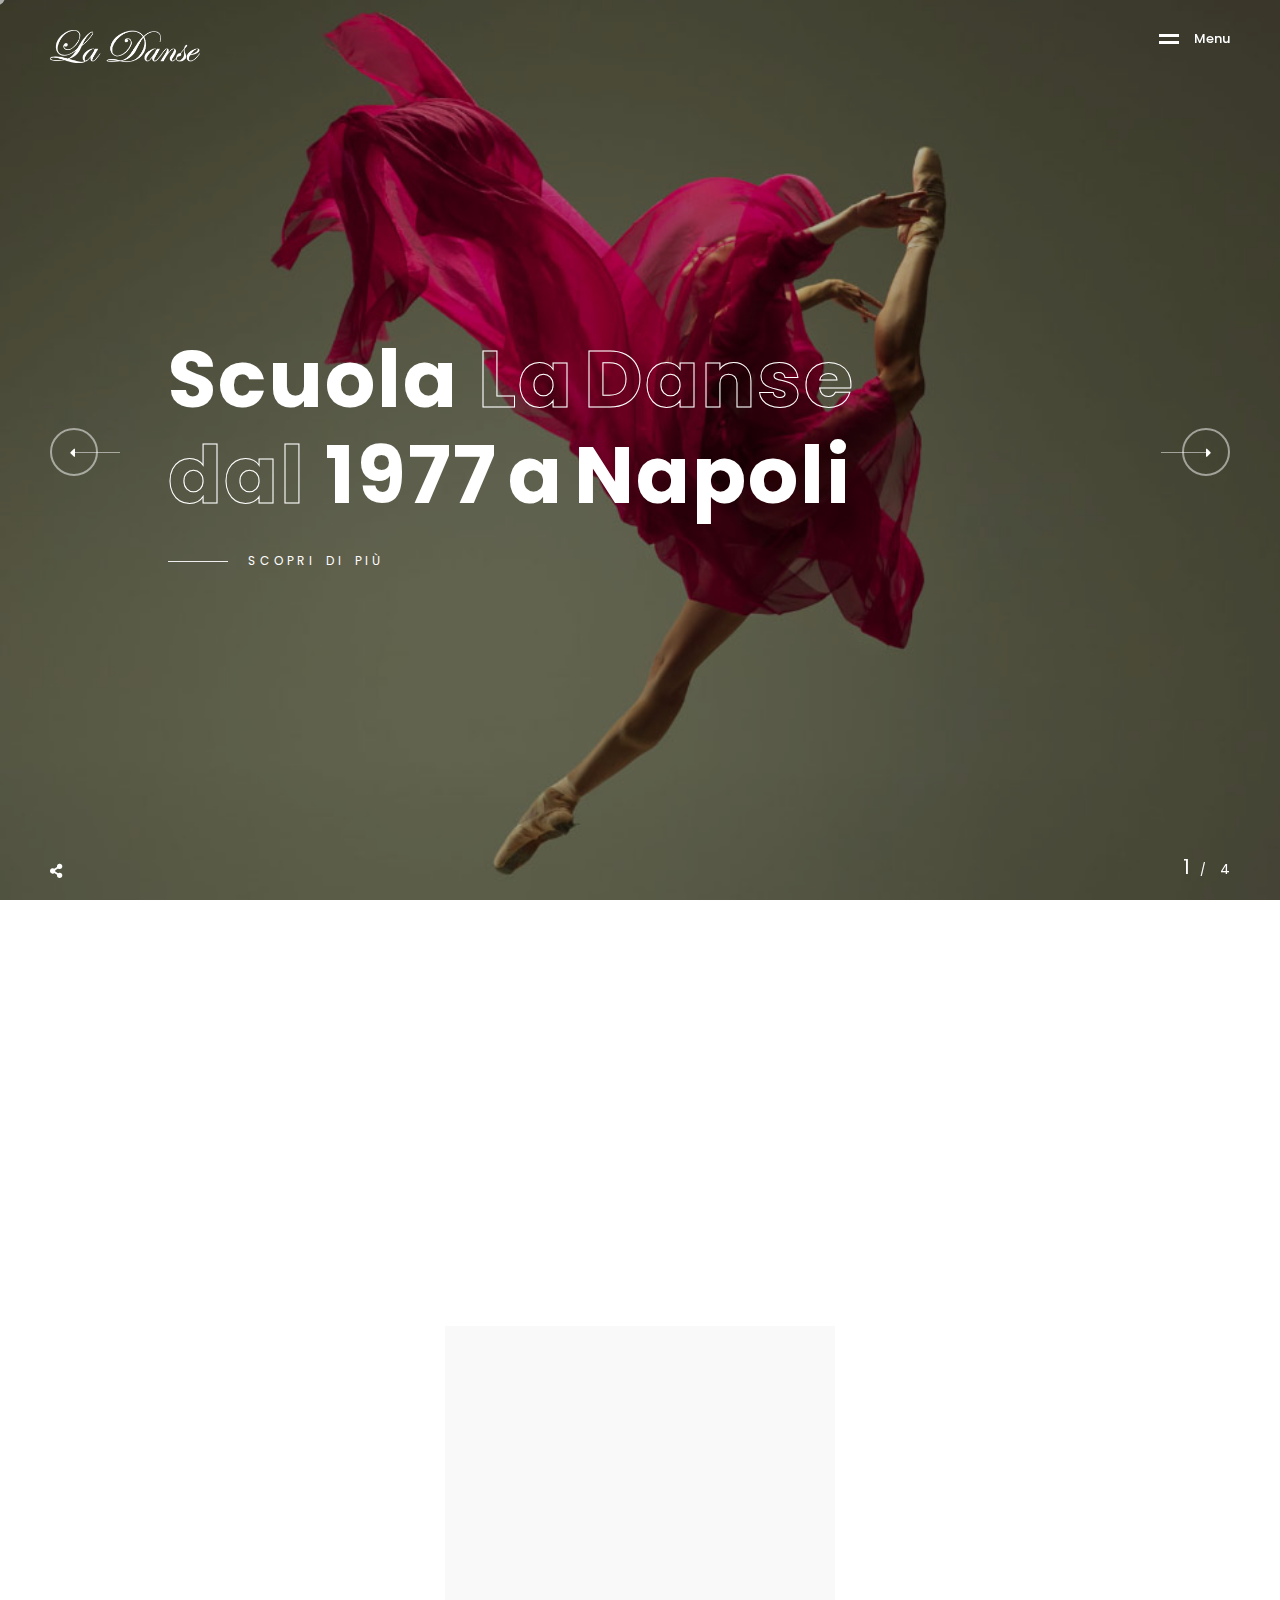
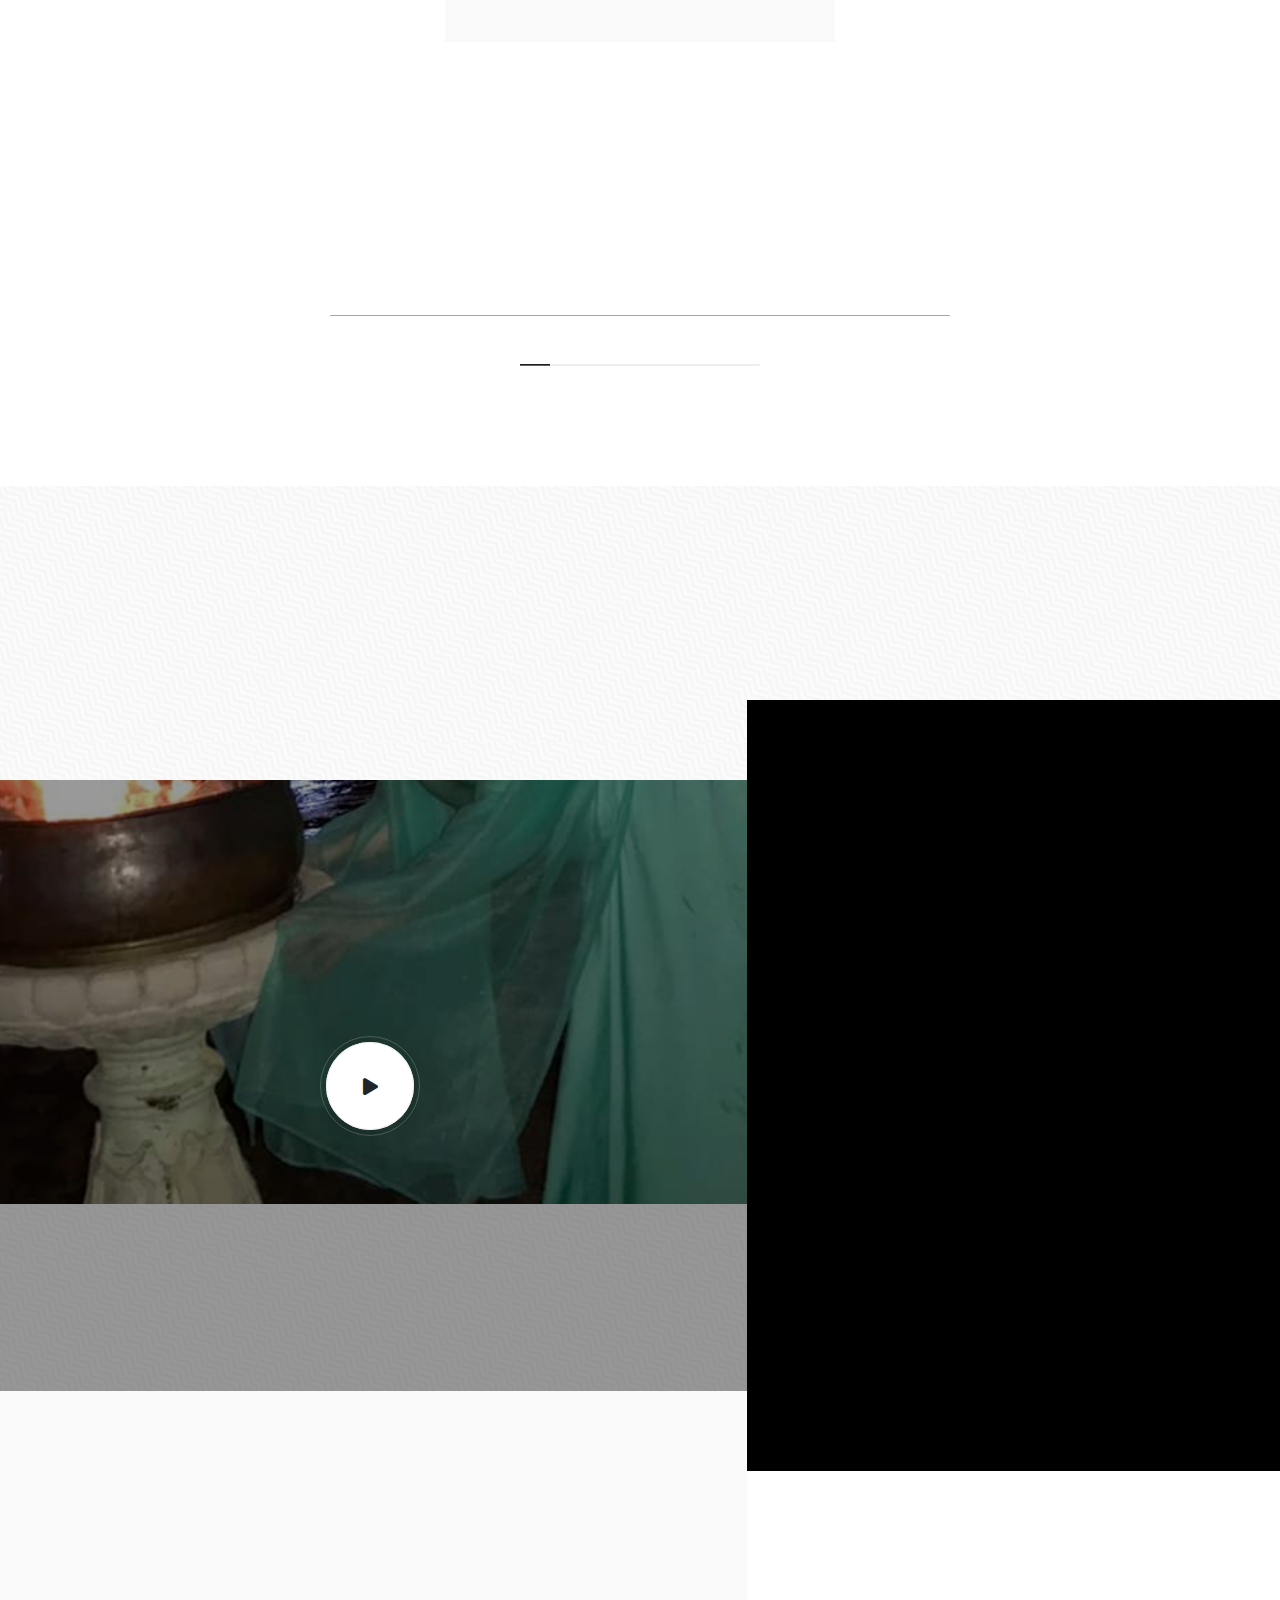
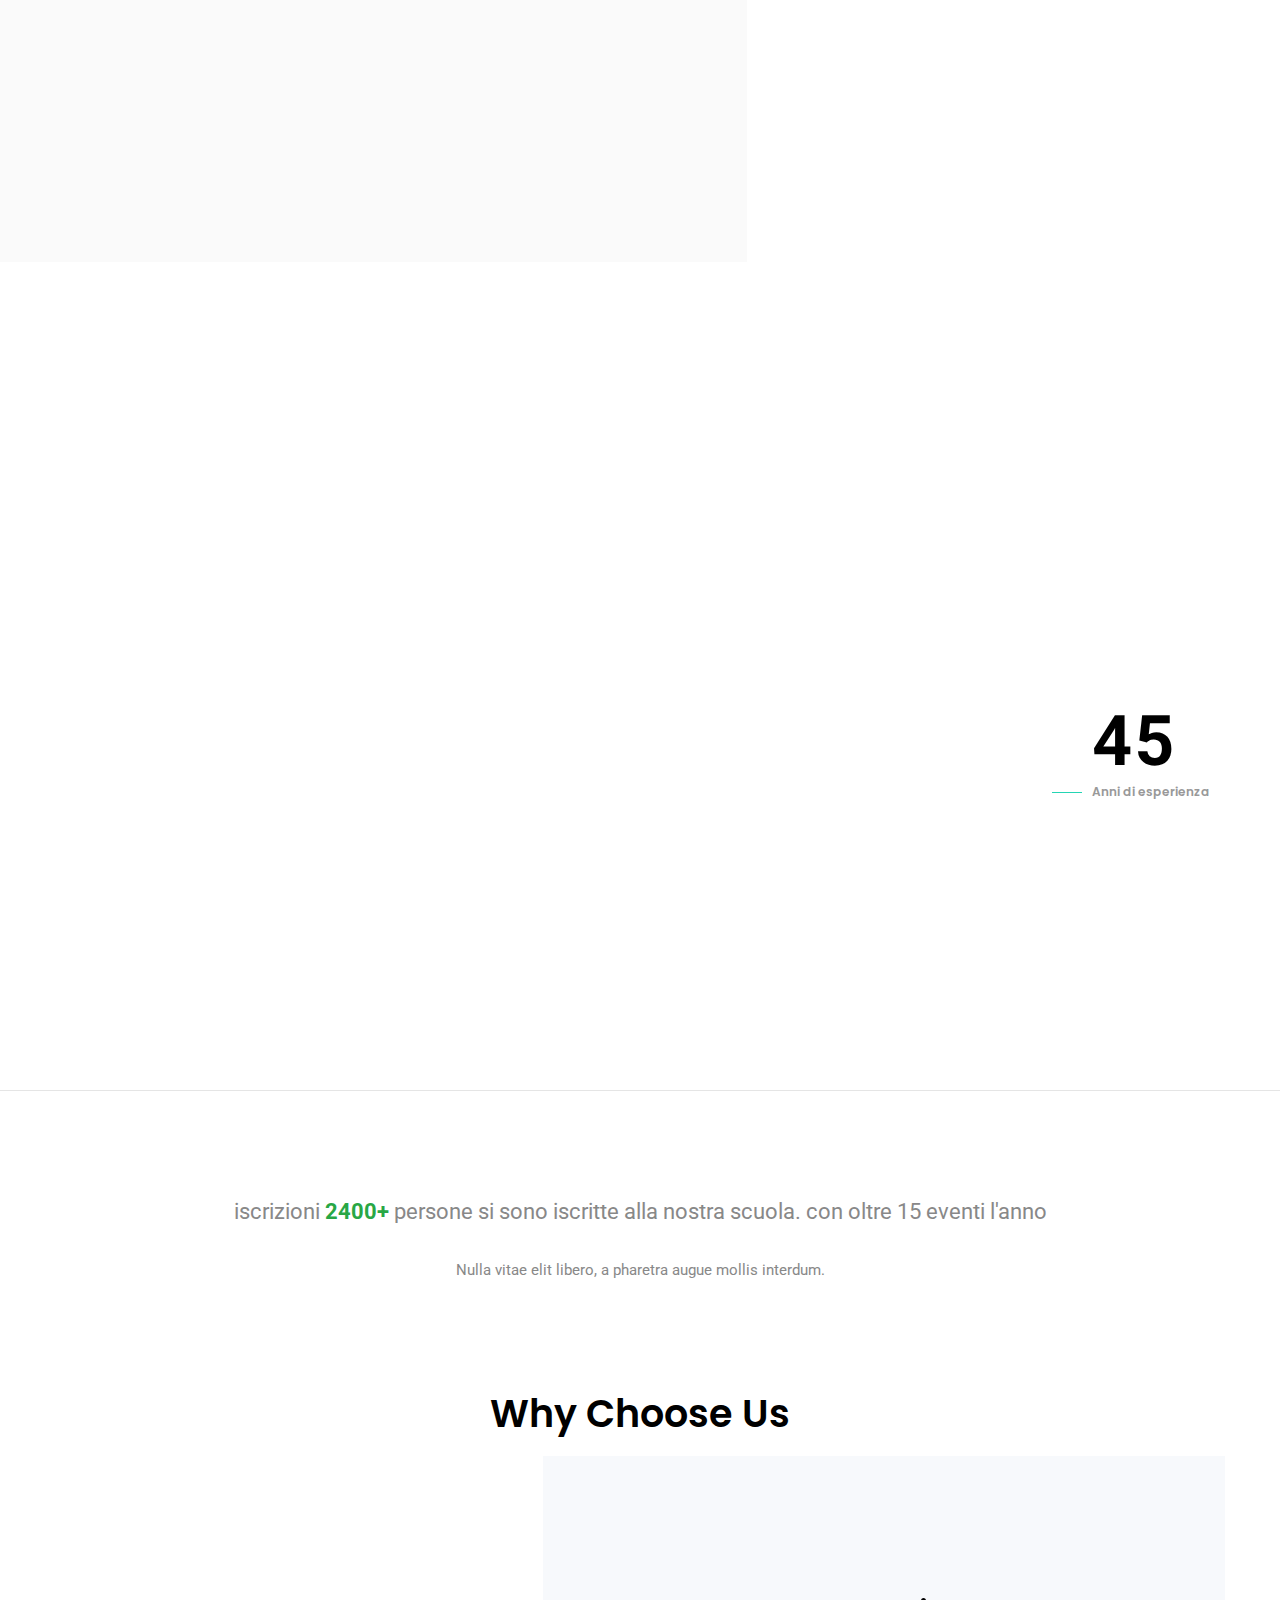
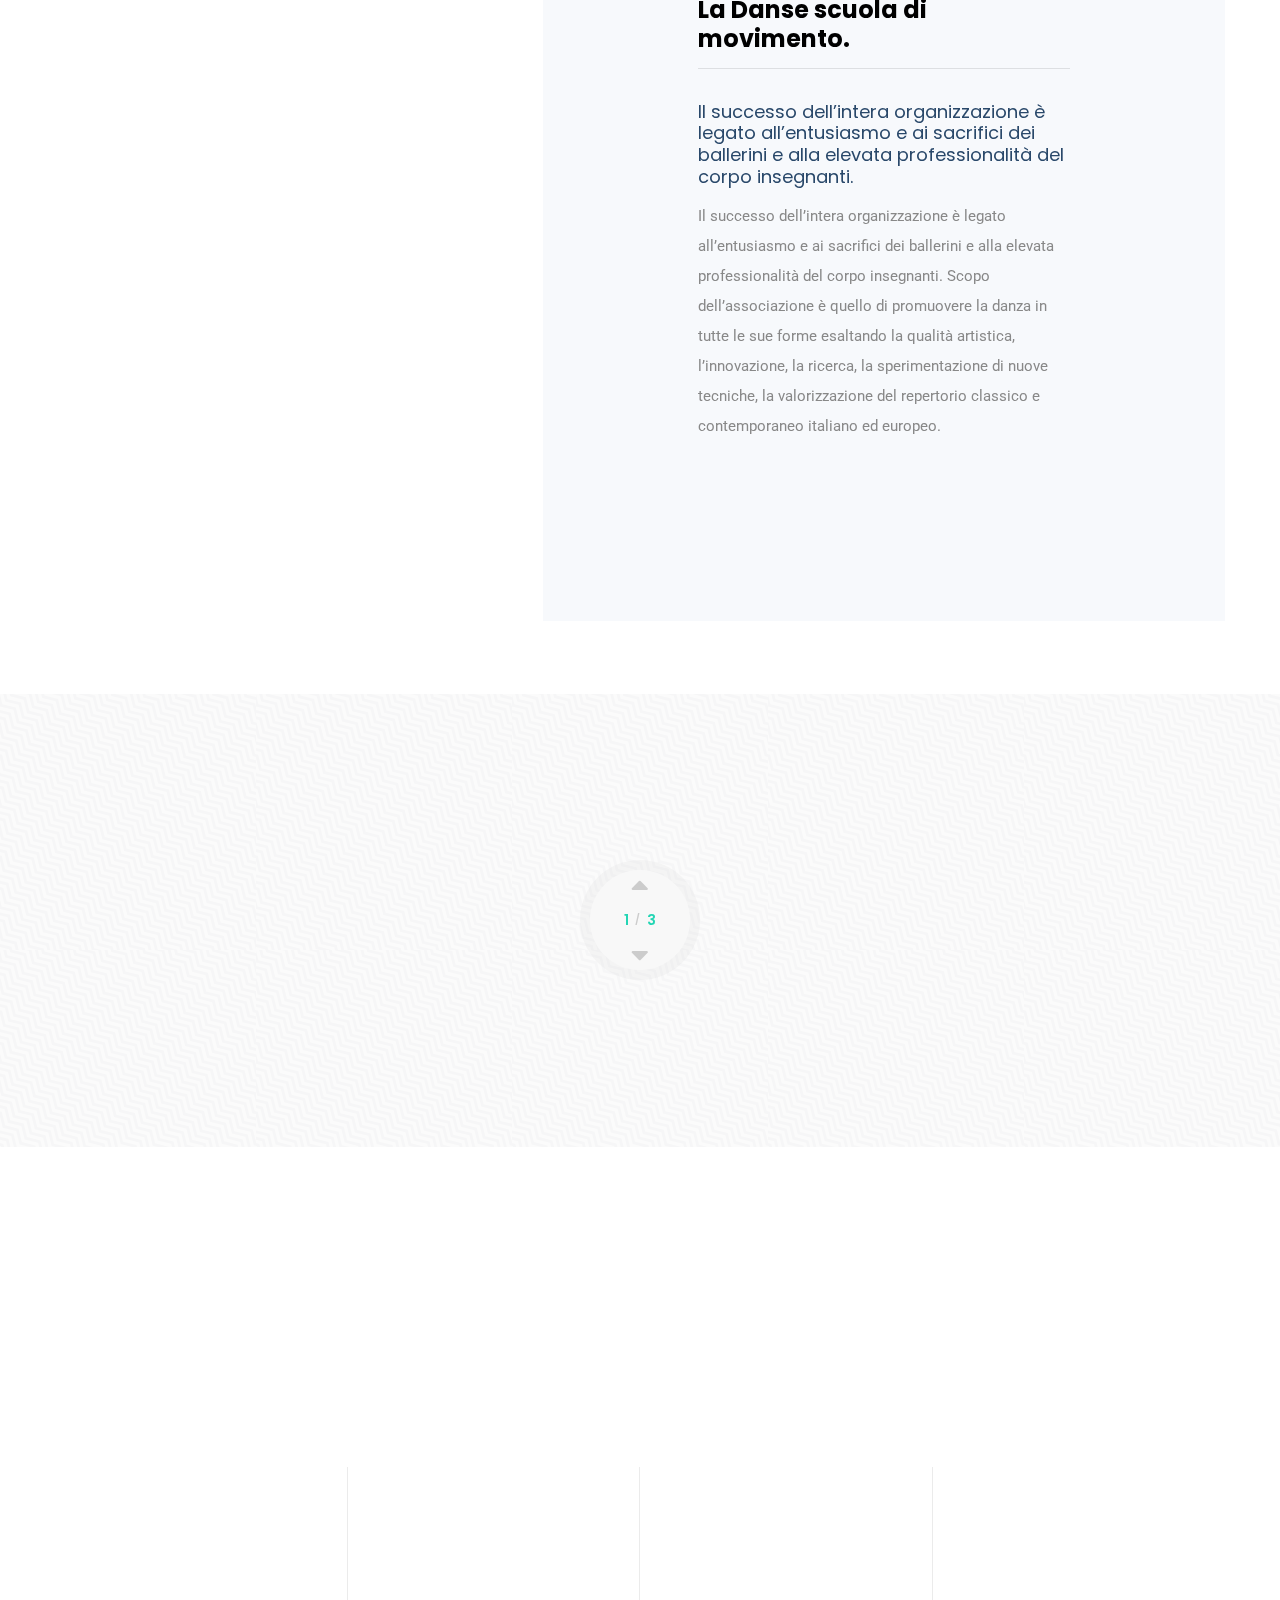
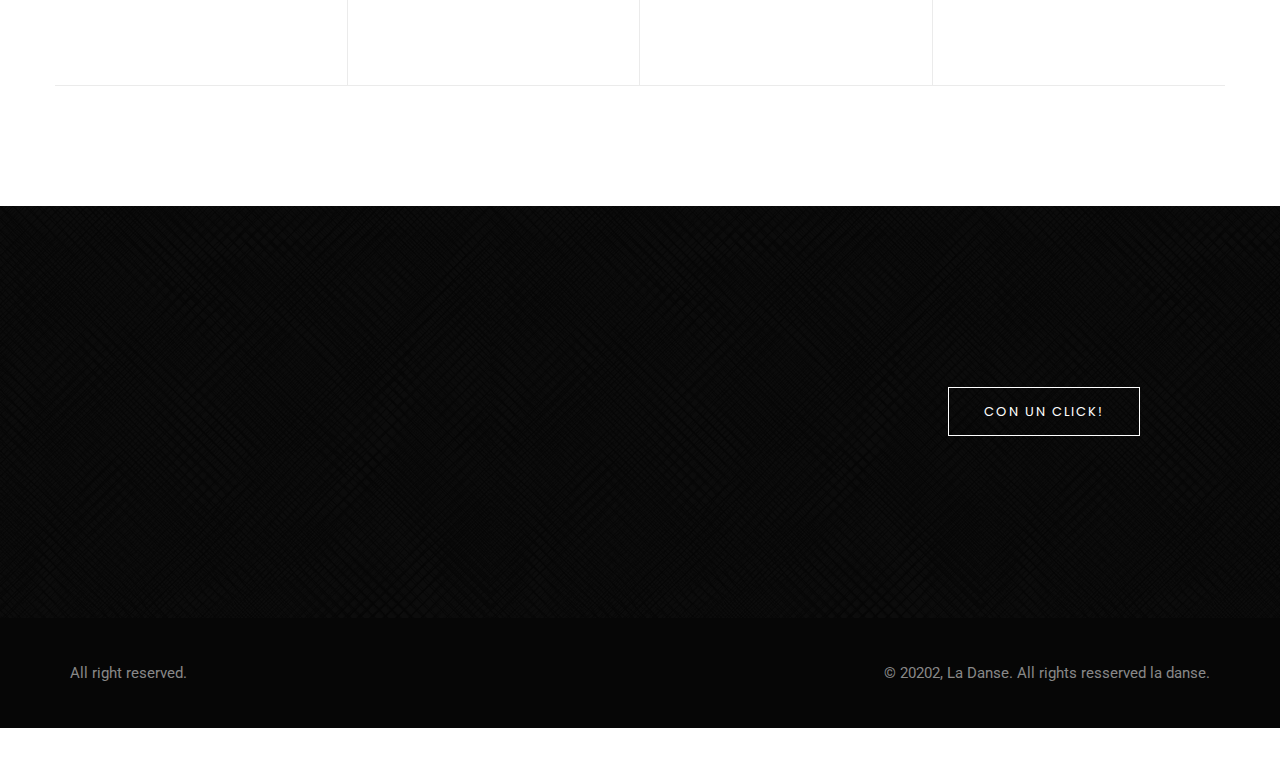
==== index.html @ c79a81b1 "Update index.html" ====
<!DOCTYPE html>
<html lang="zxx">

<head>

    <!-- Metas -->
    <meta charset="utf-8">
    <meta http-equiv="X-UA-Compatible" content="IE=edge" />
    <meta name="viewport" content="width=device-width, initial-scale=1, maximum-scale=1" />
    <meta name="keywords" content="HTML5 Template Kono onepage themeforest" />
    <meta name="description" content="Kono - Onepage Multi-Purpose HTML5 Template" />
    <meta name="author" content="" />

    <!-- Title  -->
    <title>Scuola La Danse istuito scolastico ed eventi dal 1977 a Napoli</title>

    <!-- Favicon -->
    <link rel="shortcut icon" href="img/favicon.ico" />

    <!-- Google Fonts -->
    <link href="https://fonts.googleapis.com/css?family=Roboto:300,400,600,700&display=swap" rel="stylesheet">
    <link href="https://fonts.googleapis.com/css?family=Ubuntu:400,500,700&display=swap" rel="stylesheet">
    <link href="https://fonts.googleapis.com/css?family=Poppins:200,300,400,500,600,700,800&display=swap"
        rel="stylesheet">
    <link href="https://fonts.googleapis.com/css?family=Roboto+Mono:400,700&display=swap" rel="stylesheet">
    <link rel="preconnect" href="https://fonts.googleapis.com">
<link rel="preconnect" href="https://fonts.gstatic.com" crossorigin>
<link href="https://fonts.googleapis.com/css2?family=Pinyon+Script&display=swap" rel="stylesheet">

    <!-- Plugins -->
    <link rel="stylesheet" href="css/plugins.css" />

    <!-- Core Style Css -->
    <link rel="stylesheet" href="css/style.css" />

  <!-- Vendor CSS Files -->
<link href="css/assets/vendor/swiper/swiper-bundle.min.css" rel="stylesheet">
<link href="css/assets/vendor/remixicon/remixicon.css" rel="stylesheet">
</head>

<body class="light">

    <!-- ==================== Start Loading ==================== -->

    <div id="preloader">
        <div class="loading-text">La Danse</div>
    </div>

    <!-- ==================== End Loading ==================== -->


    <!-- ==================== Start progress-scroll-button ==================== -->

    <div class="progress-wrap">
        <svg class="progress-circle svg-content" width="100%" height="100%" viewBox="-1 -1 102 102">
            <path d="M50,1 a49,49 0 0,1 0,98 a49,49 0 0,1 0,-98" />
        </svg>
    </div>

    <!-- ==================== End progress-scroll-button ==================== -->


    <!-- ==================== Start Navgition ==================== -->

    <div id="navi" class="topnav">
        <div class="container-fluid">
            <div class="logo">
                <a href="#0"><img src="img/@1xLadanse_LOGO.png" alt=""></a>
            </div>
            <div class="menu-icon">
                <span class="icon">
                    <i></i>
                    <i></i>
                </span>
                <span class="text" data-splitting>Menu</span>
            </div>
        </div>
    </div>

    <div class="hamenu">
        <div class="container">
            <div class="row">
                <div class="col-lg-9 col-md-8">
                    <div class="menu-links">
                        <ul class="main-menu">
                            <li>
                                <div class="o-hidden">
                                    <a href="about.html" class="link"><span class="nm">02.</span>chi siamo</a>
                                </div>
                            </li>
                            <li>
                                <div class="o-hidden">
                                    <span class="link dmenu"><span class="nm">03.</span>Corsi <i
                                            class="fas fa-angle-right"></i></span>
                                </div>
                                <div class="sub-menu">
                                    <ul>
                                        <li>
                                            <div class="o-hidden">
                                                <span class="sub-link back">Indietro <i
                                                        class="fas fa-long-arrow-alt-right"></i></span>
                                            </div>
                                        </li>
                                        <li>
                                            <div class="o-hidden">
                                                <a href="corso-di-danza-classica.html" class="sub-link"><span
                                                        class="nm">01.</span>Danza Classica</a>
                                            </div>
                                        </li>
                                        <li>
                                            <div class="o-hidden">
                                                <a href="corso-di-danza-moderna.html" class="sub-link"><span
                                                        class="nm">02.</span>Danza moderna</a>
                                            </div>
                                        </li>
                                        <li>
                                            <div class="o-hidden">
                                                <a href="corso-di-balli-caraibici.html" class="sub-link"><span
                                                        class="nm">03.</span>Balli Caraibici</a>
                                            </div>
                                        </li>
                                        <li>
                                            <div class="o-hidden">
                                                <a href="corso-di-Hip-Hop.html" class="sub-link"><span
                                                    class="nm">04.</span>Hip Hop</a>
                                            </div>
                                        </li>
                                        <li>
                                            <div class="o-hidden">
                                                <a href="corso-di-balli-di-gruppo.html" class="sub-link"><span
                                                class="nm">05</span>Balli di gruppo</a>
                                            </div>
                                        </li>
                                    </ul>
                                </div>
                            </li>
                            <li>
                                <div class="o-hidden">
                                    <a href="blog.html" class="link"><span class="nm">04.</span>Storie</a>
                                </div>
                            </li>
                            <li>
                                <div class="o-hidden">
                                    <a href="contact.html" class="link"><span class="nm">05.</span>Contatti</a>
                                </div>
                            </li>
                        </ul>
                    </div>
                </div>
                <div class="col-lg-3 col-md-4">
                    <div class="cont-info">
                        <div class="item">
                            <h6>Telefono :</h6>
                            <p> +0815520800 </p>
                        </div>
                        <div class="item">
                            <h6>Indirizzo :</h6>
                            <p>Via Toledo 55, 80134, Napoli (NA) ,
                                </p>
                        </div>
                        <div class="item">
                            <h6>Email :</h6>
                            <a href="mailto:cerasuolo55@libero.it">cerasuolo55@libero.it</a>
                        </div>
                    </div>
                </div>
            </div>
        </div>
    </div>

    <!-- ==================== End Navgition ==================== -->


    <!-- ==================== Start wrapper ==================== -->

    <div class="wrapper">



        <!-- ==================== Start Slider ==================== -->

        <section class="slider fixed-slider slide-controls">
            <div class="swiper-container parallax-slider">
                <div class="swiper-wrapper">
                    <div class="swiper-slide">
                        <div class="bg-img valign" data-background="img/corsi/01.jpg" data-overlay-dark="3">
                            <div class="container">
                                <div class="row">
                                    <div class="col-lg-10 offset-lg-1">
                                        <div class="caption">
                                            <h1 data-splitting><a href="project-details2.html">Scuola <span class="stroke">La Danse</span>
                                                    <br> <span class="stroke">dal</span> 1977 a Napoli</a>
                                            </h1>
                                            <a href="project-details2.html" class="dis" data-splitting>scopri di più</a>
                                        </div>
                                    </div>
                                </div>
                            </div>
                        </div>
                    </div>
                    <div class="swiper-slide">
                        <div class="bg-img valign" data-background="img/La_Danse_bg1.png" data-overlay-dark="3">
                            <div class="container">
                                <div class="row">
                                    <div class="col-lg-10 offset-lg-1">
                                        <div class="caption">
                                            <h1 data-splitting><a href="project-details2.html">scopri i nostri corsi<br> <span class="stroke">danza classica</span> e moderna</a>
                                            </h1>
                                            <a href="project-details2.html" class="dis" data-splitting>scopri di più</a>
                                        </div>
                                    </div>
                                </div>
                            </div>
                        </div>
                    </div>
                    <div class="swiper-slide">
                        <div class="bg-img valign" data-background="img/corsi/" data-overlay-dark="3">
                            <div class="container">
                                <div class="row">
                                    <div class="col-lg-10 offset-lg-1">
                                        <div class="caption">
                                            <h1 data-splitting><a href="project-details2.html">Classic <br> <span class="stroke"> &</span>
                                                    Hip Hop</a></h1>
                                            <a href="project-details2.html" class="dis" data-splitting>scopri di più</a>
                                        </div>
                                    </div>
                                </div>
                            </div>
                        </div>
                    </div>
                    <div class="swiper-slide">
                        <div class="bg-img valign" data-background="https://images.unsplash.com/photo-1555489400-d802b08e0982?ixlib=rb-1.2.1&ixid=MnwxMjA3fDB8MHxwaG90by1wYWdlfHx8fGVufDB8fHx8&auto=format&fit=crop&w=1470&q=80" data-overlay-dark="3">
                            <div class="container">
                                <div class="row">
                                    <div class="col-lg-10 offset-lg-1">
                                        <div class="caption">
                                            <h1 data-splitting><a href="project-details2.html">Passione è impegno <br> <span class="stroke">per oltre</span>
                                                    45 anni</a></h1>
                                            <a href="project-details2.html" class="dis" data-splitting>scopri di pù</a>
                                        </div>
                                    </div>
                                </div>
                            </div>
                        </div>
                    </div>
                </div>

                <div class="social">
                    <span class="icon"><i class="fas fa-share-alt"></i></span>
                    <a href="#0">Facebook</a>
                    <a href="#0">Instagramm</a>
                    
                </div>

                <!-- slider setting -->
                <div class="swiper-button-next swiper-nav-ctrl next-ctrl">
                    <i class="fas fa-caret-right"></i>
                </div>
                <div class="swiper-button-prev swiper-nav-ctrl prev-ctrl">
                    <i class="fas fa-caret-left"></i>
                </div>
                <div class="swiper-pagination"></div>
            </div>
        </section>

        <!-- ==================== Start Slider ==================== -->


        <div class="main-content">

            <!-- ==================== Start About ==================== -->

            <section class="about section-padding">
                <div class="container">
                    <div class="row mb-80">
                        <div class="col-lg-7">
                            <div class="intro md-mb30">
                                <h6 class="sub-title wow" data-splitting>Conosciamoci meglio</h6>
                                <h2 class="extra-title wow" data-splitting>Qui alcuni dei nostri corsi con più iscritti.</h2>
                            </div>
                        </div>
                        <div class="col-lg-5 valign">
                            <div class="full-width">
                                <p class="wow txt" data-splitting>Vieni a soprire alcuni dei nostri corsi dalla Danza classica, moderna, Hip Hop, balli latini americani...
                                    L’Associazione La Danse si avvale inoltre per la realizzazione delle sue attività
di personaggi celebri del settore della danza e la collaborazione con tali artisti ha
permesso nel corso degli anni di promuovere a 360 gradi l’arte della danza.
                                </p>
                                <a href="#0" class="kmore wow" data-splitting><span>Scopri di più</span></a>
                            </div>
                        </div>
                    </div>
                    <div class="row">
                        <div class="col-lg-4 draw-hover items">
                            <div class="item wow fadeIn" data-wow-delay=".3s">
                                <span class="icon">
                                    <script src="https://unpkg.com/@lottiefiles/lottie-player@latest/dist/lottie-player.js"></script>

                                    <lottie-player src="https://lottie.host/e4aa8539-ba1a-42d0-9907-76dc1ba2bff2/Ex4tOgFZbC.json" background="transparent" speed="1" style="width: 300px; height: 300px;" loop autoplay></lottie-player>
                                </span>
                                <h5>Corso danza classica</h5>
                                <p>Implementation and rollout of new network infrastructure,
                                    including consolidation.</p>
                                <a href="#0" class="more-stroke"><span></span></a>
                            </div>
                        </div>
                        <div class="col-lg-4 draw-hover items active">
                            <div class="item wow fadeIn" data-wow-delay=".3s">
                                <span class="icon">
                                    <script src="https://unpkg.com/@lottiefiles/lottie-player@latest/dist/lottie-player.js"></script>
<lottie-player src="https://assets3.lottiefiles.com/packages/lf20_q6dkrknj.json"  background="transparent"  speed="1"  style="width: 300px; height: 300px;"  loop  autoplay></lottie-player>
                                </span>
                                <h5>Corso contemporanea</h5>
                                <p>Implementation and rollout of new network infrastructure,
                                    including consolidation.</p>
                                <a href="#0" class="more-stroke"><span></span></a>
                            </div>
                        </div>
                        <div class="col-lg-4 draw-hover items">
                            <div class="item wow fadeIn" data-wow-delay=".3s">
                                <span class="icon">
                                    <script src="https://unpkg.com/@lottiefiles/lottie-player@latest/dist/lottie-player.js"></script>
                                    <lottie-player src="https://assets6.lottiefiles.com/packages/lf20_2okqjclz.json"  background="transparent"  speed="1"  style="width: 300px; height: 300px;"  loop autoplay></lottie-player>
                                </span>
                                <h5>Corso moderna</h5>
                                <p>Implementation and rollout of new network infrastructure,
                                    including consolidation.</p>
                                <a href="#0" class="more-stroke"><span></span></a>
                            </div>
                        </div>
                    </div>
                </div>
            </section>

            <!-- ==================== End About ==================== -->



            <!-- ==================== Start Works ==================== -->

            <section class="work-carousel metro section-padding pt-0">
                <div class="container">
                    <div class="row">
                        <div class="col-lg-12">
                            <div class="section-head">
                                <h6 class="wow" data-splitting>scopri i nostri corsi</h6>
                                <h3 class="wow" data-splitting>qui alcuni dei nostri corsi.</h3>
                            </div>
                        </div>
                    </div>
                </div>

                <div class="container-fluid">
                    <div class="row">
                        <div class="col-lg-12 no-padding">
                            <div class="swiper-container">
                                <div class="swiper-wrapper">
                                    <div class="swiper-slide">
                                        <div class="content">
                                            <div class="img">
                                                <span class="imgio">
                                                    <div class="wow cimgio" data-delay="300"></div><img
                                                        src="img/Corsi/01.jpg" alt="">
                                                </span>
                                            </div>
                                            <div class="cont">
                                                <h6><a href="project-details2.html">Danza Classica</a></h6>
                                                <h4><a href="project-details2.html">La danza è un particolare stile di danza teatrale.</a></h4>
                                            </div>
                                        </div>
                                    </div>
                                    <div class="swiper-slide">
                                        <div class="content">
                                            <div class="img">
                                                <span class="imgio">
                                                    <div class="wow cimgio" data-delay="500"></div><img
                                                        src="img/Corsi/02.jpg" alt="">
                                                </span>
                                            </div>
                                            <div class="cont">
                                                <h6><a href="project-details2.html">Reperorio</a></h6>
                                                <h4><a href="project-details2.html">Il complesso dei lavori teatrali.</a></h4>
                                            </div>
                                        </div>
                                    </div>
                                    <div class="swiper-slide">
                                        <div class="content">
                                            <div class="img">
                                                <span class="imgio">
                                                    <div class="wow cimgio" data-delay="700"></div><img
                                                        src="img/Corsi/04.png" alt="">
                                                </span>
                                            </div>
                                            <div class="cont">
                                                <h6><a href="project-details2.html">Passo a due</a></h6>
                                                <h4><a href="project-details2.html">viene eseguito da una ballerina e da un ballerino ed è composto da una parte danzata in coppia.</a></h4>
                                            </div>
                                        </div>
                                    </div>
                                    <div class="swiper-slide">
                                        <div class="content">
                                            <div class="img">
                                                <span class="imgio">
                                                    <div class="wow cimgio" data-delay="400"></div><img
                                                        src="img/Corsi/03.jpg" alt="">
                                                </span>
                                            </div>
                                            <div class="cont">
                                                <h6><a href="project-details2.html">Danza Caraibiche</a></h6>
                                                <h4><a href="project-details2.html">I principali balli rappresentanti di questo genere di danze sono tre: la salsa, la bachata e il merengue..</a></h4>
                                            </div>
                                        </div>
                                    </div>
                                    <div class="swiper-slide">
                                        <div class="content">
                                            <div class="img">
                                                <span class="imgio">
                                                    <div class="wow cimgio" data-delay="200"></div><img
                                                        src="img/Corsi/05.png" alt="">
                                                </span>
                                            </div>
                                            <div class="cont">
                                                <h6><a href="project-details2.html">Danza Contemporanea</a></h6>
                                                <h4><a href="project-details2.html">La danza contemporanea a favore di nuove espressioni.</a></h4>
                                            </div>
                                        </div>
                                    </div>
                                    <div class="swiper-slide">
                                        <div class="content">
                                            <div class="img">
                                                <span class="imgio">
                                                    <div class="wow cimgio" data-delay="500"></div><img
                                                        src="img/Corsi/06.png" alt="">
                                                </span>
                                            </div>
                                            <div class="cont">
                                                <h6><a href="project-details2.html">Danza Moderna</a></h6>
                                                <h4><a href="project-details2.html">portarono ad un nuovo modo di concepire la danza di scena.</a></h4>
                                            </div>
                                        </div>
                                    </div>
                                    <div class="swiper-slide">
                                        <div class="content">
                                            <div class="img">
                                                <span class="imgio">
                                                    <div class="wow cimgio" data-delay="300"></div><img
                                                        src="img/Corsi/07.png" alt="">
                                                </span>
                                            </div>
                                            <div class="cont">
                                                <h6><a href="project-details2.html">Hip Hop</a></h6>
                                                <h4><a href="project-details2.html">Disciplina da caratteristiche culturali.</a></h4>
                                            </div>
                                        </div>
                                    </div>
                                    <div class="swiper-slide">
                                        <div class="content">
                                            <div class="img">
                                                <span class="imgio">
                                                    <div class="wow cimgio" data-delay="200"></div><img
                                                        src="img/Corsi/05.png" alt="">
                                                </span>
                                            </div>
                                            <div class="cont">
                                                <h6><a href="project-details2.html">Danza Aerea</a></h6>
                                                <h4><a href="project-details2.html">comunemente detto anche danza degli dei.</a></h4>
                                            </div>
                                        </div>
                                    </div>
                                </div>

                                <!-- slider setting -->
                                <div class="swiper-button-next swiper-nav-ctrl next-ctrl">
                                    <i class="ion-ios-arrow-right"></i>
                                </div>
                                <div class="swiper-button-prev swiper-nav-ctrl prev-ctrl">
                                    <i class="ion-ios-arrow-left"></i>
                                </div>
                                <div class="swiper-pagination"></div>
                            </div>
                        </div>
                    </div>
                </div>
            </section>

            <!-- ==================== End Works ==================== -->



            <!-- ==================== Start Process ==================== -->

            <section class="process section-padding pb-0 bg-pattern bg-img no-cover" data-background="img/pattern.svg">
                <div class="container">
                    <div class="row">
                        <div class="col-lg-12">
                            <div class="section-head">
                                <h6 class="wow" data-splitting>I nostri eventi</h6>
                                <h3 class="wow" data-splitting>Passione è impengo per i nostri eventi</h3>
                            </div>
                        </div>
                    </div>
                </div>
                <div class="bg-box">
                    <div class="background bg-img parallaxie" data-background="img/Events/Eventi.png" data-overlay-dark="4">

                        <a class="vid valign" href="https://www.youtube.com/watch?v=KjeJbJTDhrw">
                            <div class="vid-butn">
                                <span class="icon">
                                    <i class="fas fa-play"></i>
                                </span>
                            </div>
                        </a>

                    </div>
                    <div class="container-fluid on-top">
                        <div class="row">
                            <div class="col-lg-5 offset-lg-7 content">
                                <h4 class="wow" data-splitting>Noi crediamo che i nostri eventi aiutino a contribuire la crescita dei nostri allievi.
                                </h4>
                                <ul>
                                    <li class="wow fadeInUp" data-wow-delay=".3s">
                                        <span class="numb nmb-font">01</span>
                                        <div class="cont">
                                            <h5>Creazione di un idea</h5>
                                            <p>Implementation and rollout of new network
                                                infrastructure, including
                                                consolidation.</p>
                                        </div>
                                    </li>
                                    <li class="wow fadeInUp" data-wow-delay=".3s">
                                        <span class="numb nmb-font">02</span>
                                        <div class="cont">
                                            <h5>Coreografia</h5>
                                            <p>Implementation and rollout of new network
                                                infrastructure, including
                                                consolidation.</p>
                                        </div>
                                    </li>
                                    <li class="wow fadeInUp" data-wow-delay=".3s">
                                        <span class="numb nmb-font">03</span>
                                        <div class="cont">
                                            <h5>ballo</h5>
                                            <p>Implementation and rollout of new network
                                                infrastructure, including
                                                consolidation.</p>
                                        </div>
                                    </li>
                                    <li>
                                        <li class="wow fadeInUp" data-wow-delay=".3s">
                                            <span class="numb nmb-font">04</span>
                                            <div class="cont">
                                                <h5>Verifica</h5>
                                                <p>
                                                    Implementation and rollout of new network
                                                    infrastructure, including
                                                    consolidation. 
                                                </p>
                                            </div>
                                        </li>
                                    </li>
                                </ul>
                            </div>
                        </div>
                    </div>
                </div>
            </section>

            <!-- ==================== End Process ==================== -->



            <!-- ==================== Start Testimonials ==================== -->

            <section class="testimonials section-padding">
                <div class="container">

                    <div class="title">
                        <h5 class="wow" data-splitting>Testimonials</h5>
                    </div>

                    <div class="row">
                        <div class="col-lg-3 offset-lg-1 positive-r">
                            <div class="slider-for wow fadeInUp" data-wow-delay=".3s">
                                <div class="info">
                                    <div class="author">
                                        <img src="img/clients/1.jpg" alt="">
                                    </div>
                                    <h6>Alex Martin <span>Customer</span> </h6>
                                </div>
                                <div class="info">
                                    <div class="author">
                                        <img src="img/clients/2.jpg" alt="">
                                    </div>
                                    <h6>Alex Martin <span>Customer</span> </h6>
                                </div>
                                <div class="info">
                                    <div class="author">
                                        <img src="img/clients/3.jpg" alt="">
                                    </div>
                                    <h6>Alex Martin <span>Customer</span> </h6>
                                </div>
                            </div>
                            <div class="navs wow fadeIn" data-wow-delay=".3s">
                                <span class="next">
                                    <i class="ion-ios-arrow-right"></i>
                                </span>
                                <span class="prev">
                                    <i class="ion-ios-arrow-left"></i>
                                </span>
                            </div>
                        </div>

                        <div class="col-lg-8 quote-text">
                            <div class="slider-nav wow fadeInUp" data-wow-delay=".3s">
                                <div class="item">
                                    <div class="cont">
                                        <p>" Nulla metus ullamcorper vel tincidunt sed euismod nibh Quisque volutpat
                                            condimentum velit class aptent taciti sociosqu ad litora torquent per
                                            conubia
                                            nostra. "
                                        </p>
                                    </div>
                                </div>
                                <div class="item">
                                    <div class="cont">
                                        <p>" Nulla metus ullamcorper vel tincidunt sed euismod nibh Quisque volutpat
                                            condimentum velit class aptent taciti sociosqu ad litora torquent per
                                            conubia
                                            nostra. "
                                        </p>
                                    </div>
                                </div>
                                <div class="item">
                                    <div class="cont">
                                        <p>" Nulla metus ullamcorper vel tincidunt sed euismod nibh Quisque volutpat
                                            condimentum velit class aptent taciti sociosqu ad litora torquent per
                                            conubia
                                            nostra. "
                                        </p>
                                    </div>
                                </div>
                            </div>
                            <span class="quote-icon wow fadeInUp" data-wow-delay=".5s"><img src="img/icons/quote.svg"
                                    alt=""></span>
                        </div>
                    </div>
                </div>
            </section>

            <!-- ==================== End Testimonials ==================== -->



            <!-- ==================== Start About agency ==================== -->

            <section class="agency section-padding">
                <div class="container">
                    <div class="row">
                        <div class="col-lg-6">
                            <div class="content">
                                <h6 class="sub-title wow" data-splitting>Scuola la danse</h6>
                                <h4 class="wow" data-splitting>Scuola la Danse <br> dal 1977 a Napoli.</h4>
                                <p class="wow txt" data-splitting>L’Associazione culturale “LA DANSE” con sede in Napoli alla Via Toledo 55
                                    opera da 45 anni nel settore della danza occupandosi della formazione di danzatori e
                                    insegnanti, al fine di promuovere e diffondere la cultura della danza. Nel perseguire i
                                    suoi obbiettivi LA DANSE si avvale di docenti estremamente qualificati che
                                    partecipano a numerosi corsi di aggiornamento in Italia e all’estero.</p>
                                <ul>
                                    <li class="wow fadeInUp" data-wow-delay=".2s">We provide free initial
                                        consultation and
                                        support.</li>
                                    <li class="wow fadeInUp" data-wow-delay=".4s">We work with some of the most
                                        successful
                                        businesses.</li>
                                    <li class="wow fadeInUp" data-wow-delay=".6s">We have the professional designers
                                        team.
                                    </li>
                                </ul>
                                <a href="about.html" class="btn-curve mt-40 wow fadeInUp" data-wow-delay=".8s"><span>About
                                        Us</span></a><br>
                            </div>
                        </div>
                        <div class="col-lg-6">
                            <div class="img">
                                <div class="imgone wow fadeInDown" data-wow-delay=".8s">
                                    <img class="thumparallax-down" src="img/Scuola/S01.png" alt="">
                                </div>
                                <div class="imgtwo wow fadeInUp" data-wow-delay=".6s">
                                    <img class="thumparallax" src="img/Scuola/S02.png" alt="">
                                </div>
                                <span class="icon wow fadeIn" data-wow-delay=".5s">
                                    <svg version="1.1" class="svg-icon" xmlns="http://www.w3.org/2000/svg"
                                        xmlns:xlink="http://www.w3.org/1999/xlink" x="0px" y="0px" viewBox="0 0 590 300"
                                        enable-background="new 0 0 590 300" xml:space="preserve">
                                        <g>
                                            <g>
                                                <path fill="none" stroke="#999" stroke-width="6" d="M333.295,37.38c-32.999-16.674-72.75-10.299-98.912,15.864c-30.408,30.407-33.451,78.891-7.079,112.779
			c0.933,1.197,2.326,1.824,3.734,1.824c1.015,0,2.037-0.325,2.9-0.998c2.061-1.604,2.431-4.573,0.828-6.634
			c-23.449-30.13-20.739-73.244,6.303-100.286c23.268-23.269,58.616-28.939,87.962-14.111c2.33,1.179,5.174,0.243,6.352-2.088
			C336.561,41.401,335.627,38.558,333.295,37.38z" />
                                            </g>
                                        </g>
                                        <g>
                                            <g>
                                                <path fill="none" stroke="#999" stroke-width="6" d="M371.047,75.14c-1.178-2.33-4.02-3.265-6.352-2.089c-2.33,1.177-3.266,4.02-2.089,6.352
			c14.817,29.341,9.144,64.686-14.118,87.947c-27.043,27.041-70.155,29.751-100.285,6.303c-2.062-1.603-5.031-1.232-6.635,0.828
			c-1.604,2.061-1.232,5.031,0.828,6.635c15.436,12.013,33.899,17.921,52.304,17.921c22,0,43.917-8.444,60.474-25.001
			C381.332,147.879,387.711,108.136,371.047,75.14z" />
                                            </g>
                                        </g>
                                        <g>
                                            <g>
                                                <path fill="none" stroke="#999" stroke-width="6" d="M358.832,57.134c-1.171-1.326-2.401-2.634-3.657-3.89c-1.255-1.255-2.563-2.486-3.89-3.657
			c-1.956-1.73-4.944-1.544-6.672,0.412c-1.73,1.956-1.547,4.944,0.41,6.673c1.18,1.043,2.346,2.14,3.465,3.258
			c1.119,1.119,2.215,2.285,3.259,3.465c0.935,1.057,2.236,1.597,3.544,1.597c1.113,0,2.23-0.391,3.129-1.186
			C360.377,62.078,360.562,59.09,358.832,57.134z" />
                                            </g>
                                        </g>
                                        <g>
                                            <g>
                                                <path fill="none" stroke="#999" stroke-width="6" d="M406.367,122.115c3.152-5.172,3.152-11.596-0.001-16.767l-6.22-10.199c-0.819-1.344-1.137-2.94-0.892-4.494l1.854-11.779
			c0.945-6.003-1.521-11.952-6.436-15.527l-9.639-7.011c-1.274-0.928-2.18-2.28-2.551-3.812l-2.808-11.601
			c-1.425-5.893-5.972-10.438-11.864-11.865l-11.602-2.808c-1.531-0.371-2.885-1.277-3.812-2.551l-7.013-9.642
			c-3.574-4.914-9.523-7.381-15.525-6.436l-11.783,1.854c-1.553,0.244-3.15-0.072-4.493-0.891l-10.201-6.222
			c-5.171-3.153-11.596-3.153-16.767,0l-10.2,6.22c-1.343,0.82-2.938,1.135-4.494,0.891l-11.78-1.854
			c-6.001-0.945-11.951,1.521-15.525,6.435l-7.011,9.639c-0.928,1.274-2.281,2.181-3.813,2.551l-11.601,2.807
			c-5.892,1.425-10.438,5.972-11.865,11.864l-2.808,11.602c-0.371,1.532-1.276,2.886-2.551,3.812l-9.642,7.013
			c-4.914,3.574-7.379,9.522-6.435,15.525l1.854,11.784c0.245,1.555-0.072,3.151-0.891,4.494l-6.221,10.202
			c-3.152,5.172-3.152,11.596,0,16.767l6.22,10.2c0.819,1.344,1.136,2.94,0.891,4.494l-1.854,11.78
			c-0.945,6.002,1.521,11.952,6.435,15.526l9.639,7.012c1.274,0.926,2.18,2.28,2.551,3.813l2.807,11.601
			c1.425,5.893,5.971,10.438,11.864,11.864l4.844,1.173l-32.786,73.134c-0.697,1.555-0.504,3.362,0.506,4.734
			c1.009,1.373,2.677,2.096,4.369,1.893l26.38-3.153l15.197,21.792c0.89,1.273,2.341,2.023,3.876,2.023
			c0.147,0,0.296-0.008,0.444-0.021c1.695-0.159,3.175-1.219,3.872-2.772l33.483-74.694l4.243,2.586
			c2.585,1.577,5.484,2.365,8.383,2.365c2.899,0,5.798-0.789,8.384-2.365l4.396-2.68l33.526,74.788
			c0.696,1.555,2.175,2.613,3.871,2.772c0.148,0.015,0.297,0.021,0.443,0.021c1.536,0,2.988-0.749,3.877-2.023l15.197-21.791
			l26.38,3.154c1.69,0.2,3.36-0.521,4.369-1.894s1.203-3.181,0.506-4.735l-32.803-73.174l4.662-1.128
			c5.892-1.425,10.438-5.972,11.864-11.863l2.809-11.602c0.371-1.532,1.276-2.886,2.551-3.812l9.643-7.014
			c4.913-3.573,7.379-9.521,6.435-15.524l-1.854-11.784c-0.245-1.555,0.071-3.151,0.891-4.494L406.367,122.115z M243.677,285.72
			l-12.043-17.271c-0.999-1.432-2.706-2.198-4.439-1.989l-20.906,2.499l29.871-66.635c0.546,0.402,1.036,0.883,1.439,1.439
			l7.013,9.641c0.666,0.916,1.415,1.746,2.231,2.486l-15.723,35.072c-1.067,2.383-0.002,5.18,2.38,6.248
			c0.628,0.281,1.285,0.414,1.931,0.414c1.806,0,3.531-1.04,4.317-2.795l15.667-34.947c1.542,0.211,3.129,0.208,4.722-0.043
			l11.783-1.854c0.706-0.111,1.419-0.102,2.113,0.014L243.677,285.72z M383.906,268.958L363,266.459
			c-1.735-0.207-3.441,0.559-4.439,1.99l-12.043,17.271l-30.369-67.746c0.637-0.087,1.287-0.087,1.93,0.015l11.779,1.854
			c1.657,0.261,3.309,0.252,4.909,0.014l15.679,34.977c0.787,1.754,2.511,2.795,4.316,2.795c0.646,0,1.303-0.133,1.931-0.415
			c2.383-1.067,3.448-3.866,2.38-6.248l-15.781-35.206c0.761-0.707,1.465-1.488,2.092-2.352l7.012-9.639
			c0.441-0.607,0.982-1.129,1.591-1.551L383.906,268.958z M398.294,117.192l-6.222,10.202c-1.982,3.254-2.75,7.121-2.158,10.886
			l1.854,11.783c0.391,2.478-0.629,4.933-2.656,6.41l-9.643,7.012c-3.086,2.246-5.281,5.525-6.178,9.235l-2.809,11.602
			c-0.589,2.433-2.465,4.309-4.897,4.897l-11.602,2.808c-3.71,0.897-6.99,3.093-9.235,6.179l-7.012,9.64
			c-1.476,2.029-3.931,3.046-6.41,2.656l-11.779-1.854c-3.766-0.592-7.633,0.174-10.887,2.159l-10.199,6.22
			c-2.135,1.301-4.789,1.301-6.922,0l-10.202-6.221c-2.537-1.547-5.446-2.354-8.389-2.354c-0.832,0-1.668,0.064-2.497,0.195
			l-11.784,1.854c-2.479,0.391-4.934-0.629-6.409-2.656l-7.013-9.642c-2.245-3.087-5.524-5.281-9.234-6.179l-11.602-2.809
			c-2.432-0.588-4.309-2.465-4.897-4.897l-2.808-11.601c-0.897-3.711-3.092-6.991-6.179-9.236l-9.639-7.012
			c-2.028-1.476-3.046-3.932-2.656-6.41l1.854-11.779c0.592-3.766-0.174-7.632-2.159-10.887l-6.22-10.201
			c-1.301-2.135-1.301-4.787,0-6.921l6.221-10.202c1.984-3.254,2.751-7.12,2.159-10.886L198.231,77.4
			c-0.39-2.478,0.628-4.934,2.657-6.409l9.642-7.013c3.086-2.245,5.281-5.525,6.179-9.234l2.808-11.602
			c0.589-2.432,2.465-4.309,4.898-4.898l11.602-2.807c3.71-0.898,6.99-3.093,9.235-6.179l7.012-9.64
			c1.475-2.028,3.93-3.047,6.409-2.656l11.78,1.854c3.767,0.594,7.633-0.174,10.888-2.158l10.199-6.22
			c2.135-1.301,4.788-1.301,6.92,0l10.203,6.22c3.254,1.985,7.121,2.752,10.886,2.159l11.784-1.854
			c2.477-0.389,4.934,0.629,6.408,2.657l7.014,9.642c2.245,3.086,5.524,5.281,9.234,6.179l11.602,2.808
			c2.432,0.589,4.309,2.465,4.897,4.898l2.808,11.601c0.897,3.71,3.092,6.991,6.179,9.236l9.64,7.011
			c2.028,1.475,3.047,3.932,2.656,6.41l-1.854,11.779c-0.593,3.766,0.175,7.632,2.159,10.887l6.22,10.2
			C399.596,112.405,399.596,115.058,398.294,117.192z" />
                                            </g>
                                        </g>
                                        <g>
                                            <g>
                                                <path fill="none" stroke="#75DAB4" stroke-width="6" d="M350.322,99.022c-1.042-3.208-3.77-5.447-7.119-5.844l-28.447-3.373l-11.999-26.013c-1.413-3.062-4.386-4.964-7.758-4.964
			s-6.345,1.902-7.758,4.964l-11.999,26.014l-28.448,3.373c-3.349,0.397-6.077,2.637-7.119,5.844
			c-1.042,3.206-0.151,6.621,2.324,8.91l21.032,19.45l-5.583,28.098c-0.657,3.309,0.63,6.595,3.358,8.576
			c1.505,1.094,3.252,1.647,5.01,1.647c1.429,0,2.865-0.366,4.184-1.104l24.998-13.991l24.998,13.991
			c2.943,1.648,6.465,1.439,9.193-0.542c2.729-1.982,4.016-5.269,3.358-8.577l-5.583-28.097l21.032-19.45
			C350.474,105.644,351.364,102.229,350.322,99.022z M318.604,122.238c-1.207,1.116-1.748,2.78-1.428,4.393l5.713,28.752
			l-25.581-14.318c-0.718-0.401-1.513-0.603-2.309-0.603s-1.591,0.2-2.309,0.603l-25.581,14.318l5.713-28.752
			c0.321-1.613-0.22-3.276-1.427-4.393l-21.523-19.904l29.113-3.452c1.632-0.193,3.047-1.222,3.736-2.714l12.278-26.62l12.278,26.62
			c0.689,1.492,2.104,2.521,3.736,2.714l29.112,3.452L318.604,122.238z" />
                                            </g>
                                        </g>
                                    </svg>
                                </span>
                                <div class="exp">
                                    <h2 class="nmb-font">45</h2>
                                    <h6>Anni di esperienza</h6>
                                </div>
                            </div>
                        </div>
                    </div>
                </div>
            </section>
<hr>
            
            <!-- ==================== End About a/icons/1314213/android_apps_store_play_brand_google_logo_icongency ==================== -->

            <!-- ==================== Start Blog ==================== -->
            <div class="py-5">
                <div class="container text-center py-5">
                    <p class="mb-4" style="font-size: 1.6rem;">
                    iscrizioni
                    <span class="text-success">
                        <strong>2400+</strong>
                    </span>
                    persone si sono iscritte alla nostra scuola.
                    con oltre 15 eventi l'anno
                    <div class="basket">
                        <div class="row">
                            <div class="col col-lg 4">
                                <div class="bd-example">
                                    <div id="carouselExampleCaptions" class="carousel slide" data-ride="carousel">
                                      <ol class="carousel-indicators">
                                        <li data-target="#carouselExampleCaptions" data-slide-to="0" class="active"></li>
                                        <li data-target="#carouselExampleCaptions" data-slide-to="1"></li>
                                        <li data-target="#carouselExampleCaptions" data-slide-to="2"></li>
                                      </ol>
                                      <div class="carousel-inner">
                                        <div class="carousel-item active">
                                          <p>Nulla vitae elit libero, a pharetra augue mollis interdum.</p>
                                          <div class="carousel-caption d-none d-md-block">
                                            <h5>First slide label</h5>
                                            <p>Nulla vitae elit libero, a pharetra augue mollis interdum.</p>
                                          </div>
                                        </div>
                                        <div class="carousel-item">
                                            <p>Nulla vitae elit libero, a pharetra augue mollis interdum.</p>
                                          <div class="carousel-caption d-none d-md-block">
                                            <h5>Second slide label</h5>
                                            <p>Lorem ipsum dolor sit amet, consectetur adipiscing elit.</p>
                                          </div>
                                        </div>
                                        <div class="carousel-item">
                                          <p>Nulla vitae elit libero, a pharetra augue mollis interdum.</p>
                                          <div class="carousel-caption d-none d-md-block">
                                            <h5>Third slide label</h5>
                                            <p>Praesent commodo cursus magna, vel scelerisque nisl consectetur.</p>
                                          </div>
                                        </div>
                                      </div>
                                      <a class="carousel-control-prev" href="#carouselExampleCaptions" role="button" data-slide="prev">
                                        <span class="carousel-control-prev-icon" aria-hidden="true"></span>
                                        <span class="sr-only">Previous</span>
                                      </a>
                                      <a class="carousel-control-next" href="#carouselExampleCaptions" role="button" data-slide="next">
                                        <span class="carousel-control-next-icon" aria-hidden="true"></span>
                                        <span class="sr-only">Next</span>
                                      </a>
                                    </div>
                                  </div>
                             </div>
                        </div>
                    <div class="container">
                        <div class="row">
                          <div class="col-sm">
                          </div>
                          <div class="col-sm">
                            <script src="https://unpkg.com/@lottiefiles/lottie-player@latest/dist/lottie-player.js"></script>
                            <lottie-player src="https://assets5.lottiefiles.com/private_files/lf30_fah4ouxp.json" mode="bounce" background="transparent"  speed="1"  style="width: px; height: 300px;"  loop  autoplay></lottie-player>
                          </div>
                          <div class="col-sm">
                          </div>
                        </div>
                      </div>
                               </div>
                </div>
                <section id="why-us" class="why-us">
                    <div class="container" data-aos="fade-up">
              
                      <div class="section-header">
                        <h2>Why Choose Us</h2>
              
                      </div>
              
                      <div class="row g-0" data-aos="fade-up" data-aos-delay="200">
              
                        <div class="col-xl-5 img-bg" style="background-image: url('https://images.unsplash.com/photo-1518834107812-67b0b7c58434?ixlib=rb-1.2.1&ixid=MnwxMjA3fDB8MHxwaG90by1wYWdlfHx8fGVufDB8fHx8&auto=format&fit=crop&w=435&q=80')"></div>
                        <div class="col-xl-7 slides  position-relative">
              
                          <div class="slides-1 swiper">
                            <div class="swiper-wrapper">
              
                              <div class="swiper-slide">
                                <div class="item">
                                  <h3 class="mb-3">La Danse scuola di movimento.</h3>
                                  <hr>
                                  <br>
                                  <h4 class="mb-3">Il successo dell’intera organizzazione è legato all’entusiasmo e ai sacrifici dei
                                    ballerini e alla elevata professionalità del corpo insegnanti.</h4>
                                  <p>Il successo dell’intera organizzazione è legato all’entusiasmo e ai sacrifici dei
                                    ballerini e alla elevata professionalità del corpo insegnanti. Scopo dell’associazione è
                                    quello di promuovere la danza in tutte le sue forme esaltando la qualità artistica,
                                    l’innovazione, la ricerca, la sperimentazione di nuove tecniche, la valorizzazione del
                                    repertorio classico e contemporaneo italiano ed europeo.</p>
                                </div>
                              </div><!-- End slide item -->
              
                              <div class="swiper-slide">
                                <div class="item">
                                  <h3 class="mb-3">Unde perspiciatis ut repellat dolorem</h3>
                                  <h4 class="mb-3">Amet cumque nam sed voluptas doloribus iusto. Dolorem eos aliquam quis.</h4>
                                  <p>Dolorem quia fuga consectetur voluptatem. Earum consequatur nulla maxime necessitatibus cum accusamus. Voluptatem dolorem ut numquam dolorum delectus autem veritatis facilis. Et ea ut repellat ea. Facere est dolores fugiat dolor.</p>
                                </div>
                              </div><!-- End slide item -->
              
                              <div class="swiper-slide">
                                <div class="item">
                                  <h3 class="mb-3">Aliquid non alias minus</h3>
                                  <h4 class="mb-3">Necessitatibus voluptatibus explicabo dolores a vitae voluptatum.</h4>
                                  <p>Neque voluptates aut. Soluta aut perspiciatis porro deserunt. Voluptate ut itaque velit. Aut consectetur voluptatem aspernatur sequi sit laborum. Voluptas enim dolorum fugiat aut.</p>
                                </div>
                              </div><!-- End slide item -->
              
                              <div class="swiper-slide">
                                <div class="item">
                                  <h3 class="mb-3">Necessitatibus suscipit non voluptatem quibusdam</h3>
                                  <h4 class="mb-3">Tempora quos est ut quia adipisci ut voluptas. Deleniti laborum soluta nihil est. Eum similique neque autem ut.</h4>
                                  <p>Ut rerum et autem vel. Et rerum molestiae aut sit vel incidunt sit at voluptatem. Saepe dolorem et sed voluptate impedit. Ad et qui sint at qui animi animi rerum.</p>
                                </div>
                              </div>
                              
                              <!-- End slide item -->
              
                            </div>
                            <div class="swiper-pagination"></div>
                          </div>
                          <!-- <div class="swiper-button-prev"></div>
                          <div class="swiper-button-next"></div> -->
                        </div>
              
                      </div>
              
                    </div>
                    <br>
                    <br>
                    <br>
                      <br>
                  </section>
            <section class="blog">
                <div class="stories bg-img no-cover bg-pattern" data-background="img/pattern.svg">
                    <div class="container-fluid">
                        <div class="row">
                            <div class="col-lg-6 no-padding">
                                <div class="swiper-container swiper-img">
                                    <div class="swiper-wrapper">
                                        <div class="swiper-slide">
                                            <div class="item wow fadeIn" data-wow-delay=".3s">
                                                <div class="img">
                                                    <img class="thumparallax" src="img/blog/1.jpg" alt="">
                                                </div>
                                            </div>
                                        </div>
                                        <div class="swiper-slide">
                                            <div class="item wow fadeIn" data-wow-delay=".3s">
                                                <div class="img">
                                                    <img class="thumparallax" src="img/blog/2.jpg" alt="">
                                                </div>
                                            </div>
                                        </div>
                                        <div class="swiper-slide">
                                            <div class="item wow fadeIn" data-wow-delay=".3s">
                                                <div class="img">
                                                    <img class="thumparallax" src="img/blog/3.jpg" alt="">
                                                </div>
                                            </div>
                                        </div>
                                    </div>
                                </div>
                            </div>
                            <div class="col-lg-6 no-padding valign">
                                <div class="swiper-container swiper-content">
                                    <div class="swiper-wrapper">
                                        <div class="swiper-slide">
                                            <div class="item wow fadeIn" data-wow-delay=".6s">
                                                <div class="content">
                                                    <div class="tags">
                                                        <a href="#0">Trending</a>
                                                    </div>
                                                    <div class="info">
                                                        <a href="#0">
                                                            <i class="far fa-clock"></i>
                                                            06 Aug 2019
                                                        </a>
                                                        <a href="#0">
                                                            by Alex Morgan
                                                        </a>
                                                    </div>
                                                    <div class="title">
                                                        <h4><a href="#0">Create The Lifestyle You
                                                                Really Desire This World</a>
                                                        </h4>
                                                    </div>
                                                    <div class="text">
                                                        <p>Success is no accident. It is hard work, perseverance,
                                                            learning,
                                                            studying, sacrifice and most of all, love of what you
                                                            are doing.
                                                        </p>
                                                    </div>
                                                    <div class="more">
                                                        <a href="blog-details.html">Leggi altro</a>
                                                    </div>
                                                </div>
                                            </div>
                                        </div>
                                        <div class="swiper-slide">
                                            <div class="item wow fadeIn" data-wow-delay=".6s">
                                                <div class="content">
                                                    <div class="tags">
                                                        <a href="#0">Tendenze</a>
                                                    </div>
                                                    <div class="info">
                                                        <a href="#0">
                                                            <i class="far fa-clock"></i>
                                                            06 Aug 20201
                                                        </a>
                                                        <a href="#0">
                                                            by Cerasuolo
                                                        </a>
                                                    </div>
                                                    <div class="title">
                                                        <h4><a href="#0">List of The Best Investment
                                                                Projects</a></h4>
                                                    </div>
                                                    <div class="text">
                                                        <p>Success is no accident. It is hard work, perseverance,
                                                            learning,
                                                            studying, sacrifice and most of all, love of what you
                                                            are doing.
                                                        </p>
                                                    </div>
                                                    <div class="more">
                                                        <a href="blog-details.html">Leggi altro</a>
                                                    </div>
                                                </div>
                                            </div>
                                        </div>
                                        <div class="swiper-slide">
                                            <div class="item wow fadeIn" data-wow-delay=".6s">
                                                <div class="content">
                                                    <div class="tags">
                                                        <a href="#0">Tendenze</a>
                                                    </div>
                                                    <div class="info">
                                                        <a href="#0">
                                                            <i class="far fa-clock"></i>
                                                            06 Aug 2019
                                                        </a>
                                                        <a href="#0">
                                                            by Cerasuolo
                                                        </a>
                                                    </div>
                                                    <div class="title">
                                                        <h4><a href="#0">World Best Business Website
                                                                Company</a></h4>
                                                    </div>
                                                    <div class="text">
                                                        <p>Success is no accident. It is hard work, perseverance,
                                                            learning,
                                                            studying, sacrifice and most of all, love of what you
                                                            are doing.
                                                        </p>
                                                    </div>
                                                    <div class="more">
                                                        <a href="blog-details.html">Leggi altro</a>
                                                    </div>
                                                </div>
                                            </div>
                                        </div>
                                    </div>
                                </div>
                            </div>
                        </div>
                        <!-- slider setting -->
                        <div class="controls">
                            <div class="swiper-button-next swiper-nav-ctrl next-ctrl">
                                <i class="fas fa-caret-up"></i>
                            </div>
                            <div class="swiper-button-prev swiper-nav-ctrl prev-ctrl">
                                <i class="fas fa-caret-down"></i>
                            </div>
                            <div class="swiper-pagination"></div>
                        </div>
                    </div>
                </div>
            </section>
            <br>
            <br>

            <!-- ==================== End Blog ==================== -->



            <!-- ==================== Start clients Brands ==================== -->

            <section class="clients section-padding">
                <div class="container">
                    <div class="row">
                        <div class="col-lg-8">
                            <div class="intro mb-80">
                                <h6 class="sub-title wow" data-splitting>I NOSTRI SPONSOR</h6>
                                <h2 class="extra-title wow" data-splitting>I nostri trusted sponsor.
                                </h2>
                            </div>
                        </div>
                    </div>
                    <div class="row bord">
                        <div class="col-md-3 col-6 brands">
                            <div class="item wow fadeIn" data-wow-delay=".3s">
                                <div class="img">
                                    <img src="img/Events/Brands/B05.png" alt="">
                                </div>
                                <a href="#0" class="link" data-splitting>www.#.com</a>
                            </div>
                        </div>
                        <div class="col-md-3 col-6 brands">
                            <div class="item wow fadeIn" data-wow-delay=".6s">
                                <div class="img">
                                    <img src="img/Events/Brands/B05.png" alt="">
                                </div>
                                <a href="#0" class="link" data-splitting>www.#.com</a>
                            </div>
                        </div>
                        <div class="col-md-3 col-6 brands">
                            <div class="item wow fadeIn" data-wow-delay=".8s">
                                <div class="img">
                                    <img src="img/Events/Brands/B05.png" alt="">
                                </div>
                                <a href="#0" class="link" data-splitting>www.#.com</a>
                            </div>
                        </div>
                        <div class="col-md-3 col-6 brands">
                            <div class="item wow fadeIn" data-wow-delay=".3s">
                                <div class="img">
                                    <img src="img/Events/Brands/B05.png" alt="">
                                </div>
                                <a href="#0" class="link" data-splitting>www.#.com</a>
                            </div>
                        </div>
                    </div>
                </div>
            </section>

            <!-- ==================== End clients Brands ==================== -->




            <!-- ==================== Start call-to-action ==================== -->

            <section class="call-action section-padding" data-overlay-dark="0">
                <div class="container">
                    <div class="row">
                        <div class="col-md-8 col-lg-9">
                            <div class="content sm-mb30">
                                <h6 class="wow" data-splitting>Let’s Talk</h6>
                                <h2 class="wow" data-splitting>chi siamo <b>progetti</b>.</h2>
                                <p class="wow txt" data-splitting>Get creative solutions. Everyone is a potential
                                    creator.
                                </p>
                            </div>
                        </div>

                        <div class="col-md-4 col-lg-3 valign">
                            <a href="contact.html" class="btn-curve btn-lit"><span>Con un click!</span></a>
                        </div>

                    </div>
                </div>
            </section>

            <!-- ==================== End call-to-action ==================== -->



            <!-- ==================== Start footer-sm ==================== -->

            <footer class="footer-sm">
                <div class="container">
                    <div class="row">
                        <div class="col-lg-6 col-md-4">
                            <div class="left">
                                <p>All right reserved.</p>
                            </div>
                        </div>
                        <div class="col-lg-6 col-md-8">
                            <div class="right">
                                <p>© 20202, La Danse. All rights resserved la danse.</p>
                            </div>
                        </div>
                    </div>
                </div>
            </footer>

            <!-- ==================== End footer-sm ==================== -->

        </div>

    </div>

    <!-- ==================== End wrapper ==================== -->



    <!-- ==================== Start cursor ==================== -->

    <div class="cursor"></div>
    <div class="cursor2"></div>

    <!-- ==================== End cursor ==================== -->




    <!-- jQuery -->
    <script src="js/jquery-3.0.0.min.js"></script>
    <script src="js/jquery-migrate-3.0.0.min.js"></script>

    <!-- plugins -->
    <script src="js/plugins.js"></script>

    <!-- custom scripts -->
    <script src="js/scripts.js"></script>


</body>

</html>
---- css/plugins.css ----
/*-----------------------------------------------------------------------------------

	Theme Name: Wavo
	Theme URI: http://
	Description: The Multi-Purpose Template
	Author: ui-themez
	Author URI: http://themeforest.net/user/ui-themez
	Version: 1.0

-----------------------------------------------------------------------------------*/

/* ----------------------------------------------------------------
			[ All Css Plugins & Helper Classes File ]
-----------------------------------------------------------------*/

/* == bootstrap == */
@import url("plugins/bootstrap.min.css");

/* == animate css == */
@import url("plugins/animate.css");

/* == ionicons icon font == */
@import url("plugins/ionicons.min.css");

/* == fontawesome icon font == */
@import url("plugins/fontawesome-all.min.css");

/* == justifiedGallery.min == */
@import url("plugins/justifiedGallery.min.css");

/* == YouTubePopUp == */
@import url("plugins/YouTubePopUp.css");

/* == slick carousel == */
@import url("plugins/slick.css");
@import url("plugins/slick-theme.css");

/* == helper classes == */
@import url("plugins/helper.css");

/* == swiper.min font == */
@import url("plugins/swiper.min.css");
---- css/style.css ----
/*-----------------------------------------------------------------------------------

 Theme Name: Wavo
 Theme URI: http://
 Description: The Multi-Purpose Onepage Template
 Author: ui-themez
 Author URI: http://themeforest.net/user/ui-themez
 Version: 1.0

 Main Color   : #24d5b4
 main Font    : Poppins , Roboto

-----------------------------------------------------------------------------------*/
/* ----------------------------------------------------------------

== Table Of Content

	01 Basics
	02 Helper Classes
	03 Preloader
	04 Buttons
	05 Cursor
	06 progress wrap
	07 Text Animation & Images
    08 Menu & Navbar
	09 Slider
	10 About
	11 Work
	12 Process
	13 Testimonials
	14 Agency
    15 min-area
    16 Brands
	17 Team
	18 Blog
	19 Contact
	20 call-action
    21 Fotter
    22 Dark-Theme
	23 Responsive


---------------------------------------------------------------- */
/* ====================== [ 01 Start Basics ] ====================== */
* {
  margin: 0;
  padding: 0;
  -webkit-box-sizing: border-box;
  box-sizing: border-box;
  outline: none;
  list-style: none;
  word-wrap: break-word; }

html, body {
  color: #000;
  line-height: 1.3;
  font-weight: 400;
  font-size: 14px;
  font-family: 'Poppins', sans-serif;
  overflow-x: hidden; }

  @font-face {
    font-family:'Paladise Bonus' ;
    src: url(fonts/Paladise Script.ttf);
  }

.main-content {
  background: #fff;
  position: relative;
  margin-top: 100vh;
  z-index: 3; }

p {
  font-family: 'Roboto', sans-serif;
  font-size: 15px;
  font-weight: 400;
  color: #888;
  line-height: 2;
  margin: 0; }

img {
  width: 100%;
  height: auto; }

span, a, a:hover {
  display: inline-block;
  text-decoration: none;
  color: inherit; }

 
/* ====================== [ End Basics ] ====================== */
/* ====================== [ 02 Start Helper Classes ] ====================== */
.section-padding {
  padding: 120px 0; }

.ubuntu {
  font-family: 'Ubuntu', sans-serif; }

.nmb-font {
  font-family: 'Roboto Mono', monospace;
  font-weight: 700; }

.sub-title {
  color: #212529;
  font-family: 'Ubuntu', sans-serif;
  font-size: 13px;
  font-weight: 500;
  letter-spacing: 3px;
  text-transform: uppercase;
  margin-bottom: 15px;
  padding-left: 70px;
  position: relative; }
  .sub-title:after {
    content: '';
    width: 60px;
    height: 1px;
    background: #212529;
    position: absolute;
    left: 0;
    bottom: 45%; }

.extra-title {
  font-weight: 800;
  font-size: 38px;
  line-height: 1.4; }

.extra-text {
  font-size: 20px;
  color: #1e1e1e; }

.kmore {
  font-size: 12px;
  font-weight: 700;
  letter-spacing: 2px;
  text-transform: uppercase;
  margin-top: 30px;
  padding-left: 70px;
  position: relative; }
  .kmore:after {
    content: '';
    width: 60px;
    height: 1px;
    background: #777;
    position: absolute;
    left: 0;
    bottom: 45%; }

.section-head {
  margin-bottom: 80px; }
  .section-head h6 {
    font-size: 13px;
    font-family: 'Ubuntu', sans-serif;
    font-weight: 500;
    letter-spacing: 3px;
    text-transform: uppercase;
    color: #212529;
    margin-bottom: 10px; }
  .section-head h3 {
    font-weight: 700;
    line-height: 1.5; }

.bg-gray {
  background: #fafafa; }

.bg-pattern {
  position: relative;
  background-size: 20% !important;
  z-index: 2; }
  .bg-pattern:after {
    content: "";
    position: absolute;
    top: 0;
    left: 0;
    width: 100%;
    height: 100%;
    background: #fafafa;
    opacity: .8;
    z-index: -1; }

.o-hidden {
  overflow: hidden; }

.position-re {
  position: relative; }

.full-width {
  width: 100% !important; }

.bg-img {
  background-size: cover;
  background-repeat: no-repeat; }

.no-cover {
  background-repeat: repeat;
  background-size: auto; }

.bg-fixed {
  background-attachment: fixed; }

.on-top {
  position: relative;
  z-index: 7; }

.valign {
  display: -webkit-box;
  display: -ms-flexbox;
  display: flex;
  -webkit-box-align: center;
  -ms-flex-align: center;
  align-items: center; }

  .section-hero{
    display: block;
    margin-left: 50px;
    background-color: #000;

  }

  .why-us {
    padding-bottom: 0;
  }
  
  .why-us .img-bg {
    min-height: 500px;
    background-size: cover;
  }
  
  .why-us .slides {
    background-color: #f7f9fc;
  }
  
  .why-us h3 {
    font-size: 24px;
    font-weight: 700;
    color: var(--color-secondary);
  }
  
  .why-us h4 {
    font-size: 18px;
    font-weight: 400;
    color: #29486a;
    font-family: var(--font-secondary);
  }
  
  .why-us .swiper {
    margin: 140px 140px 120px 140px;
    overflow: hidden;
  }
  
  .why-us .swiper-button-prev:after,
  .why-us .swiper-button-next:after {
    font-size: 24px;
    color: var(--color-secondary);
  }
  
  .why-us .swiper-button-prev {
    left: 80px;
  }
  
  .why-us .swiper-button-next {
    right: 80px;
  }
  
  .why-us .swiper-pagination {
    margin-top: 30px;
    position: relative;
    padding-bottom: 30px;
  }
  
  .why-us .swiper-pagination .swiper-pagination-bullet {
    background-color: var(--color-secondary);
  }
  
  .why-us .swiper-pagination .swiper-pagination-bullet-active {
    background-color: var(--color-primary);
  }
  
  @media (max-width: 1200px) {
    .why-us .swiper {
      margin: 60px 60px 40px 60px;
    }
  
    .why-us .swiper-button-prev,
    .why-us .swiper-button-next {
      display: none;
    }
  }
  
  @media (max-width: 575px) {
    .why-us .swiper {
      margin: 40px 40px 20px 40px;
    }
  }
  
  .page-about .why-us {
    padding: 0 0 80px 0;
  }

  .section-header {
    text-align: center;
    padding-bottom: 20px;
    padding-top: 20px;
    z-index: -1;
  }

  .why-us .slides {
    background-color: #f7f9fc;
  }

  .lottie{
    display: block;
    align-items: center;
  }

  .basket{
    border-color: #000;
    display: block;
    margin: auto;
    height: 74px;
    weight: 100%;
  }

  .container-lottie{
    position: absolute;
    left: 0px;
    top: 0px;
    z-index: 1;
  }
.col-sm{

  z-index: -1;
}

.progress-bar{
  background-color: rgb(0, 0, 0);
  height: 2px;
}

.hero{
  background-color: rgb(29, 29, 29);
  width: 100%;
  height: 550px;
  position;
  display: block;
}

/* ====================== [ End Helper Classes ] ====================== */
/* ====================== [ 03 Start Preloader ] ====================== */
.pace {
  pointer-events: none;
  -webkit-user-select: none;
  -moz-user-select: none;
  -ms-user-select: none;
  user-select: none;
  z-index: 99999999999999;
  position: fixed;
  margin: auto;
  top: 0;
  left: 0;
  right: 0;
  bottom: 0;
  width: 400px;
  border: 0px;
  height: 1px;
  overflow: hidden;
  background: #ccc;
  -webkit-transition: all 1s;
  -o-transition: all 1s;
  transition: all 1s; }
  .pace .pace-progress {
    -webkit-transform: translate3d(0, 0, 0);
    transform: translate3d(0, 0, 0);
    max-width: 400px;
    position: fixed;
    z-index: 99999999999999;
    display: block;
    position: absolute;
    top: 0;
    right: 100%;
    height: 100%;
    width: 100%;
    background: #212529; }

.pace.pace-inactive {
  width: 100vw;
  opacity: 0; }
  .pace.pace-inactive .pace-progress {
    max-width: 100vw; }

#preloader {
  width: 100%;
  height: 100vh;
  overflow: hidden;
  position: fixed;
  z-index: 9999999; }
  #preloader:after, #preloader:before {
    content: '';
    position: fixed;
    left: 0;
    height: 50vh;
    width: 100%;
    background: #f1f1f1;
    -webkit-transition-timing-function: cubic-bezier(0.19, 1, 0.22, 1);
    -o-transition-timing-function: cubic-bezier(0.19, 1, 0.22, 1);
    transition-timing-function: cubic-bezier(0.19, 1, 0.22, 1); }
  #preloader:before {
    top: 0; }
  #preloader:after {
    bottom: 0; }
  #preloader.isdone {
    visibility: hidden;
    -webkit-transition-delay: 1.5s;
    -o-transition-delay: 1.5s;
    transition-delay: 1.5s; }
    #preloader.isdone:after, #preloader.isdone:before {
      height: 0;
      -webkit-transition: all 0.7s cubic-bezier(1, 0, 0.55, 1);
      -o-transition: all 0.7s cubic-bezier(1, 0, 0.55, 1);
      transition: all 0.7s cubic-bezier(1, 0, 0.55, 1);
      -webkit-transition-delay: 1s;
      -o-transition-delay: 1s;
      transition-delay: 1s; }

.loading-text {
  font-family: 'Ubuntu', sans-serif;
  font-weight: 500;
  text-transform: uppercase;
  letter-spacing: 10px;
  position: absolute;
  top: 45%;
  left: 50%;
  -webkit-transform: translate(-50%, -50%);
  -ms-transform: translate(-50%, -50%);
  transform: translate(-50%, -50%); }
  .loading-text.isdone {
    top: 40%;
    opacity: 0;
    -webkit-transition: all 0.8s cubic-bezier(0.19, 1, 0.22, 1);
    -o-transition: all 0.8s cubic-bezier(0.19, 1, 0.22, 1);
    transition: all 0.8s cubic-bezier(0.19, 1, 0.22, 1);
    -webkit-transition-delay: .5s;
    -o-transition-delay: .5s;
    transition-delay: .5s; }


/* ====================== [ End Preloader ] ====================== */
/* ====================== [ 04 Start Button Style ] ====================== */
.btn-curve {
  background: transparent;
  padding: 14px 35px;
  border: 1px solid #1e1e1e;
  border-radius: 0;
  position: relative;
  overflow: hidden;
  cursor: pointer; }
  .btn-curve:hover:after {
    bottom: -10px;
    border-radius: 0; }
  .btn-curve:hover span {
    color: #fff; }
  .btn-curve:after {
    content: '';
    position: absolute;
    top: -10px;
    left: -10px;
    right: -10px;
    bottom: 100%;
    background: #1e1e1e;
    border-radius: 0 0 100% 100%/0 0 100% 100%;
    -webkit-transition: all 0.6s cubic-bezier(1, 0, 0.55, 1);
    -o-transition: all 0.6s cubic-bezier(1, 0, 0.55, 1);
    transition: all 0.6s cubic-bezier(1, 0, 0.55, 1); }
  .btn-curve span {
    font-size: 13px;
    text-transform: uppercase;
    letter-spacing: 2px;
    position: relative;
    z-index: 2;
    -webkit-transition: all .8s;
    -o-transition: all .8s;
    transition: all .8s; }
  .btn-curve.btn-lit {
    border-color: #fff;
    color: #fff; }
    .btn-curve.btn-lit:hover span {
      color: #1e1e1e; }
    .btn-curve.btn-lit:after {
      background: #fff; }
  .btn-curve.btn-blc {
    background: #1e1e1e; }
    .btn-curve.btn-blc:after {
      background: #fff; }
    .btn-curve.btn-blc span {
      color: #fff; }
    .btn-curve.btn-blc:hover span {
      color: #1e1e1e; }
  .btn-curve.btn-lg {
    padding: 14px 40px; }
    .btn-curve.btn-lg span {
      font-size: 14px; }
  .btn-curve.btn-wit {
    background: #fff;
    border-color: #fff; }
    .btn-curve.btn-wit:after {
      background: #090909; }
    .btn-curve.btn-wit span {
      color: #1e1e1e; }
    .btn-curve.btn-wit:hover span {
      color: #fff; }
  .btn-curve.btn-radius {
    border-radius: 30px; }

/* ====================== [ End Button Style ] ====================== */
/* ====================== [ 05 Start Cursor Style ] ====================== */
.cursor {
  width: 15px;
  height: 15px;
  background-color: #ccc;
  border-radius: 50%;
  position: absolute;
  top: -5px;
  left: -5px;
  -webkit-transition: none;
  -o-transition: none;
  transition: none;
  Pointer-events: none;
  z-index: 9999999999;
  opacity: .8; }

.cursor2 {
  display: none; }

/* ====================== [ End Cursor Style ] ====================== */
/* ====================== [ 06 Start progress-wrap ] ====================== */
.progress-wrap {
  position: fixed;
  bottom: 30px;
  right: 30px;
  height: 44px;
  width: 44px;
  cursor: pointer;
  display: block;
  border-radius: 50px;
  -webkit-box-shadow: inset 0 0 0 2px rgba(130, 130, 130, 0.2);
  box-shadow: inset 0 0 0 2px rgba(130, 130, 130, 0.2);
  z-index: 100;
  opacity: 0;
  visibility: hidden;
  -webkit-transform: translateY(20px);
  -ms-transform: translateY(20px);
  transform: translateY(20px);
  -webkit-transition: all 400ms linear;
  -o-transition: all 400ms linear;
  transition: all 400ms linear; }

.progress-wrap.active-progress {
  opacity: 1;
  visibility: visible;
  -webkit-transform: translateY(0);
  -ms-transform: translateY(0);
  transform: translateY(0); }

.progress-wrap::after {
  position: absolute;
  font-family: 'Font Awesome 5 Free';
  content: '\f077';
  text-align: center;
  line-height: 44px;
  font-size: 13px;
  font-weight: 900;
  color: #6c6d6d;
  left: 0;
  top: 0;
  height: 44px;
  width: 44px;
  cursor: pointer;
  display: block;
  z-index: 1;
  -webkit-transition: all 400ms linear;
  -o-transition: all 400ms linear;
  transition: all 400ms linear; }

.progress-wrap svg path {
  fill: none; }

.progress-wrap svg.progress-circle path {
  stroke: #6c6d6d;
  stroke-width: 4;
  -webkit-box-sizing: border-box;
  box-sizing: border-box;
  -webkit-transition: all 400ms linear;
  -o-transition: all 400ms linear;
  transition: all 400ms linear; }

.progress-wrap {
  -webkit-box-shadow: inset 0 0 0 2px rgba(130, 130, 130, 0.2);
  box-shadow: inset 0 0 0 2px rgba(130, 130, 130, 0.2); }

.progress-wrap::after {
  color: #6c6d6d; }

.progress-wrap svg.progress-circle path {
  stroke: #6c6d6d; }

/* ====================== [ End progress-wrap ] ====================== */
/* ====================== [ 07 Start Text Animation & Images ] ====================== */
.splitting.animated .char {
  -webkit-animation: fadeInUp 0.4s cubic-bezier(0.3, 0, 0.7, 1) both;
  animation: fadeInUp 0.4s cubic-bezier(0.3, 0, 0.7, 1) both;
  -webkit-animation-delay: calc(30ms * var(--char-index));
  animation-delay: calc(30ms * var(--char-index)); }

.splitting .whitespace {
  width: 10px; }

@-webkit-keyframes fadeInUp {
  0% {
    opacity: 0;
    -webkit-transform: translateY(20px);
    transform: translateY(20px); }
  100% {
    opacity: 1;
    -webkit-transform: translateY(0);
    transform: translateY(0); } }

@keyframes fadeInUp {
  0% {
    opacity: 0;
    -webkit-transform: translateY(20px);
    transform: translateY(20px); }
  100% {
    opacity: 1;
    -webkit-transform: translateY(0);
    transform: translateY(0); } }

.splitting.txt.animated .char {
  -webkit-animation: fadeIn 0.3s cubic-bezier(0.3, 0, 0.7, 1) both;
  animation: fadeIn 0.3s cubic-bezier(0.3, 0, 0.7, 1) both;
  -webkit-animation-delay: calc(10ms * var(--char-index));
  animation-delay: calc(10ms * var(--char-index)); }

.splitting.txt .whitespace {
  width: 5px; }

@-webkit-keyframes fadeIn {
  0% {
    opacity: 0; }
  100% {
    opacity: 1; } }

@keyframes fadeIn {
  0% {
    opacity: 0; }
  100% {
    opacity: 1; } }

.imgio {
  position: relative; }

.imgio .cimgio {
  position: absolute;
  height: 100%;
  width: 100%;
  bottom: 0;
  right: 0;
  background: #fff;
  visibility: visible !important;
  -webkit-transition: all .5s linear;
  -o-transition: all .5s linear;
  transition: all .5s linear;
  -webkit-transition-delay: .2s;
  -o-transition-delay: .2s;
  transition-delay: .2s; }

.imgio .animated {
  height: 0; }

.cimgio[data-delay="100"] {
  -webkit-transition-delay: .1s;
  -o-transition-delay: .1s;
  transition-delay: .1s; }

.cimgio[data-delay="200"] {
  -webkit-transition-delay: .2s;
  -o-transition-delay: .2s;
  transition-delay: .2s; }

.cimgio[data-delay="300"] {
  -webkit-transition-delay: .3s;
  -o-transition-delay: .3s;
  transition-delay: .3s; }

.cimgio[data-delay="400"] {
  -webkit-transition-delay: .4s;
  -o-transition-delay: .4s;
  transition-delay: .4s; }

.cimgio[data-delay="500"] {
  -webkit-transition-delay: .5s;
  -o-transition-delay: .5s;
  transition-delay: .5s; }

.cimgio[data-delay="600"] {
  -webkit-transition-delay: .6s;
  -o-transition-delay: .6s;
  transition-delay: .6s; }

.cimgio[data-delay="700"] {
  -webkit-transition-delay: .7s;
  -o-transition-delay: .7s;
  transition-delay: .7s; }

.cimgio[data-delay="800"] {
  -webkit-transition-delay: .8s;
  -o-transition-delay: .8s;
  transition-delay: .8s; }

.cimgio[data-delay="900"] {
  -webkit-transition-delay: .9s;
  -o-transition-delay: .9s;
  transition-delay: .9s; }

.cimgio[data-delay="1s"] {
  -webkit-transition-delay: 1s;
  -o-transition-delay: 1s;
  transition-delay: 1s; }

/* ====================== [ End Text Animation & Images ] ====================== */
/* ====================== [ 08 Start Menu & Navbar ] ====================== */
.topnav {
  position: fixed;
  top: 0;
  left: 0;
  width: 100%;
  z-index: 999999;
  padding: 30px 0;
  color: #fff;
  -webkit-transition: all .7s;
  -o-transition: all .7s;
  transition: all .7s; }
  .topnav .container,
  .topnav .container-fluid {
    display: -webkit-box;
    display: -ms-flexbox;
    display: flex; }
  .topnav .container-fluid {
    padding: 0 50px; }
  .topnav .logo {
    width: 150px; }
  .topnav .menu-icon {
    margin-left: auto;
    cursor: pointer; }
    .topnav .menu-icon:hover .text .char {
      -webkit-animation: fadeInUp 0.3s cubic-bezier(0.3, 0, 0.7, 1) both;
      animation: fadeInUp 0.3s cubic-bezier(0.3, 0, 0.7, 1) both;
      -webkit-animation-delay: calc(30ms * var(--char-index));
      animation-delay: calc(30ms * var(--char-index)); }
    .topnav .menu-icon .text {
      font-size: 13px;
      font-weight: 500;
      padding-left: 15px;
      display: table-cell;
      vertical-align: middle;
      position: relative; }
      .topnav .menu-icon .text:after {
        content: 'close';
        position: absolute;
        top: 0;
        left: 0;
        right: 0;
        bottom: 0;
        padding-left: 15px;
        opacity: 0;
        -webkit-transition: all .4s;
        -o-transition: all .4s;
        transition: all .4s;
        -webkit-transition-delay: .4s;
        -o-transition-delay: .4s;
        transition-delay: .4s; }
      .topnav .menu-icon .text .word {
        -webkit-transition: all .4s;
        -o-transition: all .4s;
        transition: all .4s;
        -webkit-transition-delay: .6s;
        -o-transition-delay: .6s;
        transition-delay: .6s; }
      .topnav .menu-icon .text.open .word {
        opacity: 0;
        -webkit-transition-delay: .4s;
        -o-transition-delay: .4s;
        transition-delay: .4s; }
      .topnav .menu-icon .text.open:after {
        opacity: 1;
        -webkit-transition-delay: .6s;
        -o-transition-delay: .6s;
        transition-delay: .6s; }
    .topnav .menu-icon .icon {
      display: table-cell; }
      .topnav .menu-icon .icon i {
        display: block;
        width: 20px;
        height: 3px;
        background: #fff;
        margin: 4px 0; }
  .topnav.dark .menu-icon {
    color: #000; }
    .topnav.dark .menu-icon .icon i {
      background: #000; }
  .topnav.dark.navlit .menu-icon {
    color: #fff; }
    .topnav.dark.navlit .menu-icon .icon i {
      background: #fff; }

.nav-scroll {
  background: #111; }

.hamenu {
  position: fixed;
  top: 0;
  left: -100%;
  width: 100%;
  height: 100vh;
  background: #0a0a0a;
  padding: 120px 30px 30px;
  overflow: hidden;
  z-index: 9999;
  -webkit-transition: all 0.5s cubic-bezier(1, 0, 0.55, 1);
  -o-transition: all 0.5s cubic-bezier(1, 0, 0.55, 1);
  transition: all 0.5s cubic-bezier(1, 0, 0.55, 1); }
  .hamenu.open .menu-links .main-menu > li .link {
    -webkit-transform: translateY(0);
    -ms-transform: translateY(0);
    transform: translateY(0);
    -webkit-transition-delay: 1s;
    -o-transition-delay: 1s;
    transition-delay: 1s; }
  .hamenu.open .cont-info:after {
    height: 100vh;
    -webkit-transition-delay: 1s;
    -o-transition-delay: 1s;
    transition-delay: 1s; }
  .hamenu.open .cont-info .item {
    -webkit-transform: translateY(0);
    -ms-transform: translateY(0);
    transform: translateY(0);
    opacity: 1;
    -webkit-transition-delay: 1s;
    -o-transition-delay: 1s;
    transition-delay: 1s; }
  .hamenu .menu-links {
    color: #fff;
    margin-top: 30px; }
    .hamenu .menu-links .o-hidden {
      display: inline-block; }
    .hamenu .menu-links .main-menu {
      position: relative;
      z-index: 2; }
      .hamenu .menu-links .main-menu.gosub > li {
        opacity: 0;
        visibility: hidden;
        -webkit-transition-delay: .2s !important;
        -o-transition-delay: .2s !important;
        transition-delay: .2s !important; }
        .hamenu .menu-links .main-menu.gosub > li .link {
          -webkit-transform: translateY(45px) !important;
          -ms-transform: translateY(45px) !important;
          transform: translateY(45px) !important;
          opacity: 0 !important;
          visibility: hidden !important;
          -webkit-transition-delay: .2s !important;
          -o-transition-delay: .2s !important;
          transition-delay: .2s !important; }
      .hamenu .menu-links .main-menu.gosub .sub-menu.sub-open {
        z-index: 3 !important;
        opacity: 1 !important;
        visibility: visible !important; }
      .hamenu .menu-links .main-menu > li {
        font-size: 30px;
        font-weight: 600;
        padding: 10px;
        width: -webkit-max-content;
        width: -moz-max-content;
        width: max-content;
        opacity: 1;
        visibility: visible;
        -webkit-transition: all .5s;
        -o-transition: all .5s;
        transition: all .5s; }
        .hamenu .menu-links .main-menu > li span.nm {
          opacity: .8;
          font-size: 11px;
          margin-right: 10px; }
        .hamenu .menu-links .main-menu > li .link {
          -webkit-transform: translateY(45px);
          -ms-transform: translateY(45px);
          transform: translateY(45px);
          -webkit-transition: all .7s;
          -o-transition: all .7s;
          transition: all .7s;
          cursor: pointer; }
          .hamenu .menu-links .main-menu > li .link i {
            font-size: 15px;
            margin-left: 5px; }
      .hamenu .menu-links .main-menu .sub-menu {
        position: absolute;
        top: 0;
        left: 0;
        opacity: 0;
        visibility: hidden;
        z-index: -1;
        -webkit-transition-delay: .2s;
        -o-transition-delay: .2s;
        transition-delay: .2s; }
        .hamenu .menu-links .main-menu .sub-menu.sub-open {
          z-index: 3; }
          .hamenu .menu-links .main-menu .sub-menu.sub-open li .sub-link {
            -webkit-transform: translateY(0px);
            -ms-transform: translateY(0px);
            transform: translateY(0px);
            -webkit-transition-delay: 1s;
            -o-transition-delay: 1s;
            transition-delay: 1s; }
        .hamenu .menu-links .main-menu .sub-menu li {
          color: #eee;
          font-size: 20px;
          font-weight: 400;
          letter-spacing: 1px;
          padding: 8px 10px;
          width: -webkit-max-content;
          width: -moz-max-content;
          width: max-content; }
          .hamenu .menu-links .main-menu .sub-menu li:hover {
            color: #fff; }
          .hamenu .menu-links .main-menu .sub-menu li .sub-link {
            -webkit-transform: translateY(45px);
            -ms-transform: translateY(45px);
            transform: translateY(45px);
            -webkit-transition: all .7s;
            -o-transition: all .7s;
            transition: all .7s; }
            .hamenu .menu-links .main-menu .sub-menu li .sub-link.back {
              color: #fff;
              font-size: 20px;
              font-weight: 600;
              cursor: pointer; }
              .hamenu .menu-links .main-menu .sub-menu li .sub-link.back i {
                margin-left: 10px; }
            .hamenu .menu-links .main-menu .sub-menu li .sub-link em {
              font-size: 13px;
              font-weight: 300;
              margin-left: 10px; }
  .hamenu .cont-info {
    color: #fff;
    margin-top: 50px;
    position: relative; }
    .hamenu .cont-info:after {
      content: '';
      width: 1px;
      height: 0;
      background: rgba(255, 255, 255, 0.1);
      position: absolute;
      left: -40px;
      top: -170px;
      -webkit-transition: all .7s;
      -o-transition: all .7s;
      transition: all .7s; }
    .hamenu .cont-info .item {
      margin-bottom: 30px;
      -webkit-transform: translateY(-30px);
      -ms-transform: translateY(-30px);
      transform: translateY(-30px);
      opacity: 0;
      -webkit-transition: all .7s;
      -o-transition: all .7s;
      transition: all .7s; }
      .hamenu .cont-info .item:last-of-type {
        margin-bottom: 0; }
      .hamenu .cont-info .item h6 {
        font-size: 14px;
        font-weight: 600;
        text-transform: uppercase;
        margin-bottom: 10px; }

/* ====================== [ End Menu & Navbar ] ====================== */
/* ====================== [ 09 Start Slider ] ====================== */
.slider.fixed-slider {
  position: fixed;
  top: 0;
  left: 0;
  right: 0; }

.slider .parallax-slider {
  position: relative; }
  .slider .parallax-slider .swiper-slide {
    position: relative;
    overflow: hidden;
    width: 100%;
    min-height: 100vh;
    padding-bottom: 50px; }
    .slider .parallax-slider .swiper-slide .bg-img {
      position: absolute;
      top: 0;
      right: 0;
      bottom: 0;
      left: 0;
      background-size: cover; }
  .slider .parallax-slider .swiper-slide-active .caption h1 {
    -webkit-transition: all 0s;
    -o-transition: all 0s;
    transition: all 0s; }
    .slider .parallax-slider .swiper-slide-active .caption h1 .char {
      -webkit-animation: fadeInUp 0.5s cubic-bezier(0.3, 0, 0.7, 1) both;
      animation: fadeInUp 0.5s cubic-bezier(0.3, 0, 0.7, 1) both;
      -webkit-animation-delay: calc(60ms * var(--char-index));
      animation-delay: calc(60ms * var(--char-index)); }
  .slider .parallax-slider .swiper-slide-active .caption h1, .slider .parallax-slider .swiper-slide-active .caption .dis {
    opacity: 1;
    visibility: visible;
    -webkit-transform: translateY(0px);
    -ms-transform: translateY(0px);
    transform: translateY(0px); }
  .slider .parallax-slider .swiper-slide-active .caption .dis {
    -webkit-transition-delay: .8s;
    -o-transition-delay: .8s;
    transition-delay: .8s; }
  .slider .parallax-slider .swiper-slide-active .caption.clasc .btn-curve, .slider .parallax-slider .swiper-slide-active .caption.clasc p {
    opacity: 1;
    visibility: visible;
    -webkit-transform: translateY(0px);
    -ms-transform: translateY(0px);
    transform: translateY(0px); }
  .slider .parallax-slider .caption h1 {
    font-size: 80px;
    font-weight: 700;
    letter-spacing: 2px;
    color: #fff;
    opacity: 0;
    visibility: hidden;
    -webkit-transition: opacity .5s,
 visibility .5s;
    -o-transition: opacity .5s,
 visibility .5s;
    transition: opacity .5s,
 visibility .5s; }
    .slider .parallax-slider .caption h1 .stroke {
      -webkit-text-stroke-width: 1px;
      -webkit-text-stroke-color: #fff;
      color: transparent; }
      .slider .parallax-slider .caption h1 .stroke span {
        -webkit-text-stroke-width: 1px;
        -webkit-text-stroke-color: #fff;
        color: transparent; }
  .slider .parallax-slider .caption .dis {
    margin-top: 30px;
    color: #fff;
    font-size: 12px;
    letter-spacing: 4px;
    text-transform: uppercase;
    -webkit-transition: all .7s;
    -o-transition: all .7s;
    transition: all .7s;
    position: relative;
    padding-left: 80px;
    opacity: 0;
    visibility: hidden;
    -webkit-transform: translateY(20px);
    -ms-transform: translateY(20px);
    transform: translateY(20px);
    -webkit-transition-delay: .2s;
    -o-transition-delay: .2s;
    transition-delay: .2s; }
    .slider .parallax-slider .caption .dis:after {
      content: '';
      width: 60px;
      height: 1px;
      background: #eee;
      position: absolute;
      left: 0;
      top: 50%; }
    .slider .parallax-slider .caption .dis:hover .char {
      -webkit-animation: fadeIn 0.4s cubic-bezier(0.3, 0, 0.7, 1) both;
      animation: fadeIn 0.4s cubic-bezier(0.3, 0, 0.7, 1) both;
      -webkit-animation-delay: calc(30ms * var(--char-index));
      animation-delay: calc(30ms * var(--char-index)); }
  .slider .parallax-slider .caption.clasc h1 {
    font-size: 55px;
    font-weight: 600; }
  .slider .parallax-slider .caption.clasc p {
    color: #eee;
    margin-top: 20px;
    opacity: 0;
    visibility: hidden;
    -webkit-transform: translateY(20px);
    -ms-transform: translateY(20px);
    transform: translateY(20px);
    -webkit-transition: all .7s;
    -o-transition: all .7s;
    transition: all .7s;
    -webkit-transition-delay: .4s;
    -o-transition-delay: .4s;
    transition-delay: .4s; }
  .slider .parallax-slider .caption.clasc .btn-curve {
    opacity: 0;
    visibility: hidden;
    -webkit-transform: translateY(20px);
    -ms-transform: translateY(20px);
    transform: translateY(20px);
    -webkit-transition: all .7s;
    -o-transition: all .7s;
    transition: all .7s;
    -webkit-transition-delay: .7s;
    -o-transition-delay: .7s;
    transition-delay: .7s; }
  .slider .parallax-slider .social {
    position: absolute;
    left: 50px;
    bottom: 20px;
    z-index: 6; }
    .slider .parallax-slider .social.active a {
      -webkit-transform: translateY(0);
      -ms-transform: translateY(0);
      transform: translateY(0);
      opacity: 1;
      visibility: visible; }
    .slider .parallax-slider .social .icon {
      color: #fff;
      margin-right: 10px;
      cursor: pointer; }
    .slider .parallax-slider .social a {
      color: #fff;
      font-size: 11px;
      margin-right: 7px;
      -webkit-transform: translateY(10px);
      -ms-transform: translateY(10px);
      transform: translateY(10px);
      opacity: 0;
      visibility: hidden;
      -webkit-transition: all .3s;
      -o-transition: all .3s;
      transition: all .3s; }

.center-slider {
  text-align: center; }
  .center-slider .parallax-slider .caption h1 {
    font-size: 85px;
    font-weight: 800;
    letter-spacing: 4px; }

.slide-full .swiper-slide {
  position: relative;
  overflow: hidden;
  width: 100%;
  min-height: 100vh;
  padding-bottom: 50px; }
  .slide-full .swiper-slide .bg-img {
    position: absolute;
    top: 0;
    right: 0;
    bottom: 0;
    left: 0;
    background-size: cover; }

.slide-full .capt {
  width: 100%;
  text-align: center;
  position: relative;
  z-index: 3; }
  .slide-full .capt h1 {
    font-size: 5vw;
    font-weight: 600;
    color: #fff;
    opacity: 0;
    visibility: hidden;
    -webkit-transition: opacity .5s,
 visibility .5s;
    -o-transition: opacity .5s,
 visibility .5s;
    transition: opacity .5s,
 visibility .5s; }
    .slide-full .capt h1 .stroke {
      -webkit-text-stroke-width: 1px;
      -webkit-text-stroke-color: #fff;
      color: transparent; }
      .slide-full .capt h1 .stroke span {
        -webkit-text-stroke-width: 1px;
        -webkit-text-stroke-color: #fff;
        color: transparent; }
  .slide-full .capt .dis {
    margin-top: 30px;
    color: #fff;
    font-size: 12px;
    letter-spacing: 4px;
    text-transform: uppercase;
    -webkit-transition: all .7s;
    -o-transition: all .7s;
    transition: all .7s;
    position: relative;
    padding-left: 80px;
    opacity: 0;
    visibility: hidden;
    -webkit-transform: translateY(20px);
    -ms-transform: translateY(20px);
    transform: translateY(20px); }
    .slide-full .capt .dis:after {
      content: '';
      width: 60px;
      height: 1px;
      background: #eee;
      position: absolute;
      left: 0;
      top: 50%; }
    .slide-full .capt .dis:hover .char {
      -webkit-animation: fadeIn 0.4s cubic-bezier(0.3, 0, 0.7, 1) both;
      animation: fadeIn 0.4s cubic-bezier(0.3, 0, 0.7, 1) both;
      -webkit-animation-delay: calc(30ms * var(--char-index));
      animation-delay: calc(30ms * var(--char-index)); }

.slide-full .social {
  position: absolute;
  left: 50px;
  bottom: 20px;
  z-index: 6; }
  .slide-full .social.active a {
    -webkit-transform: translateY(0);
    -ms-transform: translateY(0);
    transform: translateY(0);
    opacity: 1;
    visibility: visible; }
  .slide-full .social .icon {
    color: #fff;
    margin-right: 10px;
    cursor: pointer; }
  .slide-full .social a {
    color: #fff;
    font-size: 11px;
    margin-right: 7px;
    -webkit-transform: translateY(10px);
    -ms-transform: translateY(10px);
    transform: translateY(10px);
    opacity: 0;
    visibility: hidden;
    -webkit-transition: all .3s;
    -o-transition: all .3s;
    transition: all .3s; }

.slide-full .swiper-slide-active .capt h1 {
  -webkit-transition: all 0s;
  -o-transition: all 0s;
  transition: all 0s; }
  .slide-full .swiper-slide-active .capt h1 .char {
    -webkit-animation: fadeInUp 0.5s cubic-bezier(0.3, 0, 0.7, 1) both;
    animation: fadeInUp 0.5s cubic-bezier(0.3, 0, 0.7, 1) both;
    -webkit-animation-delay: calc(60ms * var(--char-index));
    animation-delay: calc(60ms * var(--char-index)); }

.slide-full .swiper-slide-active .capt h1, .slide-full .swiper-slide-active .capt .dis {
  opacity: 1 !important;
  visibility: visible !important;
  -webkit-transform: translateY(0px) !important;
  -ms-transform: translateY(0px) !important;
  transform: translateY(0px) !important; }

.slide-full .swiper-slide-active .capt .dis {
  -webkit-transition-delay: .8s;
  -o-transition-delay: .8s;
  transition-delay: .8s; }

.page-header {
  background: #090909;
  color: #fff; }
  .page-header .cont {
    padding: 220px 0 120px; }
    .page-header .cont h4 {
      line-height: 1.6; }
      .page-header .cont h4 .stroke {
        font-weight: 900;
        -webkit-text-stroke-width: 1px;
        -webkit-text-stroke-color: rgba(255, 255, 255, 0.7);
        color: transparent; }
  .page-header .img-wrapper {
    position: relative;
    min-height: 70vh; }
    .page-header .img-wrapper .title {
      position: absolute;
      top: 0;
      right: 0px;
      width: 100%;
      text-align: right;
      -webkit-transform: translateY(-55%);
      -ms-transform: translateY(-55%);
      transform: translateY(-55%);
      z-index: 3; }
      .page-header .img-wrapper .title h3 {
        font-size: 100px;
        font-weight: 900;
        -webkit-text-stroke-width: 1px;
        -webkit-text-stroke-color: #fff;
        color: transparent; }
    .page-header .img-wrapper .map {
      position: absolute;
      top: 0;
      left: 0;
      width: 100%;
      height: 100%; }
  .page-header.proj-det .img-wrapper {
    min-height: 80vh; }
  .page-header.blg .cont {
    padding: 220px 0; }
    .page-header.blg .cont h2 {
      line-height: 1.6;
      margin-bottom: 10px; }
    .page-header.blg .cont .info a {
      margin: 0 10px;
      font-size: 13px;
      font-family: 'Roboto Mono', monospace;
      color: #aaa; }

.slide-controls .swiper-pagination-fraction {
  position: absolute;
  right: 50px;
  left: auto;
  bottom: 20px;
  top: auto;
  width: auto;
  color: #fff; }
  .slide-controls .swiper-pagination-fraction .swiper-pagination-current {
    font-size: 20px;
    position: relative; }
    .slide-controls .swiper-pagination-fraction .swiper-pagination-current:after {
      content: '/';
      position: relative;
      margin: 0 10px;
      font-size: 12px; }

.slide-controls .swiper-button-next,
.slide-controls .swiper-button-prev {
  position: absolute;
  width: 48px;
  height: 48px;
  bottom: auto;
  top: 50%;
  left: auto;
  right: 50px;
  border-radius: 50%;
  border: 2px solid rgba(255, 255, 255, 0.5);
  color: #fff;
  font-size: 14px;
  -webkit-transition: all 0.7s cubic-bezier(1, 0, 0.25, 1);
  -o-transition: all 0.7s cubic-bezier(1, 0, 0.25, 1);
  transition: all 0.7s cubic-bezier(1, 0, 0.25, 1); }
  .slide-controls .swiper-button-next:after,
  .slide-controls .swiper-button-prev:after {
    display: none; }
  .slide-controls .swiper-button-next:hover,
  .slide-controls .swiper-button-prev:hover {
    background: rgba(255, 255, 255, 0.1); }
  .slide-controls .swiper-button-next i,
  .slide-controls .swiper-button-prev i {
    position: absolute;
    top: 16px;
    left: 22px;
    -webkit-transition: all 0.7s cubic-bezier(1, 0, 0.25, 1);
    -o-transition: all 0.7s cubic-bezier(1, 0, 0.25, 1);
    transition: all 0.7s cubic-bezier(1, 0, 0.25, 1); }
    .slide-controls .swiper-button-next i:after,
    .slide-controls .swiper-button-prev i:after {
      content: '';
      width: 45px;
      height: 1px;
      position: absolute;
      background: rgba(255, 255, 255, 0.5);
      -webkit-transition: all 0.7s cubic-bezier(1, 0, 0.25, 1);
      -o-transition: all 0.7s cubic-bezier(1, 0, 0.25, 1);
      transition: all 0.7s cubic-bezier(1, 0, 0.25, 1); }

.slide-controls .swiper-button-next:hover {
  right: 45px; }
  .slide-controls .swiper-button-next:hover i {
    left: 30px; }
    .slide-controls .swiper-button-next:hover i:after {
      width: 20px; }

.slide-controls .swiper-button-next i:after {
  top: 6px;
  right: 5px; }

.slide-controls .swiper-button-prev {
  right: auto;
  left: 50px; }
  .slide-controls .swiper-button-prev:hover {
    left: 45px; }
    .slide-controls .swiper-button-prev:hover i {
      left: 10px; }
      .slide-controls .swiper-button-prev:hover i:after {
        width: 20px; }
  .slide-controls .swiper-button-prev i {
    left: 18px; }
    .slide-controls .swiper-button-prev i:after {
      top: 6px;
      left: 5px; }

/* ====================== [ End Slider ] ====================== */
/* ====================== [ 10 Start About Section ] ====================== */
.about .items {
  padding: 60px 40px;
  -webkit-transition: border .3s;
  -o-transition: border .3s;
  transition: border .3s; }
  .about .items .icon {
    font-size: 70px;
    margin-bottom: 30px; }
    .about .items .icon svg {
      width: 1em;
      height: 1em; }
  .about .items h5 {
    font-size: 22px;
    line-height: 1.5;
    margin-bottom: 20px; }
  .about .items .more-stroke {
    margin-top: 30px; }
    .about .items .more-stroke span {
      width: 0;
      height: 2px;
      background: #1a1d1c;
      position: relative; }
      .about .items .more-stroke span:after, .about .items .more-stroke span:before {
        content: '';
        width: 0;
        height: 2px;
        background: #1a1d1c;
        position: absolute;
        right: -1px; }
      .about .items .more-stroke span:after {
        -webkit-transform: rotate(40deg);
        -ms-transform: rotate(40deg);
        transform: rotate(40deg);
        top: -4px; }
      .about .items .more-stroke span:before {
        -webkit-transform: rotate(-40deg);
        -ms-transform: rotate(-40deg);
        transform: rotate(-40deg);
        top: 4px; }
  .about .items.active {
    background: #f9f9f9;
    -webkit-transition: border .4s, background .2s;
    -o-transition: border .4s, background .2s;
    transition: border .4s, background .2s; }
    .about .items.active .more-stroke span {
      width: 30px;
      -webkit-transition: width .3s;
      -o-transition: width .3s;
      transition: width .3s; }
      .about .items.active .more-stroke span:after, .about .items.active .more-stroke span:before {
        width: 12px;
        -webkit-transition: width .3s;
        -o-transition: width .3s;
        transition: width .3s;
        -webkit-transition-delay: .3s;
        -o-transition-delay: .3s;
        transition-delay: .3s; }
  .about .items:hover .more-stroke span {
    width: 30px; }
    .about .items:hover .more-stroke span:after, .about .items:hover .more-stroke span:before {
      width: 12px; }

.about.blc {
  background-color: #080808;
  color: #fff; }
  .about.blc:before {
    background-image: url(../img/giphynoise.png);
    background-repeat: repeat;
    background-size: 40%;
    opacity: .015; }
  .about.blc .extra-text {
    color: #ddd; }
  .about.blc .sub-title {
    color: #ccc; }
    .about.blc .sub-title:after {
      background: #eee; }
  .about.blc .section-head h6 {
    color: #ccc; }
  .about.blc .items {
    border: 1px solid transparent; }
    .about.blc .items .icon {
      font-size: 60px;
      color: #eee; }
  .about.blc .items.active {
    background: #0e0e0e;
    border-color: rgba(255, 255, 255, 0.5); }
  .about.blc .items .more-stroke span,
  .about.blc .items .more-stroke span:before,
  .about.blc .items .more-stroke span:after {
    background: #fff; }

.intro-section .item h6 {
  font-size: 13px;
  font-weight: 700;
  letter-spacing: 4px;
  text-transform: uppercase;
  margin-bottom: 10px; }

/* ====================== [ End About Section ] ====================== */
/* ====================== [ 11 Start Work ] ====================== */
.work-carousel.gray .swiper-slide:hover .img {
  -webkit-box-shadow: 0px 40px 30px -40px rgba(0, 0, 0, 0.3);
  box-shadow: 0px 40px 30px -40px rgba(0, 0, 0, 0.3); }
  .work-carousel.gray .swiper-slide:hover .img .bg-img {
    -webkit-filter: grayscale(0%);
    filter: grayscale(0%); }
  .work-carousel.gray .swiper-slide:hover .img:after {
    opacity: 1 !important; }

.work-carousel.gray .swiper-slide:hover .content .cont h6, .work-carousel.gray .swiper-slide:hover .content .cont h4 {
  opacity: 1 !important;
  visibility: visible !important;
  -webkit-transform: translateY(0px) !important;
  -ms-transform: translateY(0px) !important;
  transform: translateY(0px) !important; }

.work-carousel.gray .swiper-slide-active .img {
  -webkit-box-shadow: none;
  box-shadow: none; }
  .work-carousel.gray .swiper-slide-active .img:after {
    opacity: 0 !important; }

.work-carousel.gray .swiper-slide-active .content .cont h6 {
  -webkit-transform: translateY(-20px) !important;
  -ms-transform: translateY(-20px) !important;
  transform: translateY(-20px) !important; }

.work-carousel.gray .swiper-slide-active .content .cont h4 {
  -webkit-transform: translateY(20px) !important;
  -ms-transform: translateY(20px) !important;
  transform: translateY(20px) !important; }

.work-carousel.gray .swiper-slide-active .content .cont h6, .work-carousel.gray .swiper-slide-active .content .cont h4 {
  opacity: 0 !important;
  visibility: hidden !important; }

.work-carousel.gray .content .img {
  width: 100%;
  height: 500px; }
  .work-carousel.gray .content .img .bg-img {
    width: 100%;
    height: 100%;
    -webkit-filter: grayscale(100%);
    filter: grayscale(100%);
    background-size: cover;
    background-repeat: no-repeat;
    background-position: center center;
    -webkit-transition: all .4s;
    -o-transition: all .4s;
    transition: all .4s; }

.work-carousel.gray .content .cont h6 {
  -webkit-transform: translateY(-20px);
  -ms-transform: translateY(-20px);
  transform: translateY(-20px);
  -webkit-transition: all .5s;
  -o-transition: all .5s;
  transition: all .5s;
  -webkit-transition-delay: 0s;
  -o-transition-delay: 0s;
  transition-delay: 0s; }

.work-carousel.gray .content .cont h4 {
  -webkit-transform: translateY(20px);
  -ms-transform: translateY(20px);
  transform: translateY(20px);
  -webkit-transition: all .5s;
  -o-transition: all .5s;
  transition: all .5s;
  -webkit-transition-delay: 0s;
  -o-transition-delay: 0s;
  transition-delay: 0s; }

.work-carousel .swiper-slide {
  padding: 0px 10px 50px; }
  .work-carousel .swiper-slide .img {
    border-radius: 3px;
    overflow: hidden;
    -webkit-transition: all .8s;
    -o-transition: all .8s;
    transition: all .8s; }

.work-carousel .swiper-slide-active .img {
  -webkit-box-shadow: 0px 40px 30px -40px rgba(0, 0, 0, 0.3);
  box-shadow: 0px 40px 30px -40px rgba(0, 0, 0, 0.3); }
  .work-carousel .swiper-slide-active .img:after {
    opacity: 1 !important; }

.work-carousel .swiper-slide-active .cont h6, .work-carousel .swiper-slide-active .cont h4 {
  opacity: 1 !important;
  visibility: visible !important;
  -webkit-transform: translateY(0px) !important;
  -ms-transform: translateY(0px) !important;
  transform: translateY(0px) !important; }

.work-carousel .swiper-pagination-progressbar {
  position: absolute;
  bottom: 0;
  top: auto;
  right: auto;
  left: calc(50% - 120px);
  width: 240px;
  height: 2px;
  border-radius: 10px;
  background: #eee; }
  .work-carousel .swiper-pagination-progressbar .swiper-pagination-progressbar-fill {
    border-radius: 10px;
    background: #1e1e1e; }

.work-carousel .swiper-button-next,
.work-carousel .swiper-button-prev {
  color: #000;
  width: 60px;
  height: 60px;
  border-radius: 0;
  border: 0;
  background: #fff;
  opacity: 0;
  -webkit-transition: all .3s;
  -o-transition: all .3s;
  transition: all .3s; }
  .work-carousel .swiper-button-next:after,
  .work-carousel .swiper-button-prev:after {
    display: none; }

.work-carousel:hover .swiper-button-next,
.work-carousel:hover .swiper-button-prev {
  opacity: 1; }

.work-carousel .content {
  position: relative; }
  .work-carousel .content .img {
    position: relative;
    line-height: 0; }
    .work-carousel .content .img:after {
      content: '';
      position: absolute;
      top: 0;
      left: 0;
      width: 100%;
      height: 100%;
      background: -webkit-gradient(linear, left bottom, left top, from(rgba(0, 0, 0, 0.7)), to(transparent));
      background: -webkit-linear-gradient(bottom, rgba(0, 0, 0, 0.7), transparent);
      background: -o-linear-gradient(bottom, rgba(0, 0, 0, 0.7), transparent);
      background: linear-gradient(to top, rgba(0, 0, 0, 0.7), transparent);
      opacity: 0;
      -webkit-transition: all .5s;
      -o-transition: all .5s;
      transition: all .5s; }
  .work-carousel .content .cont {
    position: absolute;
    bottom: 40px;
    left: 40px;
    color: #fff; }
    .work-carousel .content .cont h6 {
      font-size: 13px;
      font-weight: 500;
      text-transform: uppercase;
      letter-spacing: 4px;
      margin-bottom: 10px;
      opacity: 0;
      visibility: hidden;
      -webkit-transform: translateY(-20px);
      -ms-transform: translateY(-20px);
      transform: translateY(-20px);
      -webkit-transition: all .7s;
      -o-transition: all .7s;
      transition: all .7s;
      -webkit-transition-delay: .5s;
      -o-transition-delay: .5s;
      transition-delay: .5s; }
    .work-carousel .content .cont h4 {
      font-weight: 700;
      opacity: 0;
      visibility: hidden;
      -webkit-transform: translateY(20px);
      -ms-transform: translateY(20px);
      transform: translateY(20px);
      -webkit-transition: all .7s;
      -o-transition: all .7s;
      transition: all .7s;
      -webkit-transition-delay: .5s;
      -o-transition-delay: .5s;
      transition-delay: .5s; }

.work-carousel.mcolumn .swiper-slide {
  padding: 0px; }
  .work-carousel.mcolumn .swiper-slide .img {
    border-radius: 0; }

.work-carousel.mcolumn .swiper-slide-active .img {
  -webkit-box-shadow: none;
  box-shadow: none; }
  .work-carousel.mcolumn .swiper-slide-active .img:after {
    opacity: 1 !important; }

.portfolio .filtering {
  text-align: center;
  margin-bottom: 20px; }
  .portfolio .filtering span {
    font-weight: 500;
    margin: 0 20px;
    cursor: pointer;
    position: relative; }
    .portfolio .filtering span.active {
      color: #24d5b4; }
    .portfolio .filtering span:after {
      content: '';
      width: 7px;
      height: 7px;
      background: #eee;
      border-radius: 50%;
      position: absolute;
      right: -24px;
      top: 40%; }
    .portfolio .filtering span:last-of-type:after {
      display: none; }

.portfolio .gallery .items {
  margin-top: 40px;
  padding: 0 20px; }
  .portfolio .gallery .items .item-img {
    border-radius: 5px;
    overflow: hidden;
    position: relative; }
    .portfolio .gallery .items .item-img > a {
      display: block; }
    .portfolio .gallery .items .item-img:hover img {
      -webkit-filter: blur(2px);
      filter: blur(2px); }
    .portfolio .gallery .items .item-img:hover .item-img-overlay {
      opacity: 1;
      visibility: visible; }
    .portfolio .gallery .items .item-img:hover .overlay-info {
      opacity: 1; }
      .portfolio .gallery .items .item-img:hover .overlay-info .char {
        -webkit-animation: fadeInUp 0.3s cubic-bezier(0.3, 0, 0.7, 1) both;
        animation: fadeInUp 0.3s cubic-bezier(0.3, 0, 0.7, 1) both;
        -webkit-animation-delay: calc(20ms * var(--char-index));
        animation-delay: calc(20ms * var(--char-index)); }
    .portfolio .gallery .items .item-img img {
      -webkit-transition: all .5s;
      -o-transition: all .5s;
      transition: all .5s; }
  .portfolio .gallery .items .item-img-overlay {
    position: absolute;
    top: 0;
    left: 0;
    width: 100%;
    height: 100%;
    background: rgba(38, 38, 40, 0.5);
    text-align: center;
    -webkit-transition: all .5s;
    -o-transition: all .5s;
    transition: all .5s;
    opacity: 0;
    visibility: hidden; }
  .portfolio .gallery .items .overlay-info {
    opacity: 0; }
    .portfolio .gallery .items .overlay-info h5 {
      color: #fff;
      font-size: 22px;
      font-weight: 600;
      text-transform: lowercase; }

.portfolio.gutter .filtering {
  margin-bottom: 0; }

.portfolio.gutter .gallery .items {
  margin-top: 80px;
  padding: 0 40px; }
  .portfolio.gutter .gallery .items .item-img {
    border-radius: 0; }
  .portfolio.gutter .gallery .items .overlay-info h5 {
    font-size: 28px; }

.slider-portfolio .swiper-slide {
  min-height: 100vh; }
  .slider-portfolio .swiper-slide .bg-img {
    height: 75vh;
    margin-top: 20vh;
    background-size: cover;
    background-position: center center; }
  .slider-portfolio .swiper-slide .caption {
    width: 100%;
    text-align: center;
    position: relative;
    z-index: 3; }
    .slider-portfolio .swiper-slide .caption h1 {
      font-size: 60px;
      font-weight: 700;
      color: #fff;
      opacity: 0;
      visibility: hidden;
      -webkit-transition: opacity .5s,
 visibility .5s;
      -o-transition: opacity .5s,
 visibility .5s;
      transition: opacity .5s,
 visibility .5s; }
      .slider-portfolio .swiper-slide .caption h1 .stroke {
        -webkit-text-stroke-width: 1px;
        -webkit-text-stroke-color: #fff;
        color: transparent; }
    .slider-portfolio .swiper-slide .caption .dis {
      margin-top: 30px;
      color: #fff;
      font-size: 12px;
      letter-spacing: 4px;
      text-transform: uppercase;
      -webkit-transition: all .7s;
      -o-transition: all .7s;
      transition: all .7s;
      position: relative;
      padding-left: 80px;
      opacity: 0;
      visibility: hidden;
      -webkit-transform: translateY(20px);
      -ms-transform: translateY(20px);
      transform: translateY(20px); }
      .slider-portfolio .swiper-slide .caption .dis:after {
        content: '';
        width: 60px;
        height: 1px;
        background: #eee;
        position: absolute;
        left: 0;
        top: 50%; }
  .slider-portfolio .swiper-slide.swiper-slide-active .caption h1 {
    -webkit-transition: all 0s;
    -o-transition: all 0s;
    transition: all 0s; }
    .slider-portfolio .swiper-slide.swiper-slide-active .caption h1 .char {
      -webkit-animation: fadeInUp 0.5s cubic-bezier(0.3, 0, 0.7, 1) both;
      animation: fadeInUp 0.5s cubic-bezier(0.3, 0, 0.7, 1) both;
      -webkit-animation-delay: calc(60ms * var(--char-index));
      animation-delay: calc(60ms * var(--char-index)); }
  .slider-portfolio .swiper-slide.swiper-slide-active .caption h1, .slider-portfolio .swiper-slide.swiper-slide-active .caption .dis {
    opacity: 1;
    visibility: visible;
    -webkit-transform: translateY(0px);
    -ms-transform: translateY(0px);
    transform: translateY(0px); }
  .slider-portfolio .swiper-slide.swiper-slide-active .caption .dis {
    -webkit-transition-delay: .5s;
    -o-transition-delay: .5s;
    transition-delay: .5s; }

/* ====================== [ End Work ] ====================== */
/* ====================== [ 12 Start Process Section ] ====================== */
.process .section-head {
  margin-bottom: 20px; }

.process .bg-box {
  position: relative; }

.process .background {
  position: absolute;
  top: 80px;
  left: 0;
  right: 0;
  bottom: 80px;
  background-size: cover;
  background-position: center center; }
  .process .background .vid {
    position: absolute;
    left: 25%;
    top: calc(50% - 50px);
    text-align: center;
    z-index: 8; }
    .process .background .vid .vid-butn {
      width: 100%; }
      .process .background .vid .vid-butn:hover .icon {
        color: #fff; }
        .process .background .vid .vid-butn:hover .icon:before {
          -webkit-transform: scale(0);
          -ms-transform: scale(0);
          transform: scale(0); }
      .process .background .vid .vid-butn .icon {
        color: #212529;
        width: 100px;
        height: 100px;
        border: 1px solid rgba(255, 255, 255, 0.2);
        border-radius: 50%;
        line-height: 100px;
        text-align: center;
        font-size: 17px;
        position: relative;
        -webkit-transition: all .5s;
        -o-transition: all .5s;
        transition: all .5s; }
        .process .background .vid .vid-butn .icon:after {
          content: '';
          position: absolute;
          top: 5px;
          bottom: 5px;
          right: 5px;
          left: 5px;
          border: 1px solid #eee;
          border-radius: 50%;
          z-index: -1; }
        .process .background .vid .vid-butn .icon:before {
          content: '';
          position: absolute;
          top: 5px;
          bottom: 5px;
          right: 5px;
          left: 5px;
          background: #fff;
          border-radius: 50%;
          z-index: -1;
          -webkit-transition: all 0.5s cubic-bezier(1, 0, 0, 1);
          -o-transition: all 0.5s cubic-bezier(1, 0, 0, 1);
          transition: all 0.5s cubic-bezier(1, 0, 0, 1); }

.process .content {
  padding: 80px 40px;
  background: #000;
  color: #fff; }
  .process .content h4 {
    font-weight: 700;
    line-height: 1.5;
    margin-bottom: 50px; }
  .process .content ul {
    margin: 0; }
    .process .content ul li {
      margin-bottom: 30px; }
      .process .content ul li span {
        -webkit-text-stroke-width: 1px;
        -webkit-text-stroke-color: #fff;
        color: transparent;
        font-size: 60px;
        display: table-cell;
        width: 100px;
        line-height: 1; }
      .process .content ul li .cont {
        display: table-cell;
        vertical-align: middle; }
        .process .content ul li .cont h5 {
          font-size: 17px;
          margin-bottom: 10px; }
        .process .content ul li .cont p {
          font-size: 14px;
          font-weight: 300;
          color: #eee;
          opacity: .7; }
      .process .content ul li:last-of-type {
        margin-bottom: 0; }

.video-wrapper {
  min-height: 500px; }
  .video-wrapper .vid {
    position: relative;
    z-index: 8; }
    .video-wrapper .vid .vid-butn:hover .icon {
      color: #fff; }
      .video-wrapper .vid .vid-butn:hover .icon:before {
        -webkit-transform: scale(0);
        -ms-transform: scale(0);
        transform: scale(0); }
    .video-wrapper .vid .vid-butn .icon {
      color: #212529;
      width: 100px;
      height: 100px;
      border: 1px solid rgba(255, 255, 255, 0.2);
      border-radius: 50%;
      line-height: 100px;
      text-align: center;
      font-size: 17px;
      position: relative;
      -webkit-transition: all .5s;
      -o-transition: all .5s;
      transition: all .5s; }
      .video-wrapper .vid .vid-butn .icon:after {
        content: '';
        position: absolute;
        top: 5px;
        bottom: 5px;
        right: 5px;
        left: 5px;
        border: 1px solid #eee;
        border-radius: 50%;
        z-index: -1; }
      .video-wrapper .vid .vid-butn .icon:before {
        content: '';
        position: absolute;
        top: 5px;
        bottom: 5px;
        right: 5px;
        left: 5px;
        background: #fff;
        border-radius: 50%;
        z-index: -1;
        -webkit-transition: all 0.5s cubic-bezier(1, 0, 0, 1);
        -o-transition: all 0.5s cubic-bezier(1, 0, 0, 1);
        transition: all 0.5s cubic-bezier(1, 0, 0, 1); }

/* ====================== [ End Process Section ] ====================== */
/* ====================== [ 13 Start Testimonials ] ====================== */
.testimonials {
  position: relative;
  z-index: 3; }
  .testimonials:after {
    content: '';
    width: 58.333333%;
    position: absolute;
    top: -80px;
    bottom: 0;
    left: 0;
    background: #fafafa;
    z-index: -1; }
  .testimonials.no-bg {
    padding-top: 0px;
    z-index: -1; }
    .testimonials.no-bg:after {
      display: none; }
    .testimonials.no-bg .text-bg {
      position: relative;
      left: -10%;
      top: -40px;
      margin-bottom: 60px;
      font-size: 11vw;
      font-weight: 900;
      -webkit-text-stroke-width: 1px;
      -webkit-text-stroke-color: #555;
      color: transparent;
      line-height: 1;
      opacity: .2;
      z-index: -1; }
  .testimonials .title h5 {
    color: #ccc;
    font-size: 22px;
    font-weight: 800;
    letter-spacing: 2px;
    text-transform: uppercase;
    position: absolute;
    left: 0;
    top: 50%;
    -webkit-transform: translateY(-50%) rotate(-90deg);
    -ms-transform: translateY(-50%) rotate(-90deg);
    transform: translateY(-50%) rotate(-90deg); }
  .testimonials .quote-text {
    position: relative; }
    .testimonials .quote-text .quote-icon {
      position: absolute;
      right: 100px;
      bottom: -30px;
      width: 70px; }
  .testimonials p {
    font-size: 22px;
    font-weight: 300;
    line-height: 2;
    color: #18171B; }
  .testimonials .info {
    text-align: center; }
  .testimonials .author {
    width: 90px;
    height: 90px;
    margin: auto;
    border-radius: 50%;
    overflow: hidden; }
  .testimonials h6 {
    font-weight: 700;
    letter-spacing: 2px;
    padding-top: 15px; }
    .testimonials h6 span {
      display: block;
      font-size: 12px;
      font-weight: 600;
      text-transform: capitalize;
      letter-spacing: 1px;
      color: #212529;
      margin-top: 10px; }
  .testimonials .navs span {
    width: 30px;
    height: 30px;
    line-height: 30px;
    text-align: center;
    border-radius: 50%;
    border: 1px solid rgba(0, 0, 0, 0.1);
    color: #212529;
    font-size: 18px;
    position: absolute;
    top: 50%;
    cursor: pointer; }
    .testimonials .navs span:hover {
      background: #212529;
      color: #fff; }
  .testimonials .navs .next {
    right: 30px; }
  .testimonials .navs .prev {
    left: 30px; }

/* ====================== [ End Testimonials ] ====================== */
/* ====================== [ 14 Start Agency Section ] ====================== */
.agency .content h4 {
  font-weight: 700;
  font-size: 40px;
  line-height: 1.5;
  margin-bottom: 20px; }

.agency .content ul {
  margin: 0; }
  .agency .content ul li {
    margin-top: 25px;
    padding-left: 25px;
    position: relative; }
    .agency .content ul li:after {
      content: '';
      width: 10px;
      height: 10px;
      border: 1px solid #999;
      border-radius: 50%;
      position: absolute;
      left: 0;
      top: 2px; }

.agency .img {
  display: -webkit-box;
  display: -ms-flexbox;
  display: flex;
  position: relative; }
  .agency .img .imgone {
    width: 55%;
    position: relative;
    bottom: -80px;
    margin-bottom: 80px;
    border-radius: 4px;
    border: 5px solid #fff;
    -webkit-box-shadow: 0px 0px 30px rgba(0, 0, 0, 0.1);
    box-shadow: 0px 0px 30px rgba(0, 0, 0, 0.1);
    overflow: hidden; }
  .agency .img .imgtwo {
    width: 55%;
    position: absolute;
    right: 0;
    border-radius: 4px;
    border: 5px solid #fff;
    -webkit-box-shadow: -15px 10px 30px rgba(0, 0, 0, 0.05);
    box-shadow: -15px 10px 30px rgba(0, 0, 0, 0.05);
    overflow: hidden;
    z-index: 2; }
  .agency .img .icon {
    width: 100px;
    height: 100px;
    line-height: 135px;
    text-align: center;
    border-radius: 50%;
    background: #fff;
    position: absolute;
    bottom: 20%;
    left: 40%;
    z-index: 3; }
    .agency .img .icon:after {
      content: '';
      position: absolute;
      top: -10px;
      left: -10px;
      right: -10px;
      bottom: -10px;
      background: rgba(255, 255, 255, 0.2);
      border-radius: 50%;
      z-index: -1; }
    .agency .img .icon svg {
      fill: #24d5b4;
      width: 90px; }
  .agency .img .exp {
    position: absolute;
    right: 0;
    bottom: 0; }
    .agency .img .exp h6 {
      font-size: 12px;
      color: #999;
      margin-top: 5px;
      position: relative; }
      .agency .img .exp h6:after {
        content: '';
        width: 30px;
        height: 1px;
        background: #24d5b4;
        position: absolute;
        left: -40px;
        top: 45%; }
    .agency .img .exp h2 {
      font-size: 70px;
      font-weight: 700; }

.agency .imgsec {
  padding-right: 30px; }
  .agency .imgsec .imgone {
    position: relative;
    top: -20px; }
  .agency .imgsec .imgtwo {
    position: relative;
    bottom: -20px; }
  .agency .imgsec .exp {
    padding-left: 40px; }
    .agency .imgsec .exp h6 {
      font-size: 12px;
      color: #999;
      margin-top: 5px;
      position: relative; }
      .agency .imgsec .exp h6:after {
        content: '';
        width: 30px;
        height: 1px;
        background: #24d5b4;
        position: absolute;
        left: -40px;
        top: 45%; }
    .agency .imgsec .exp h2 {
      font-size: 70px;
      font-weight: 700; }

.about-us .img {
  height: 400px;
  width: 100%;
  background-size: cover;
  background-position: center center;
  background-repeat: no-repeat; }

/* ====================== [ End Agency Section ] ====================== */
/* ====================== [ 15 Start min-area ] ====================== */
.min-area .img {
  padding: 120px 0 120px 80px;
  position: relative;
  z-index: 3; }
  .min-area .img:after {
    content: '';
    position: absolute;
    top: 0;
    right: 120px;
    bottom: 0;
    left: -300px;
    background: #f3f3f3;
    z-index: -1; }

.min-area .content {
  padding-left: 40px; }
  .min-area .content h4 {
    font-weight: 700;
    font-size: 40px;
    line-height: 1.5;
    margin-bottom: 20px; }
  .min-area .content ul {
    margin: 0; }
    .min-area .content ul li {
      margin-top: 25px;
      padding-left: 25px;
      position: relative; }
      .min-area .content ul li:after {
        content: '';
        width: 10px;
        height: 10px;
        border: 1px solid #999;
        border-radius: 50%;
        position: absolute;
        left: 0;
        top: 2px; }
    .min-area .content ul.feat li {
      padding: 0 0 30px 0;
      border-bottom: 1px solid #eee; }
      .min-area .content ul.feat li:last-of-type {
        padding: 0;
        border: 0; }
      .min-area .content ul.feat li:after {
        display: none; }
      .min-area .content ul.feat li h6 {
        margin-bottom: 5px; }
        .min-area .content ul.feat li h6 span {
          width: 30px;
          height: 30px;
          line-height: 30px;
          text-align: center;
          font-size: 13px;
          border: 1px solid #ddd;
          border-radius: 50%;
          margin-right: 10px; }
      .min-area .content ul.feat li p {
        padding-left: 45px; }

/* ====================== [ End min-area ] ====================== */
/* ====================== [ 15 Start Brands Section ] ====================== */
.clients .brands {
  padding: 100px 10px;
  text-align: center;
  border-right: 1px solid rgba(0, 0, 0, 0.08); }
  .clients .brands:last-of-type {
    border-right: 0; }
  .clients .brands:hover .img {
    -webkit-transform: scale(0);
    -ms-transform: scale(0);
    transform: scale(0);
    opacity: 0; }
  .clients .brands:hover .link {
    opacity: 1 !important;
    -webkit-transition: all 0;
    -o-transition: all 0;
    transition: all 0; }
  .clients .brands:hover .char {
    -webkit-animation: fadeInUp 0.3s cubic-bezier(0.3, 0, 0.7, 1) both;
    animation: fadeInUp 0.3s cubic-bezier(0.3, 0, 0.7, 1) both;
    -webkit-animation-delay: calc(20ms * var(--char-index));
    animation-delay: calc(20ms * var(--char-index)); }
  .clients .brands .item {
    position: relative;
    text-align: center; }
    .clients .brands .item .link {
      font-size: 16px;
      width: -webkit-max-content;
      width: -moz-max-content;
      width: max-content;
      position: absolute;
      top: 0;
      left: 50%;
      -webkit-transform: translateX(-50%);
      -ms-transform: translateX(-50%);
      transform: translateX(-50%);
      opacity: 0;
      -webkit-transition: all .3s;
      -o-transition: all .3s;
      transition: all .3s; }
  .clients .brands .img {
    max-width: 85px;
    margin: auto;
    position: relative;
    -webkit-transition: all .4s;
    -o-transition: all .4s;
    transition: all .4s; }

.clients .bord {
  border-bottom: 1px solid rgba(0, 0, 0, 0.08); }

/* ====================== [ End Brands Section ] ====================== */
/* ====================== [ 17 Start Team ] ====================== */
.team .item .img {
  position: relative;
  overflow: hidden; }
  .team .item .img .info {
    position: absolute;
    bottom: 0;
    left: 0;
    width: 100%;
    text-align: center;
    padding-top: 15px;
    background: #fff;
    -webkit-transform: translateY(100%);
    -ms-transform: translateY(100%);
    transform: translateY(100%);
    -webkit-transition: all .5s;
    -o-transition: all .5s;
    transition: all .5s; }
    .team .item .img .info h6 {
      font-size: 16px;
      margin-bottom: 2px; }
    .team .item .img .info .social {
      display: -webkit-box;
      display: -ms-flexbox;
      display: flex;
      margin-top: 5px; }
      .team .item .img .info .social a {
        width: 100%;
        padding: 5px;
        border-right: 1px solid #eee; }
        .team .item .img .info .social a:last-of-type {
          border: 0; }
  .team .item .img:hover .info {
    -webkit-transform: translateY(0);
    -ms-transform: translateY(0);
    transform: translateY(0); }
  .team .item .img.filter img {
    -webkit-filter: grayscale(100%);
    filter: grayscale(100%); }
  .team .item .img img {
    -webkit-transition: -webkit-filter .5s !important;
    transition: -webkit-filter .5s !important;
    -o-transition: filter .5s !important;
    transition: filter .5s !important;
    transition: filter .5s, -webkit-filter .5s !important; }

/* ====================== [ End Team ] ====================== */
/* ====================== [ 18 Start Blog ] ====================== */
.blog .stories {
  position: relative;
  padding: 20px; }

.blog .controls {
  width: 100px;
  height: 100px;
  border-radius: 50%;
  line-height: 100px;
  text-align: center;
  background: #fff;
  position: absolute;
  top: calc(50% - 50px);
  left: calc(50% - 50px);
  z-index: 3; }
  .blog .controls:after {
    content: '';
    position: absolute;
    right: -10px;
    top: -10px;
    bottom: -10px;
    left: -10px;
    background: rgba(220, 220, 220, 0.2);
    border-radius: 50%;
    z-index: -1; }
  .blog .controls .swiper-button-next.next-ctrl, .blog .controls .swiper-button-prev.prev-ctrl {
    position: absolute;
    left: calc(50% - 15px);
    right: auto;
    color: #ccc;
    z-index: 4;
    cursor: pointer;
    font-size: 28px;
    width: 30px;
    height: 30px; }
    .blog .controls .swiper-button-next.next-ctrl:after, .blog .controls .swiper-button-prev.prev-ctrl:after {
      display: none; }
  .blog .controls .swiper-button-next.next-ctrl {
    top: 22px;
    bottom: auto; }
  .blog .controls .swiper-button-prev.prev-ctrl {
    bottom: 0px;
    top: auto; }
  .blog .controls .swiper-pagination-fraction {
    position: static; }
    .blog .controls .swiper-pagination-fraction span {
      margin: 0 7px;
      font-weight: 600;
      color: #24d5b4; }
    .blog .controls .swiper-pagination-fraction .swiper-pagination-current {
      position: relative; }
      .blog .controls .swiper-pagination-fraction .swiper-pagination-current:after {
        content: "/";
        position: absolute;
        right: -11px;
        top: 0;
        font-size: 10px;
        color: #ccc; }

.blog .item .img {
  border-radius: 3px;
  overflow: hidden; }

.blog .item .content {
  padding: 30px 65px;
  text-align: center; }
  .blog .item .content .tags {
    color: #212529;
    font-weight: 500;
    text-transform: uppercase;
    letter-spacing: 1px;
    font-size: 13px;
    margin-bottom: 20px; }
    .blog .item .content .tags a {
      margin: 0 7px; }
  .blog .item .content .info {
    margin-bottom: 10px; }
    .blog .item .content .info a {
      margin: 0 10px;
      font-weight: 400;
      color: #777; }
  .blog .item .content .title {
    margin-bottom: 10px; }
    .blog .item .content .title h4 {
      font-weight: 700;
      line-height: 1.5; }
  .blog .item .content .more a {
    color: #212529;
    font-weight: 600;
    font-size: 14px;
    letter-spacing: 1px;
    margin-top: 20px;
    border-bottom: 1px solid rgba(0, 0, 0, 0.1); }

.blog-grid {
  position: relative; }
  .blog-grid .bg-pattern {
    position: absolute;
    width: 100%;
    height: 50%;
    left: 0;
    top: 0;
    z-index: -1; }
  .blog-grid .item .post-img .img {
    overflow: hidden; }
  .blog-grid .item .post-img:hover img {
    -webkit-transform: scale(1.1, 1.1);
    -ms-transform: scale(1.1, 1.1);
    transform: scale(1.1, 1.1); }
  .blog-grid .item .post-img img {
    -webkit-transition: all .5s;
    -o-transition: all .5s;
    transition: all .5s; }
  .blog-grid .item .cont {
    text-align: center;
    position: relative;
    padding: 40px 30px;
    background: #fafafa; }
  .blog-grid .item .info {
    margin-bottom: 15px; }
    .blog-grid .item .info a {
      color: #bababa;
      font-size: 11px;
      font-weight: 600;
      text-transform: uppercase;
      margin-right: 10px; }
      .blog-grid .item .info a:last-of-type {
        margin-right: 0; }
      .blog-grid .item .info a i {
        margin-right: 2px; }
    .blog-grid .item .info .tag {
      color: #24d5b4;
      font-weight: 600;
      float: right; }
  .blog-grid .item h5 {
    font-size: 22px;
    font-weight: 700;
    line-height: 1.7;
    margin-bottom: 15px; }
  .blog-grid .item .more {
    color: #bababa;
    border-bottom: 1px solid #bababa; }

.blog-pg .posts .item .content {
  padding-top: 25px; }
  .blog-pg .posts .item .content .tags {
    margin-bottom: 10px; }
    .blog-pg .posts .item .content .tags a {
      font-size: 12px;
      font-weight: 500;
      color: #888;
      padding-right: 20px;
      position: relative; }
      .blog-pg .posts .item .content .tags a:after {
        content: '';
        width: 8px;
        height: 2px;
        background: #ccc;
        position: absolute;
        right: 4px;
        top: 50%; }
      .blog-pg .posts .item .content .tags a:last-of-type {
        padding-right: 0; }
        .blog-pg .posts .item .content .tags a:last-of-type:after {
          display: none; }
  .blog-pg .posts .item .content h4 {
    font-weight: 700;
    line-height: 1.6;
    margin-bottom: 5px; }
  .blog-pg .posts .item .content .more {
    margin-top: 20px;
    font-weight: 500;
    text-transform: uppercase;
    letter-spacing: 2px;
    padding-left: 60px;
    position: relative;
    -webkit-transition: all .5s;
    -o-transition: all .5s;
    transition: all .5s; }
    .blog-pg .posts .item .content .more:after {
      content: '';
      width: 50px;
      height: 1px;
      background: #090909;
      position: absolute;
      left: 0px;
      top: 50%;
      -webkit-transition: all .5s;
      -o-transition: all .5s;
      transition: all .5s; }
    .blog-pg .posts .item .content .more:hover {
      padding-left: 40px; }
      .blog-pg .posts .item .content .more:hover:after {
        width: 30px; }
  .blog-pg .posts .item .content .date {
    width: 100%;
    text-align: right; }
    .blog-pg .posts .item .content .date a {
      padding: 15px 20px;
      border: 1px solid #ccc;
      border-radius: 10px;
      text-align: center; }
    .blog-pg .posts .item .content .date .num {
      display: block;
      font-size: 30px;
      font-weight: 800;
      margin-bottom: 5px; }

.blog-pg .posts .pagination {
  margin: 80px auto 0;
  width: -webkit-max-content;
  width: -moz-max-content;
  width: max-content;
  text-align: center; }
  .blog-pg .posts .pagination span {
    text-align: center;
    margin: 0 2px; }
    .blog-pg .posts .pagination span a {
      width: 50px;
      height: 50px;
      line-height: 50px;
      background: #f5f5f5;
      font-size: 18px; }
    .blog-pg .posts .pagination span.active a {
      background: #090909;
      color: #fff; }

.blog-pg.single {
  position: relative;
  margin-top: -100px; }
  .blog-pg.single .post .img {
    min-height: 80vh; }
  .blog-pg.single .post .content p {
    color: #555;
    font-size: 16px;
    font-family: inherit;
    margin: 30px 0; }
  .blog-pg.single .post .content ul li {
    margin: 10px 0; }
    .blog-pg.single .post .content ul li span {
      margin-right: 10px;
      font-weight: 500;
      font-size: 13px; }
  .blog-pg.single .post .content .quotes {
    background: #fafafa;
    padding: 30px;
    margin: 30px 0; }
    .blog-pg.single .post .content .quotes p {
      color: #111;
      font-size: 18px;
      font-style: italic; }
  .blog-pg.single .post .content .spacial p {
    color: #111;
    font-size: 18px;
    font-weight: 500; }
  .blog-pg.single .post .content .share-info {
    margin-top: 20px;
    padding-top: 10px;
    border-top: 1px solid #999;
    display: -webkit-box;
    display: -ms-flexbox;
    display: flex; }
    .blog-pg.single .post .content .share-info .social a {
      font-size: 13px;
      margin-right: 20px; }
    .blog-pg.single .post .content .share-info .tags {
      margin-left: auto; }
      .blog-pg.single .post .content .share-info .tags a {
        font-size: 12px;
        margin: 0 10px; }
  .blog-pg.single .post .author {
    padding: 30px;
    margin-top: 40px;
    background: #fafafa; }
    .blog-pg.single .post .author .author-img {
      display: table-cell;
      vertical-align: middle;
      width: 140px; }
    .blog-pg.single .post .author .info {
      display: table-cell;
      padding-left: 40px; }
      .blog-pg.single .post .author .info h6 {
        margin-bottom: 10px;
        font-size: 15px; }
        .blog-pg.single .post .author .info h6 span {
          font-weight: 700;
          text-transform: uppercase;
          margin-right: 10px; }
      .blog-pg.single .post .author .info p {
        padding: 0;
        margin: 0; }
      .blog-pg.single .post .author .info .social {
        margin-top: 15px;
        font-size: 13px; }
        .blog-pg.single .post .author .info .social a {
          margin-right: 15px; }
  .blog-pg.single .pagination {
    margin-top: 80px;
    border-top: 1px solid #eee;
    border-bottom: 1px solid #eee;
    display: -webkit-box;
    display: -ms-flexbox;
    display: flex; }
    .blog-pg.single .pagination span {
      width: 100%;
      padding: 20px;
      border-right: 1px solid #eee;
      border-left: 1px solid #eee;
      text-transform: uppercase;
      font-weight: 500;
      font-size: 13px;
      letter-spacing: 1px; }
    .blog-pg.single .pagination .icon {
      border: 0;
      width: 70px; }
  .blog-pg.single .comments-area {
    margin-top: 80px; }
    .blog-pg.single .comments-area .item {
      padding: 30px 0;
      margin: 30px 0;
      border-bottom: 1px solid #eee; }
      .blog-pg.single .comments-area .item.relped {
        margin-left: 100px; }
      .blog-pg.single .comments-area .item .comment-img {
        display: table-cell;
        width: 80px; }
      .blog-pg.single .comments-area .item .info {
        display: table-cell;
        vertical-align: middle;
        padding-left: 40px;
        position: relative; }
        .blog-pg.single .comments-area .item .info h6 {
          font-size: 15px;
          text-transform: uppercase;
          letter-spacing: 2px;
          font-weight: 500; }
          .blog-pg.single .comments-area .item .info h6 span {
            color: #999;
            font-size: 12px;
            font-weight: 400;
            margin-left: 10px; }
        .blog-pg.single .comments-area .item .info p {
          line-height: 1.5;
          margin-top: 10px; }
        .blog-pg.single .comments-area .item .info .replay {
          position: absolute;
          right: 0;
          top: 0;
          font-size: 13px; }
          .blog-pg.single .comments-area .item .info .replay i {
            margin-left: 5px; }
  .blog-pg.single .comment-form {
    margin-top: 80px; }
    .blog-pg.single .comment-form form {
      margin-top: 50px; }
      .blog-pg.single .comment-form form input, .blog-pg.single .comment-form form textarea {
        width: 100%;
        padding: 17px;
        background: #fafafa;
        border: 0; }
      .blog-pg.single .comment-form form textarea {
        height: 140px; }
      .blog-pg.single .comment-form form button {
        cursor: pointer; }

/* ====================== [ End Blog ] ====================== */
/* ====================== [ 19 Start Contact ] ====================== */
.contact .form input, .contact .form textarea {
  width: 100%;
  padding: 15px;
  background: transparent;
  border: 1px solid #ddd; }

.contact .form textarea {
  height: 160px; }

.contact .cont-info .extra-title {
  font-size: 28px;
  margin-bottom: 15px; }

.contact .cont-info h5 {
  margin-bottom: 10px;
  font-size: 18px;
  font-weight: 400; }
  .contact .cont-info h5:last-of-type {
    color: #222;
    font-weight: 800; }

.contact .cont-info h6 {
  line-height: 1.6;
  font-size: 16;
  font-weight: 400; }

/* ====================== [ End Contact ] ====================== */
/* ====================== [ 20 Start call-action ] ====================== */
.call-action {
  background-color: #020202;
  color: #fff; }
  .call-action.gray {
    background: #f8f8f8; }
    .call-action.gray .content h6 {
      color: #777;
      font-size: 14px;
      font-weight: 500; }
      .call-action.gray .content h6 span {
        color: #777; }
    .call-action.gray .content h2 {
      font-size: 5vw;
      font-weight: 700;
      margin-bottom: 20px;
      -webkit-text-stroke-width: 1px;
      -webkit-text-stroke-color: #333; }
      .call-action.gray .content h2 b span {
        color: #333;
        -webkit-text-stroke-width: 0; }
    .call-action.gray .tlink {
      border-bottom: 1px solid #333; }
  .call-action:before {
    background-image: url(../img/giphy.gif);
    background-repeat: repeat;
    opacity: .04; }
  .call-action.nogif {
    position: relative;
    padding: 80px 0;
    background: #0a0a0a;
    z-index: 2;
    overflow: hidden; }
    .call-action.nogif:before {
      display: none; }
    .call-action.nogif:after {
      content: '';
      height: 0;
      width: 100%;
      position: absolute;
      top: auto;
      right: 0;
      bottom: 0;
      -webkit-transition: height 0.6s cubic-bezier(0.25, 0.8, 0.25, 1) 0s;
      -o-transition: height 0.6s cubic-bezier(0.25, 0.8, 0.25, 1) 0s;
      transition: height 0.6s cubic-bezier(0.25, 0.8, 0.25, 1) 0s;
      background: #0c0c0c;
      z-index: -1; }
    .call-action.nogif:hover:after {
      height: 100%;
      top: 0;
      bottom: auto; }
  .call-action .content h6 {
    color: #24d5b4;
    font-size: 13px;
    font-weight: 400;
    text-transform: uppercase;
    letter-spacing: 4px;
    margin-bottom: 10px; }
    .call-action .content h6 span {
      color: #24d5b4; }
  .call-action .content h2 {
    font-size: 6vw;
    font-weight: 800;
    margin-bottom: 20px;
    -webkit-text-stroke-width: 1px;
    -webkit-text-stroke-color: #fff;
    color: transparent; }
    .call-action .content h2 span {
      color: transparent; }
    .call-action .content h2 .word {
      margin-right: 15px; }
    .call-action .content h2 b span {
      color: #fff;
      -webkit-text-stroke-width: 0; }
  .call-action .content p {
    font-size: 17px;
    font-weight: 300; }
  .call-action .tlink {
    margin-left: auto;
    border-bottom: 1px solid #eee; }
  .call-action.next {
    position: relative;
    z-index: 2;
    overflow: hidden; }
    .call-action.next:after {
      display: none; }
    .call-action.next:before {
      content: '';
      position: absolute;
      top: 0;
      left: 0;
      right: 0;
      bottom: 0;
      display: block;
      background: #0a0a0a;
      opacity: 1;
      -webkit-transition: all .5s;
      -o-transition: all .5s;
      transition: all .5s; }
    .call-action.next .content h2 {
      font-size: 5vw;
      font-weight: 700; }
      .call-action.next .content h2 b {
        font-weight: 700; }
    .call-action.next .nxt-img {
      position: absolute;
      top: 0;
      left: 0;
      right: 0;
      bottom: 0;
      -webkit-transform: scale(1.4);
      -ms-transform: scale(1.4);
      transform: scale(1.4);
      background-size: cover;
      background-position: center;
      z-index: -1;
      -webkit-transition: all 1s linear;
      -o-transition: all 1s linear;
      transition: all 1s linear; }
    .call-action.next:hover:before {
      opacity: .9; }
    .call-action.next:hover .nxt-img {
      -webkit-transform: scale(1);
      -ms-transform: scale(1);
      transform: scale(1);
      -webkit-transition: all 10s linear;
      -o-transition: all 10s linear;
      transition: all 10s linear; }

/* ====================== [ End call-action ] ====================== */
/* ====================== [ 21 Start Fotter ] ====================== */
.footer-sm {
  background: #060606;
  padding: 40px 0; }
  .footer-sm.light {
    background: #fff; }
  .footer-sm .right p {
    margin-left: auto;
    text-align: right; }

/* ====================== [ End Footer ] ====================== */
/* ====================== [ 22 Start Dark-Theme ] ====================== */
body.dark {
  color: #fff;
  background: #090909; }
  body.dark .main-content {
    background: #090909; }
  body.dark p {
    color: #b7b7b7; }
  body.dark .pace {
    background: #080808; }
    body.dark .pace .pace-progress {
      background: #ccc; }
  body.dark #preloader:after, body.dark #preloader:before {
    background: #111; }
  body.dark .extra-text {
    color: #ddd; }
  body.dark .sub-title {
    color: #ccc; }
    body.dark .sub-title:after {
      background: #eee; }
  body.dark .section-head h6 {
    color: #ccc; }
  body.dark .bg-gray {
    background: #1e1e1e; }
  body.dark .bg-pattern:after {
    background: #000;
    opacity: .96; }
  body.dark .cursor {
    background: #eee; }
  body.dark .cursor2 {
    background: rgba(255, 255, 255, 0.1); }
  body.dark .imgio .cimgio {
    background: #0e0e0e; }
  body.dark .about .items.active {
    background: #0e0e0e; }
  body.dark .about .items .more-stroke span,
  body.dark .about .items .more-stroke span:before,
  body.dark .about .items .more-stroke span:after {
    background: #fff; }
  body.dark .work-carousel .swiper-pagination-progressbar {
    background: #1e1e1e; }
    body.dark .work-carousel .swiper-pagination-progressbar .swiper-pagination-progressbar-fill {
      background: #555; }
  body.dark .portfolio .filtering span:after {
    background: #484848; }
  body.dark .testimonials:after {
    background: #0e0e0e; }
  body.dark .testimonials p {
    color: #eee; }
  body.dark .testimonials h6 span {
    color: #999; }
  body.dark .testimonials .navs span {
    border-color: rgba(255, 255, 255, 0.2);
    color: #ccc; }
  body.dark .testimonials .quote-text .quote-icon img {
    -webkit-filter: invert(20%);
    filter: invert(20%); }
  body.dark .agency .img .imgone, body.dark .agency .img .imgtwo {
    -webkit-box-shadow: none;
    box-shadow: none;
    border-color: #0e0e0e; }
  body.dark .agency .img .icon {
    background: #111; }
  body.dark .min-area .img:after,
  body.dark .blog-grid .item .cont {
    background: #101010; }
  body.dark .min-area .content ul.feat li,
  body.dark .min-area .content ul.feat li h6 span {
    border-color: #1b1a1a; }
  body.dark .team .item .img .info {
    background: #090909; }
  body.dark .team .item .img .info .social a {
    border-color: #0e0e0e; }
  body.dark .blog .item .content .more a,
  body.dark .blog .item .content .tags {
    color: #fff; }
  body.dark .blog .item .content .info a {
    color: #999; }
  body.dark .blog .controls {
    background: #000; }
  body.dark .blog-pg .posts .item .content .tags a {
    color: #ccc; }
  body.dark .blog-pg .posts .item .content .tags a:after {
    background: #ccc; }
  body.dark .blog-pg .posts .item .content .more:after {
    background: #fff; }
  body.dark .blog-pg .posts .item .content .date a {
    border-color: #656363; }
  body.dark .blog-pg .posts .pagination span a {
    background: #111; }
  body.dark .blog-pg .posts .pagination span.active a {
    background: #fff;
    color: #000; }
  body.dark .blog-pg.single .post .content .spacial p {
    color: #eee; }
  body.dark .blog-pg.single .post .content p {
    color: #999; }
  body.dark .blog-pg.single .post .content .quotes,
  body.dark .blog-pg.single .post .author,
  body.dark .blog-pg.single .comment-form form input,
  body.dark .blog-pg.single .comment-form form textarea {
    background: #121212;
    color: #fff; }
  body.dark .blog-pg.single .pagination,
  body.dark .blog-pg.single .pagination span,
  body.dark .blog-pg.single .comments-area .item {
    border-color: #5d5d5d; }
  body.dark .clients .brands,
  body.dark .clients .bord {
    border-color: rgba(200, 200, 200, 0.08); }
  body.dark .contact .cont-info h5:last-of-type {
    color: #fff; }
  body.dark .contact .cont-info h5,
  body.dark .contact .cont-info h6 {
    color: #eee; }
  body.dark .contact .form input,
  body.dark .contact .form textarea {
    color: #fff; }

/* ====================== [ End Dark-Theme ] ====================== */
/* ====================== [ 23 Start Responsive ] ====================== */
@media screen and (min-width: 1200px) {
  .container {
    max-width: 1170px; } }

@media screen and (max-width: 991px) {
  .md-mb10 {
    margin-bottom: 10px; }
  .md-mb20 {
    margin-bottom: 20px; }
  .md-mb30 {
    margin-bottom: 30px; }
  .md-mb40 {
    margin-bottom: 40px; }
  .md-mb50 {
    margin-bottom: 50px; }
  .md-mb60 {
    margin-bottom: 60px; }
  .md-mb70 {
    margin-bottom: 70px; }
  .md-mb80 {
    margin-bottom: 80px; }
  .md-pb10 {
    padding-bottom: 10px; }
  .md-pb20 {
    padding-bottom: 20px; }
  .md-pb30 {
    padding-bottom: 30px; }
  .md-pb40 {
    padding-bottom: 40px; }
  .md-pb50 {
    padding-bottom: 50px; }
  .md-pb60 {
    padding-bottom: 60px; }
  .md-pb70 {
    padding-bottom: 70px; }
  .md-pb80 {
    padding-bottom: 80px; }
  .slide-full .swiper-slide .bg-img,
  .slider-portfolio .swiper-slide .bg-img,
  .slider .parallax-slider .swiper-slide .bg-img {
    background-position: center center; }
  .slider .parallax-slider .caption,
  .slider-portfolio .swiper-slide .caption,
  .slide-full .capt {
    text-align: center; }
    .slider .parallax-slider .caption h1,
    .slider-portfolio .swiper-slide .caption h1,
    .slide-full .capt h1 {
      font-size: 50px; }
  .slider-portfolio .swiper-slide .bg-img {
    height: 50vh;
    margin-top: 30vh; }
  .slide-controls .swiper-button-next,
  .slide-controls .swiper-pagination-fraction {
    right: 25px; }
  .slide-controls .swiper-button-prev,
  .slide-full .social,
  .slider .parallax-slider .social {
    left: 25px; }
  .slide-controls.swiper-button-next:hover {
    right: 15px; }
  .slide-controls .swiper-button-prev:hover {
    left: 15px; }
  .intro-section .htit {
    margin-bottom: 30px; }
  .agency .imgsec {
    margin-bottom: 100px; }
  .agency .content h4 br {
    display: none; }
  .min-area .content {
    padding: 120px 0; }
  .process .section-head {
    margin-bottom: 80px; }
  .process .background {
    position: relative;
    top: 0;
    bottom: 0;
    height: 350px; }
    .process .background .vid {
      left: calc(50% - 50px);
      top: calc(50% - 50px); }
  .testimonials:after {
    top: 0;
    bottom: 0;
    width: 100%; }
  .testimonials .slider-for {
    margin-bottom: 30px; }
  .testimonials .title h5 {
    display: none; }
  .agency .img {
    margin-top: 80px; }
  .blog .item .content {
    padding: 30px 0px 70px; }
  .blog .controls {
    width: 80px;
    height: 80px;
    line-height: 80px;
    top: calc(100% - 40px);
    left: calc(50% - 40px); }
  .call-action .content h2 .word {
    margin-right: 3px; }
  .clients .brands {
    padding: 50px 10px; }
  .team {
    padding-top: 0; }
  .page-header .img-wrapper .title h3 {
    font-size: 70px; }
  .contact .form {
    margin-bottom: 50px; }
  .portfolio.gutter .gallery .items {
    margin-top: 60px;
    padding: 0 30px; }
  .page-header.proj-det .img-wrapper {
    min-height: 60vh; } }

@media screen and (max-width: 767px) {
  .sm-mb10 {
    margin-bottom: 10px; }
  .sm-mb20 {
    margin-bottom: 20px; }
  .sm-mb30 {
    margin-bottom: 30px; }
  .sm-mb40 {
    margin-bottom: 40px; }
  .sm-mb50 {
    margin-bottom: 50px; }
  .sm-mb60 {
    margin-bottom: 60px; }
  .sm-mb70 {
    margin-bottom: 70px; }
  .sm-mb80 {
    margin-bottom: 80px; }
  .sm-pb10 {
    padding-bottom: 10px; }
  .sm-pb20 {
    padding-bottom: 20px; }
  .sm-pb30 {
    padding-bottom: 30px; }
  .sm-pb40 {
    padding-bottom: 40px; }
  .sm-pb50 {
    padding-bottom: 50px; }
  .sm-pb60 {
    padding-bottom: 60px; }
  .sm-pb70 {
    padding-bottom: 70px; }
  .sm-pb80 {
    padding-bottom: 80px; }
  h1 {
    font-size: 35px; }
  h2 {
    font-size: 28px; }
  h3 {
    font-size: 24px; }
  h4 {
    font-size: 20px; }
  h5 {
    font-size: 18px; }
  h6 {
    font-size: 16px; }
  .hamenu .menu-links .main-menu > li {
    font-size: 24px; }
  .hamenu .menu-links .main-menu .sub-menu li {
    font-size: 18px; }
  .topnav .container-fluid {
    padding: 0 30px; }
  .section-padding,
  .min-area .content {
    padding: 100px 0; }
  .section-head h6 {
    letter-spacing: 2px;
    font-size: 12px; }
  .topnav .logo {
    width: 60px; }
  .section-head {
    margin-bottom: 60px !important; }
  .slider .parallax-slider .caption h1,
  .slide-full .capt h1,
  .slider-portfolio .swiper-slide .caption h1 {
    font-size: 40px; }
  .slider .parallax-slider .caption p {
    padding: 0 30px; }
  .extra-title,
  .agency .content h4,
  .min-area .content h4 {
    font-size: 30px; }
  .agency .imgsec .imgtwo {
    display: none; }
  .agency .imgsec .imgone:after {
    content: '';
    position: absolute;
    top: 0;
    bottom: 0;
    left: 0;
    right: 0;
    background: rgba(0, 0, 0, 0.3); }
  .agency .imgsec .exp {
    right: 30px;
    position: absolute;
    bottom: 30px;
    color: #fff;
    padding: 0;
    z-index: 2; }
    .agency .imgsec .exp h6 {
      color: #eee; }
  .footer-sm,
  .footer-sm .right p {
    text-align: center; }
  .progress-wrap {
    right: 20px;
    bottom: 20px;
    width: 30px;
    height: 30px; }
  .progress-wrap::after {
    width: 30px;
    height: 30px;
    line-height: 30px; }
  .clients .bord {
    border: 0; }
  .call-action .content h2,
  .call-action.next .content h2 {
    font-size: 50px; }
  .blog-pg .posts .item .content {
    position: relative; }
    .blog-pg .posts .item .content .col-10,
    .blog-pg .posts .item .content .col-2 {
      width: 100%;
      max-width: 100%;
      -webkit-box-flex: 0;
      -ms-flex: 0 0 100%;
      flex: 0 0 100%; }
    .blog-pg .posts .item .content .col-2 {
      position: absolute;
      right: 0px;
      top: -90px;
      z-index: 3; }
  .blog-pg .posts .item .content .date a {
    padding: 10px;
    background: #fff;
    margin: 0; }
  .blog-pg .posts .item .content .date .num {
    font-size: 25px;
    margin: 0; }
  .blog-pg.single .comments-area .item.relped {
    margin-left: 0px; }
  .blog-pg.single .post .img {
    min-height: 50vh; }
  .blog-pg.single .comments-area .item .info h6 span {
    display: block;
    margin: 10px 0 0 0; } }

@media screen and (max-width: 480px) {
  .hamenu .cont-info {
    display: none; }
  .hamenu .menu-links .main-menu > li {
    font-size: 20px;
    padding: 7px; }
  .hamenu .menu-links .main-menu .sub-menu li {
    font-size: 16px; }
  .topnav .container-fluid {
    padding: 0 15px; }
  .slide-full .capt .dis,
  .slider-portfolio .swiper-slide .caption .dis,
  .slider .parallax-slider .caption .dis {
    padding-left: 0;
    letter-spacing: 2px;
    margin-top: 20px; }
    .slide-full .capt .dis:after,
    .slider-portfolio .swiper-slide .caption .dis:after,
    .slider .parallax-slider .caption .dis:after {
      display: none; }
  .slide-controls .swiper-button-next {
    right: 5px; }
    .slide-controls .swiper-button-next i {
      left: 30px; }
      .slide-controls .swiper-button-next i:after {
        width: 20px; }
  .slide-controls .swiper-button-prev {
    left: 5px; }
    .slide-controls .swiper-button-prev i {
      left: 10px; }
      .slide-controls .swiper-button-prev i:after {
        width: 20px; }
  .slide-controls .swiper-button-next,
  .slide-controls .swiper-button-prev {
    -webkit-transform: scale(0.8);
    -ms-transform: scale(0.8);
    transform: scale(0.8); }
  .slide-controls .swiper-button-next:hover {
    right: 0 !important; }
  .slide-controls .swiper-button-prev:hover {
    left: 0 !important; }
  .slide-full .capt h1,
  .slider-portfolio .swiper-slide .caption h1,
  .slider .parallax-slider .caption h1 {
    font-size: 28px; }
  .slider .parallax-slider .caption p {
    display: none; }
  .work-carousel .swiper-button-next,
  .work-carousel .swiper-button-prev {
    width: 35px;
    height: 35px;
    line-height: 35px;
    font-size: 16px; }
  .work-carousel .swiper-button-next {
    right: 15px; }
  .work-carousel .swiper-button-prev {
    left: 15px; }
  .work-carousel .content .cont h6 {
    letter-spacing: 2px; }
  .work-carousel .content .cont h4 {
    font-size: 20px; }
  .work-carousel .content .cont {
    width: 100%;
    text-align: center;
    left: 0;
    bottom: 20px; }
  .process .content ul li span {
    font-size: 40px;
    width: 60px; }
  .process .content {
    padding: 80px 25px; }
  .testimonials p {
    font-size: 16px; }
  .testimonials .quote-text .quote-icon {
    right: 30px;
    width: 40px; }
  .agency .img .icon {
    width: 70px;
    height: 70px;
    line-height: 90px; }
    .agency .img .icon svg {
      width: 60px; }
  .agency .img .exp h2 {
    font-size: 55px; }
  .extra-title,
  .agency .content h4,
  .min-area .content h4 {
    font-size: 22px; }
  .page-header .img-wrapper .title h3 {
    font-size: 40px; }
  .call-action .content h2,
  .call-action.next .content h2 {
    font-size: 38px; }
  .blog-pg.single .post .content .share-info {
    display: block; }
  .blog-pg.single .post .content .share-info .tags,
  .blog-pg.single .post .content .share-info .social {
    display: block;
    width: 100%;
    text-align: center; }
  .blog-pg.single .post .content .share-info .tags {
    margin-top: 20px; }
  .blog-pg.single .post .author {
    padding: 30px 15px; }
  .blog-pg.single .post .author .author-img {
    display: block;
    width: 120px;
    margin: 0 auto 30px; }
  .blog-pg.single .post .author .info {
    display: block;
    padding: 0;
    text-align: center; }
  .blog-pg.single .comments-area .item .comment-img {
    display: block;
    margin: 0 auto 30px;
    width: 60px; }
  .blog-pg.single .comments-area .item .info {
    display: block;
    padding: 0;
    text-align: center; }
  .blog-pg.single .comments-area .item.relped {
    margin-left: 0px; }
  .blog-pg.single .comments-area .item .info h6 {
    font-size: 14px;
    letter-spacing: 1px; }
  .blog-pg.single .comments-area .item .info .replay {
    top: -25px; }
  .portfolio.gutter .gallery .items {
    margin-top: 30px;
    padding: 0 15px; }
  .portfolio .filtering span {
    margin: 0 6px;
    font-size: 13px;
    line-height: 1.6; }
    .portfolio .filtering span:after {
      display: none; } }

/* ====================== [ End Responsive ] ====================== */
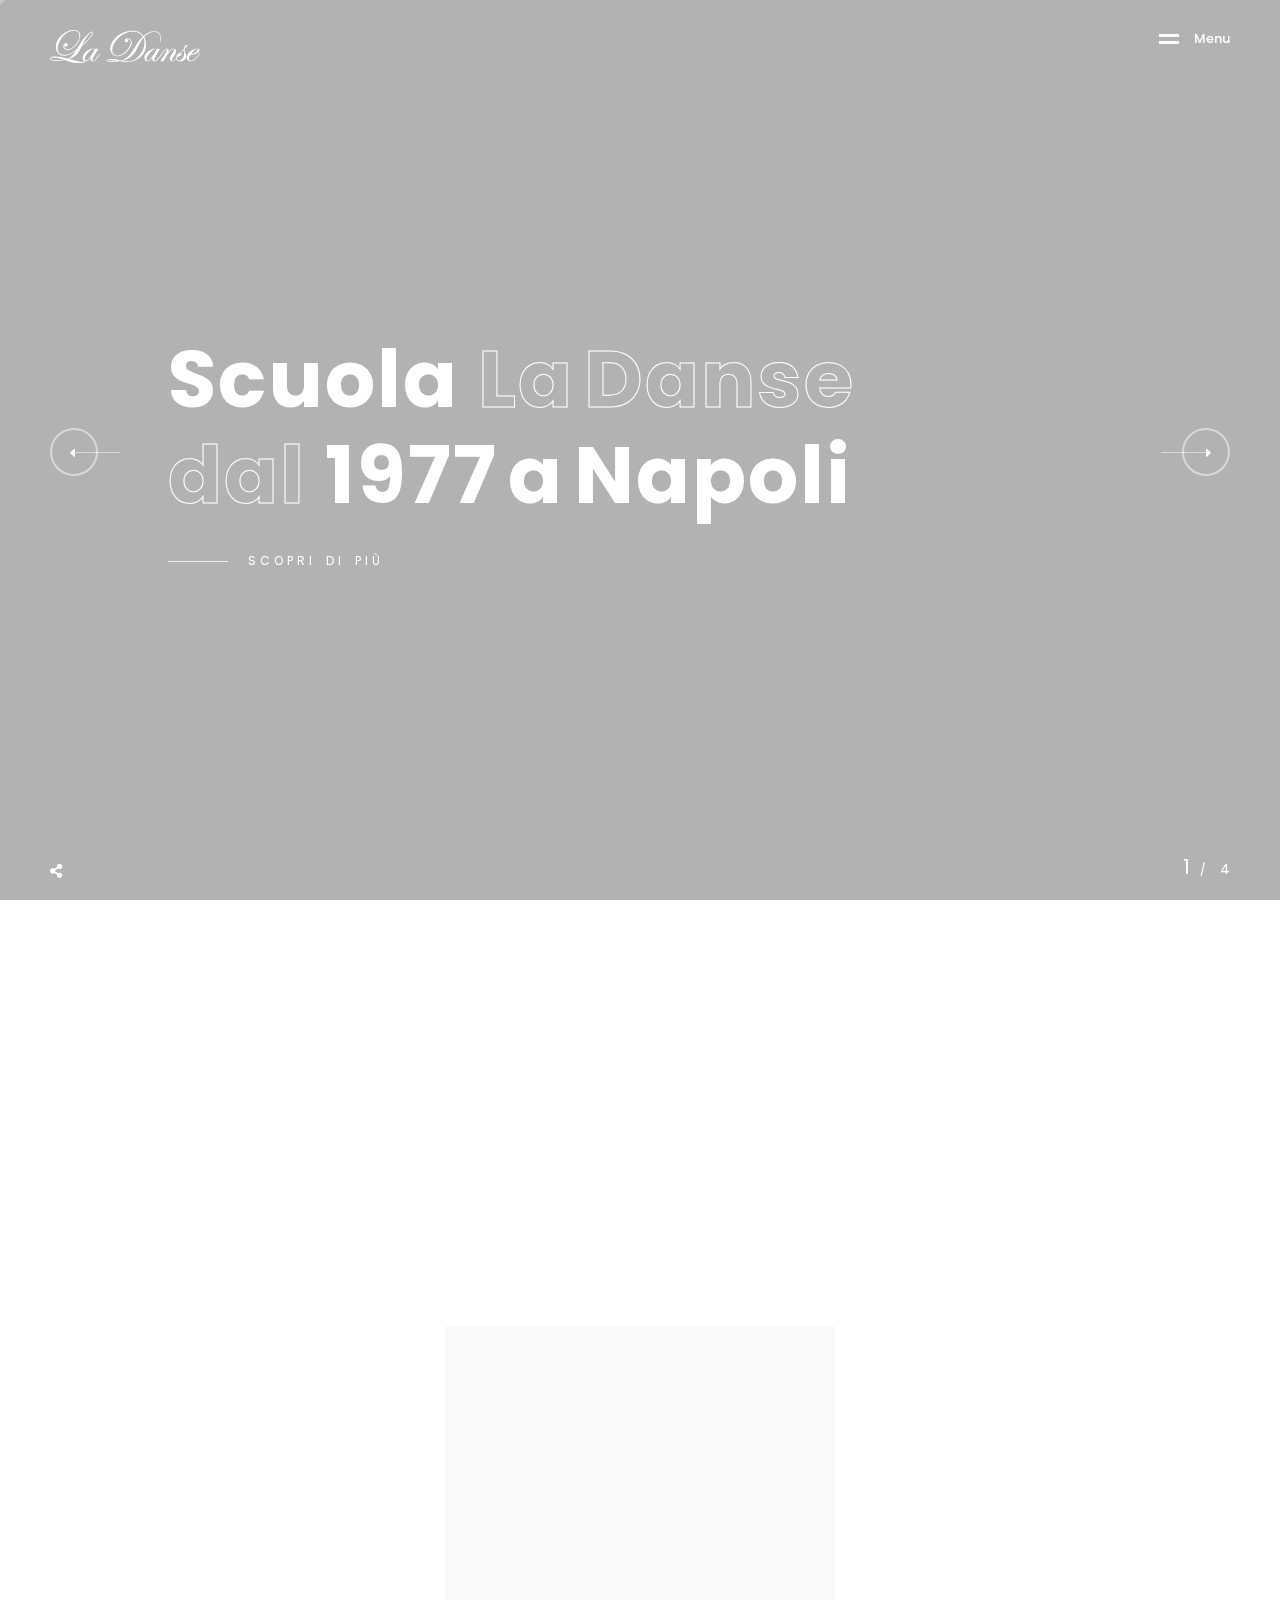
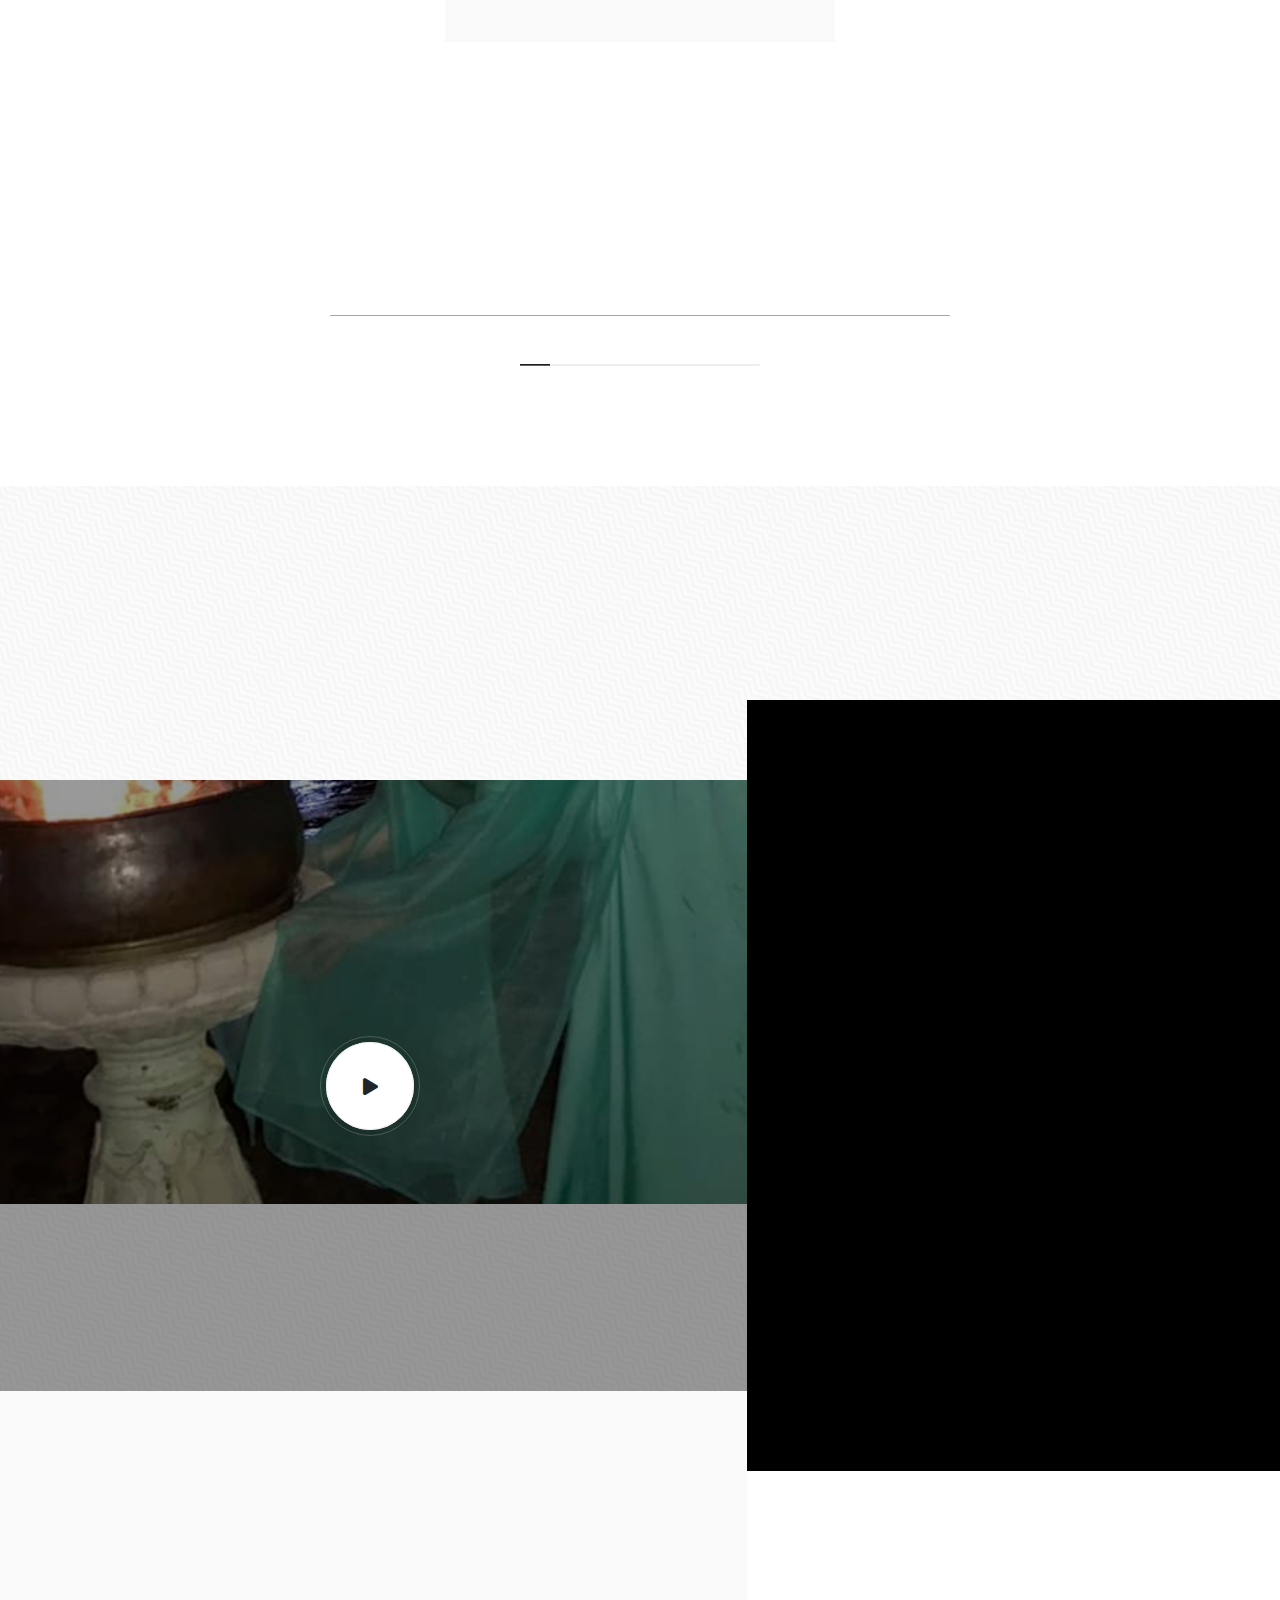
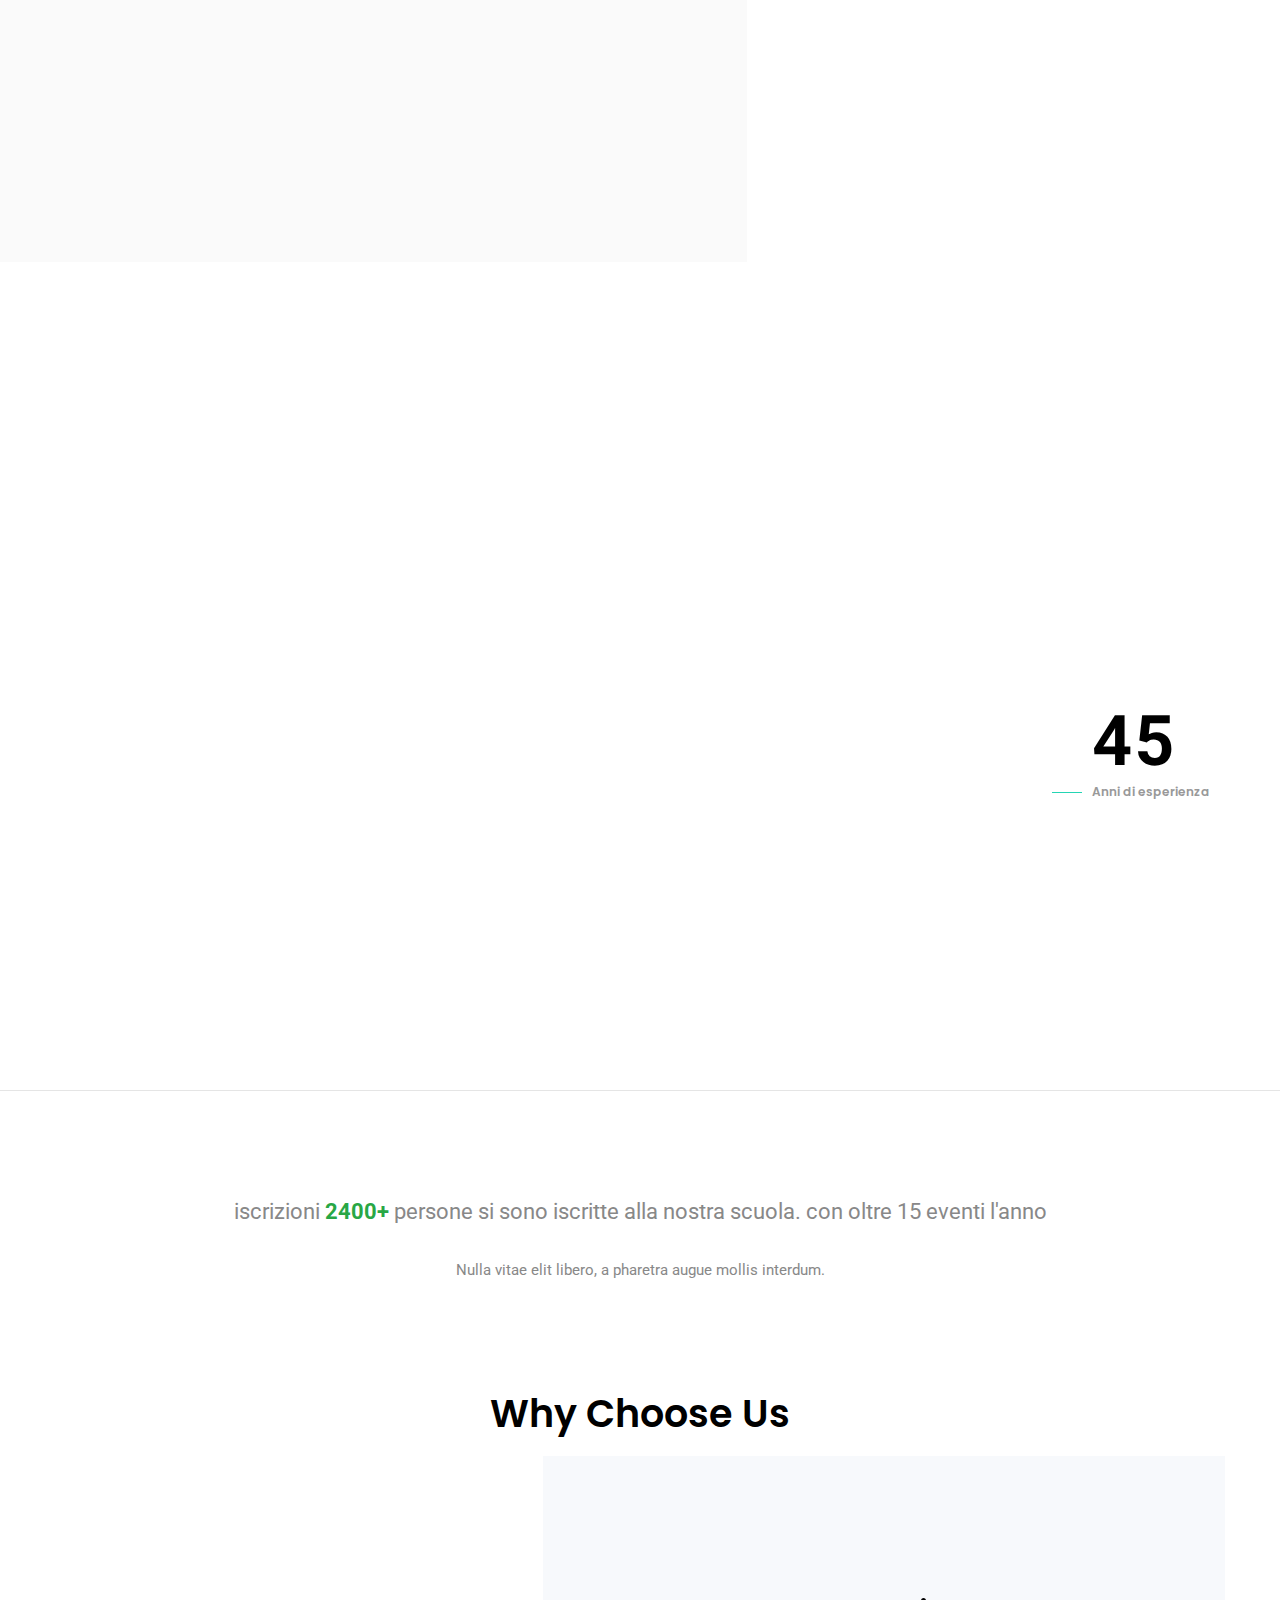
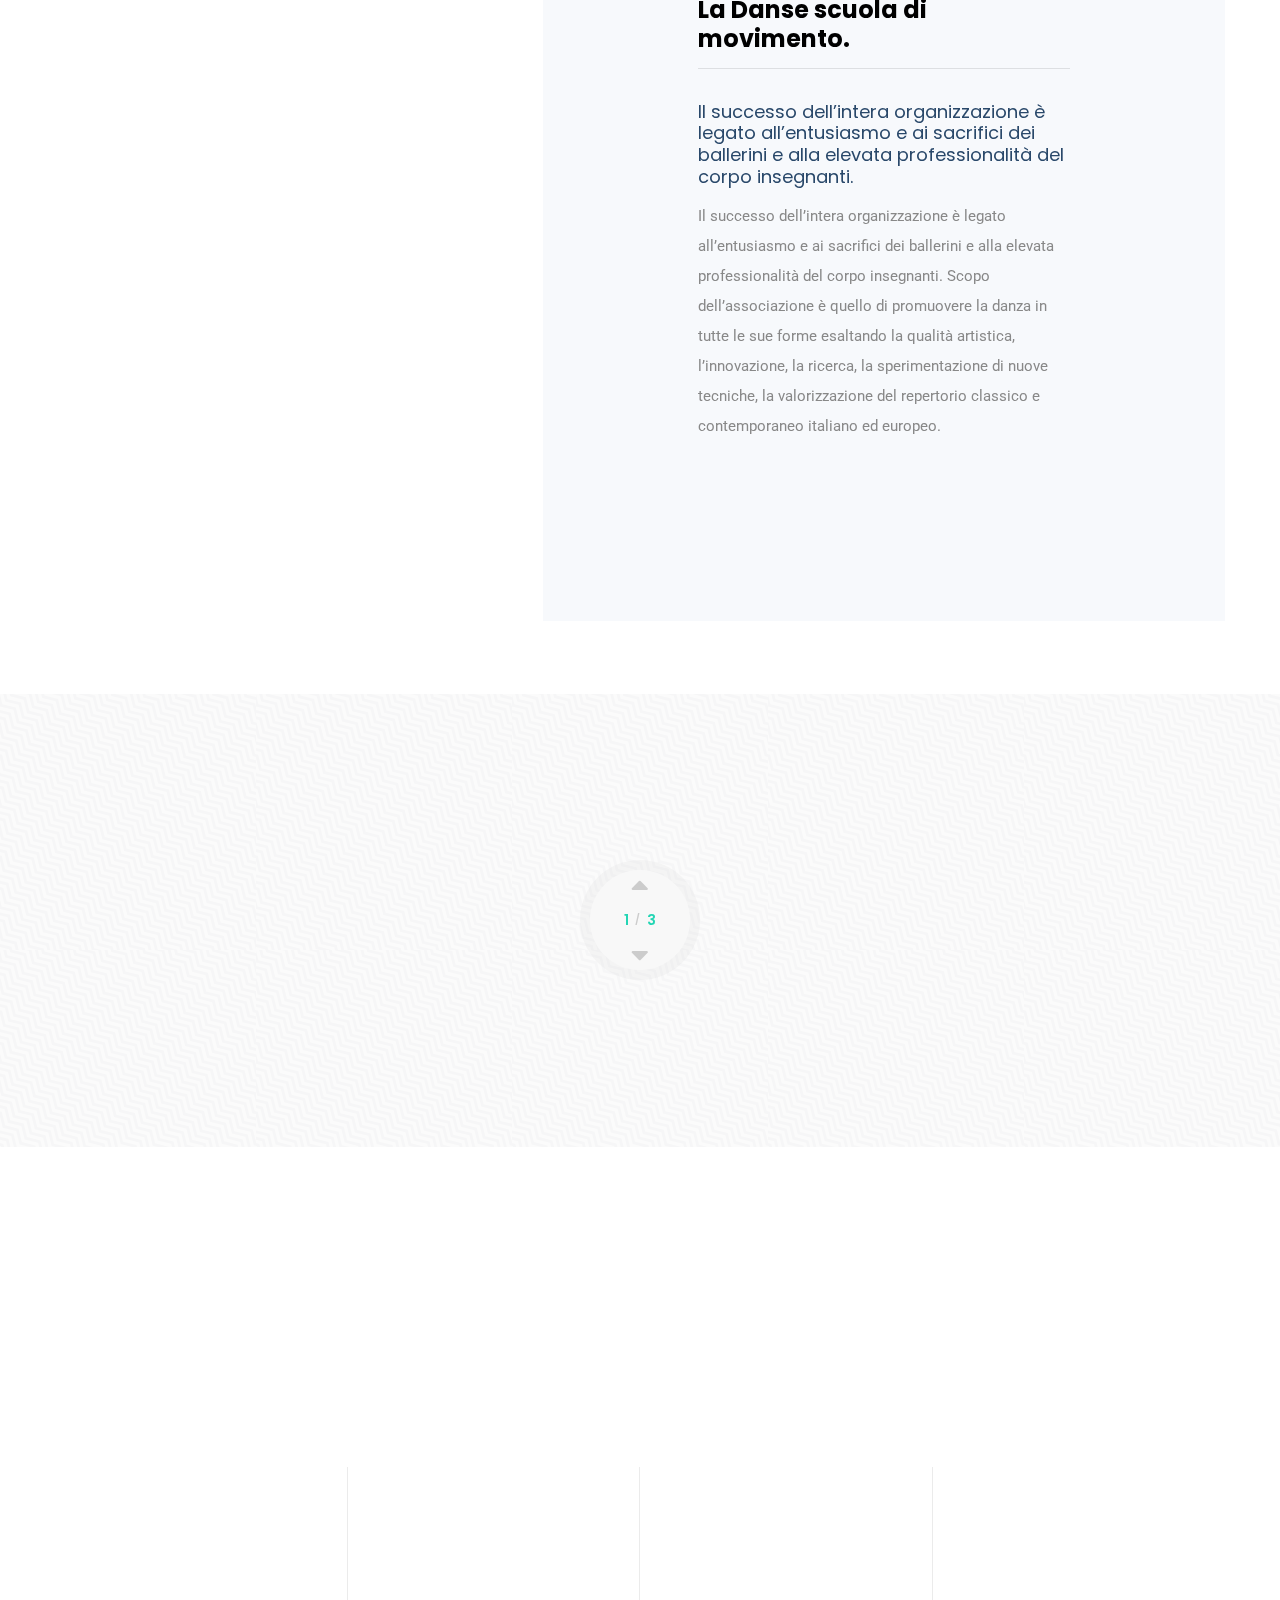
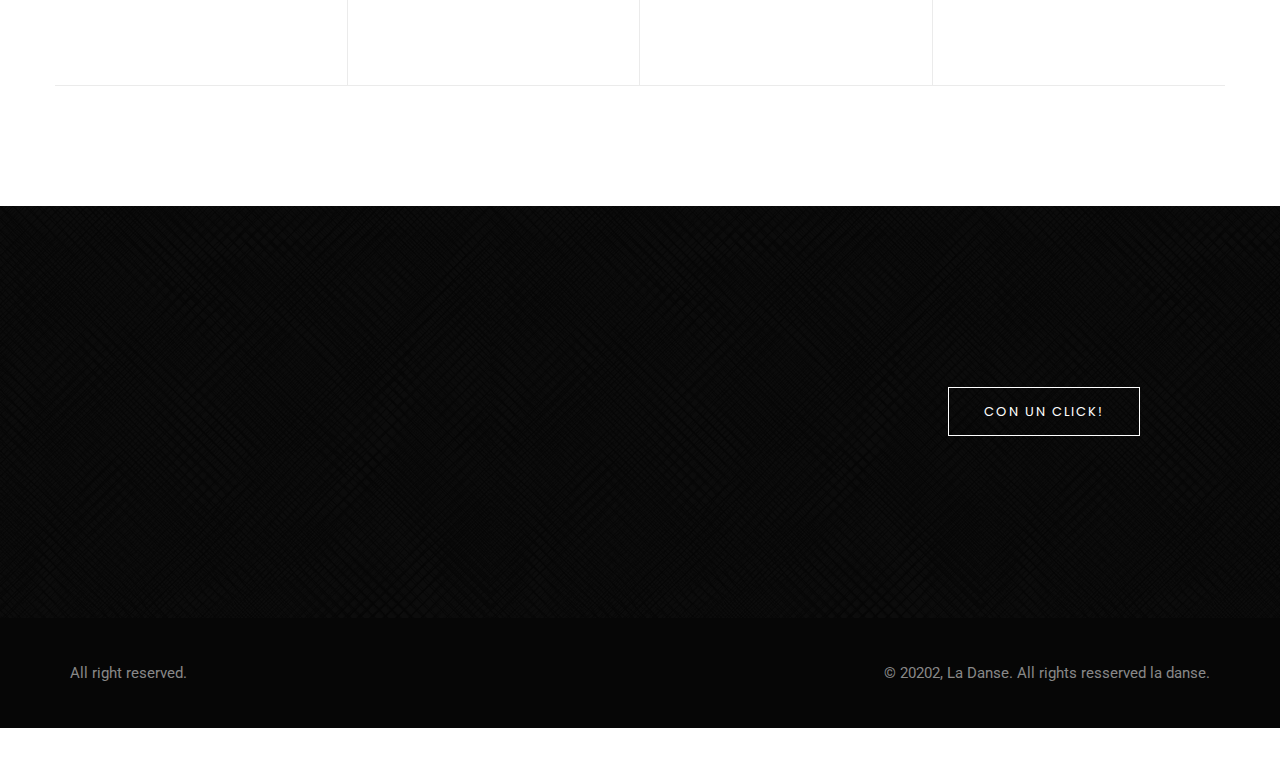
==== commit b4bec2e4: "Update index.html" ====
--- a/index.html
+++ b/index.html
@@ -183,15 +183,15 @@
             <div class="swiper-container parallax-slider">
                 <div class="swiper-wrapper">
                     <div class="swiper-slide">
-                        <div class="bg-img valign" data-background="img/corsi/01.jpg" data-overlay-dark="3">
+                        <div class="bg-img valign" data-background="https://images.unsplash.com/photo-1511715282680-fbf93a50e721?ixlib=rb-1.2.1&ixid=MnwxMjA3fDB8MHxwaG90by1wYWdlfHx8fGVufDB8fHx8&auto=format&fit=crop&w=870&q=80" data-overlay-dark="3">
                             <div class="container">
                                 <div class="row">
                                     <div class="col-lg-10 offset-lg-1">
                                         <div class="caption">
-                                            <h1 data-splitting><a href="project-details2.html">Scuola <span class="stroke">La Danse</span>
+                                            <h1 data-splitting><a href="#">Scuola <span class="stroke">La Danse</span>
                                                     <br> <span class="stroke">dal</span> 1977 a Napoli</a>
                                             </h1>
-                                            <a href="project-details2.html" class="dis" data-splitting>scopri di più</a>
+                                            <a href="#" class="dis" data-splitting>scopri di più</a>
                                         </div>
                                     </div>
                                 </div>
@@ -204,9 +204,9 @@
                                 <div class="row">
                                     <div class="col-lg-10 offset-lg-1">
                                         <div class="caption">
-                                            <h1 data-splitting><a href="project-details2.html">scopri i nostri corsi<br> <span class="stroke">danza classica</span> e moderna</a>
+                                            <h1 data-splitting><a href="#">scopri i nostri corsi<br> <span class="stroke">danza classica</span> e moderna</a>
                                             </h1>
-                                            <a href="project-details2.html" class="dis" data-splitting>scopri di più</a>
+                                            <a href="#" class="dis" data-splitting>scopri di più</a>
                                         </div>
                                     </div>
                                 </div>
@@ -214,14 +214,14 @@
                         </div>
                     </div>
                     <div class="swiper-slide">
-                        <div class="bg-img valign" data-background="img/corsi/" data-overlay-dark="3">
+                        <div class="bg-img valign" data-background="https://images.unsplash.com/photo-1502519144081-acca18599776?ixlib=rb-1.2.1&ixid=MnwxMjA3fDB8MHxwaG90by1wYWdlfHx8fGVufDB8fHx8&auto=format&fit=crop&w=870&q=80" data-overlay-dark="3">
                             <div class="container">
                                 <div class="row">
                                     <div class="col-lg-10 offset-lg-1">
                                         <div class="caption">
-                                            <h1 data-splitting><a href="project-details2.html">Classic <br> <span class="stroke"> &</span>
+                                            <h1 data-splitting><a href="#">Classic <br> <span class="stroke"> &</span>
                                                     Hip Hop</a></h1>
-                                            <a href="project-details2.html" class="dis" data-splitting>scopri di più</a>
+                                            <a href="#" class="dis" data-splitting>scopri di più</a>
                                         </div>
                                     </div>
                                 </div>
@@ -234,9 +234,9 @@
                                 <div class="row">
                                     <div class="col-lg-10 offset-lg-1">
                                         <div class="caption">
-                                            <h1 data-splitting><a href="project-details2.html">Passione è impegno <br> <span class="stroke">per oltre</span>
+                                            <h1 data-splitting><a href="#">Passione è impegno <br> <span class="stroke">per oltre</span>
                                                     45 anni</a></h1>
-                                            <a href="project-details2.html" class="dis" data-splitting>scopri di pù</a>
+                                            <a href="#" class="dis" data-splitting>scopri di pù</a>
                                         </div>
                                     </div>
                                 </div>
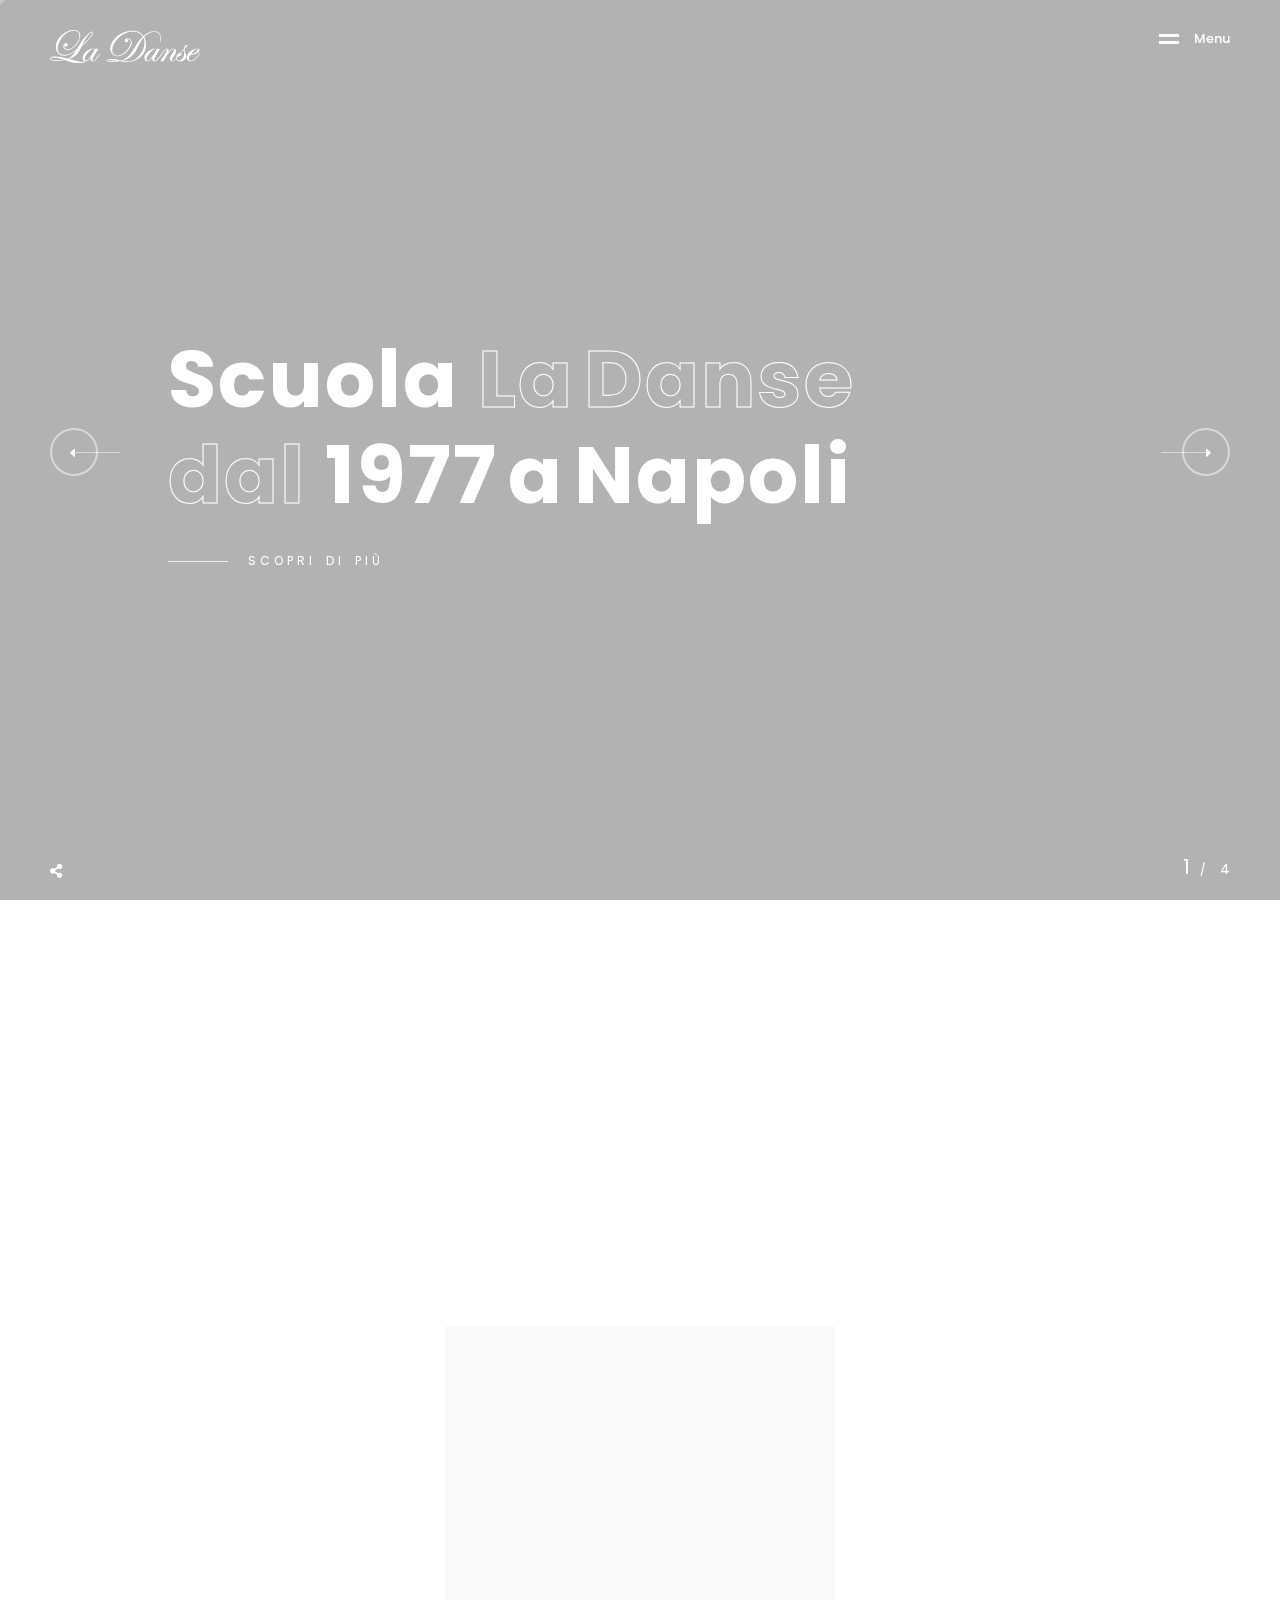
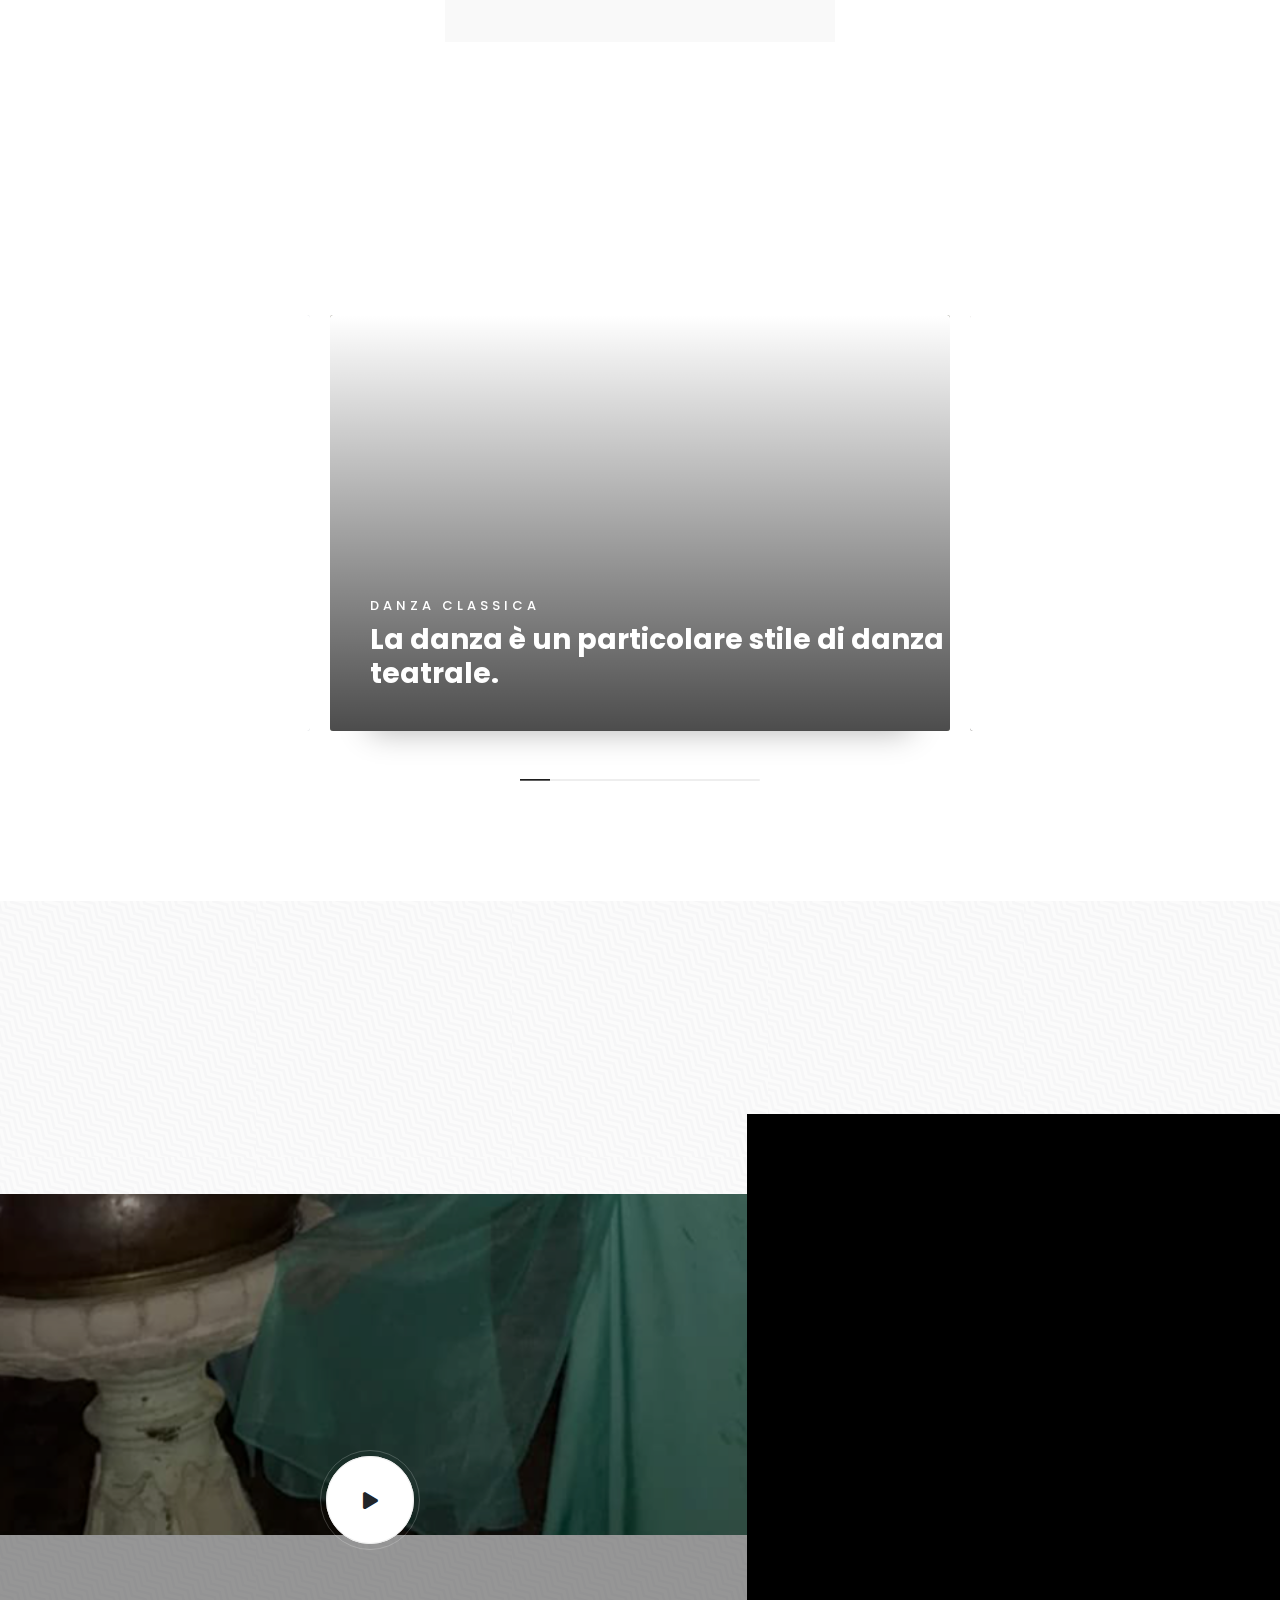
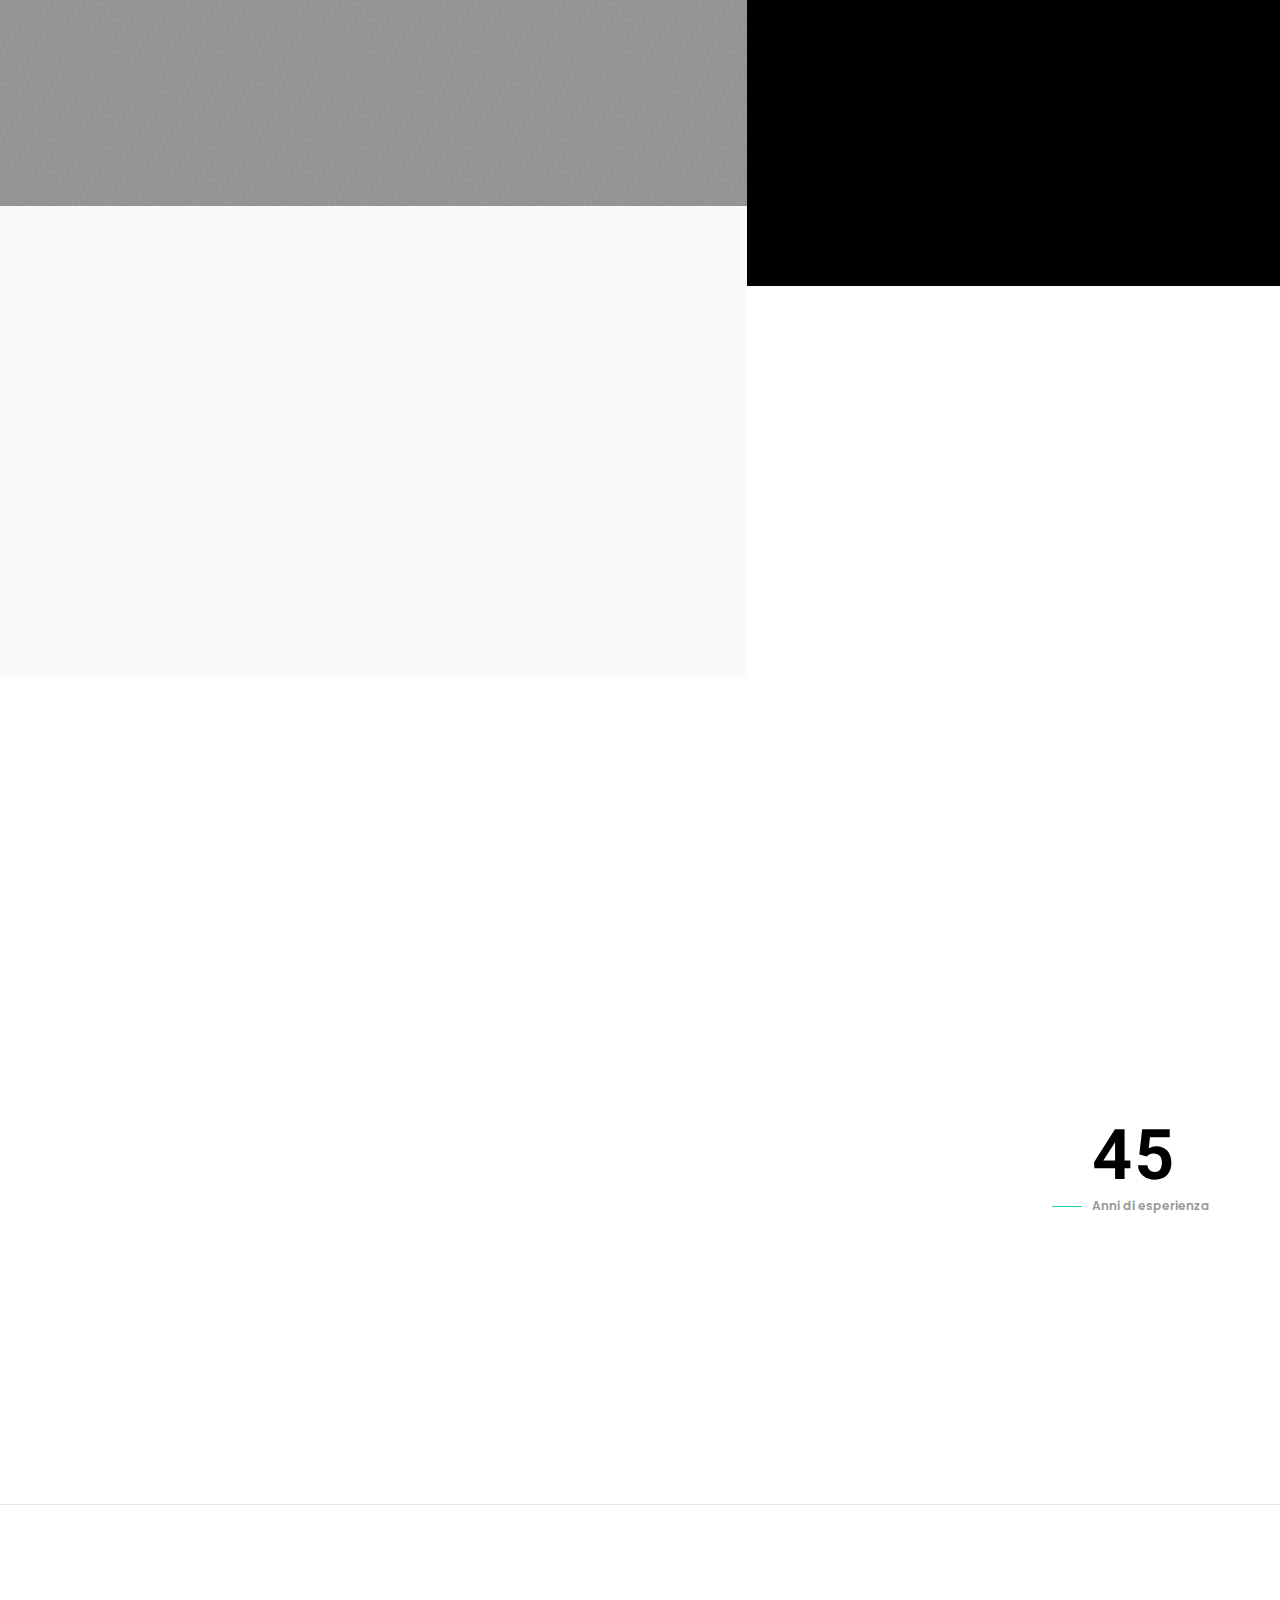
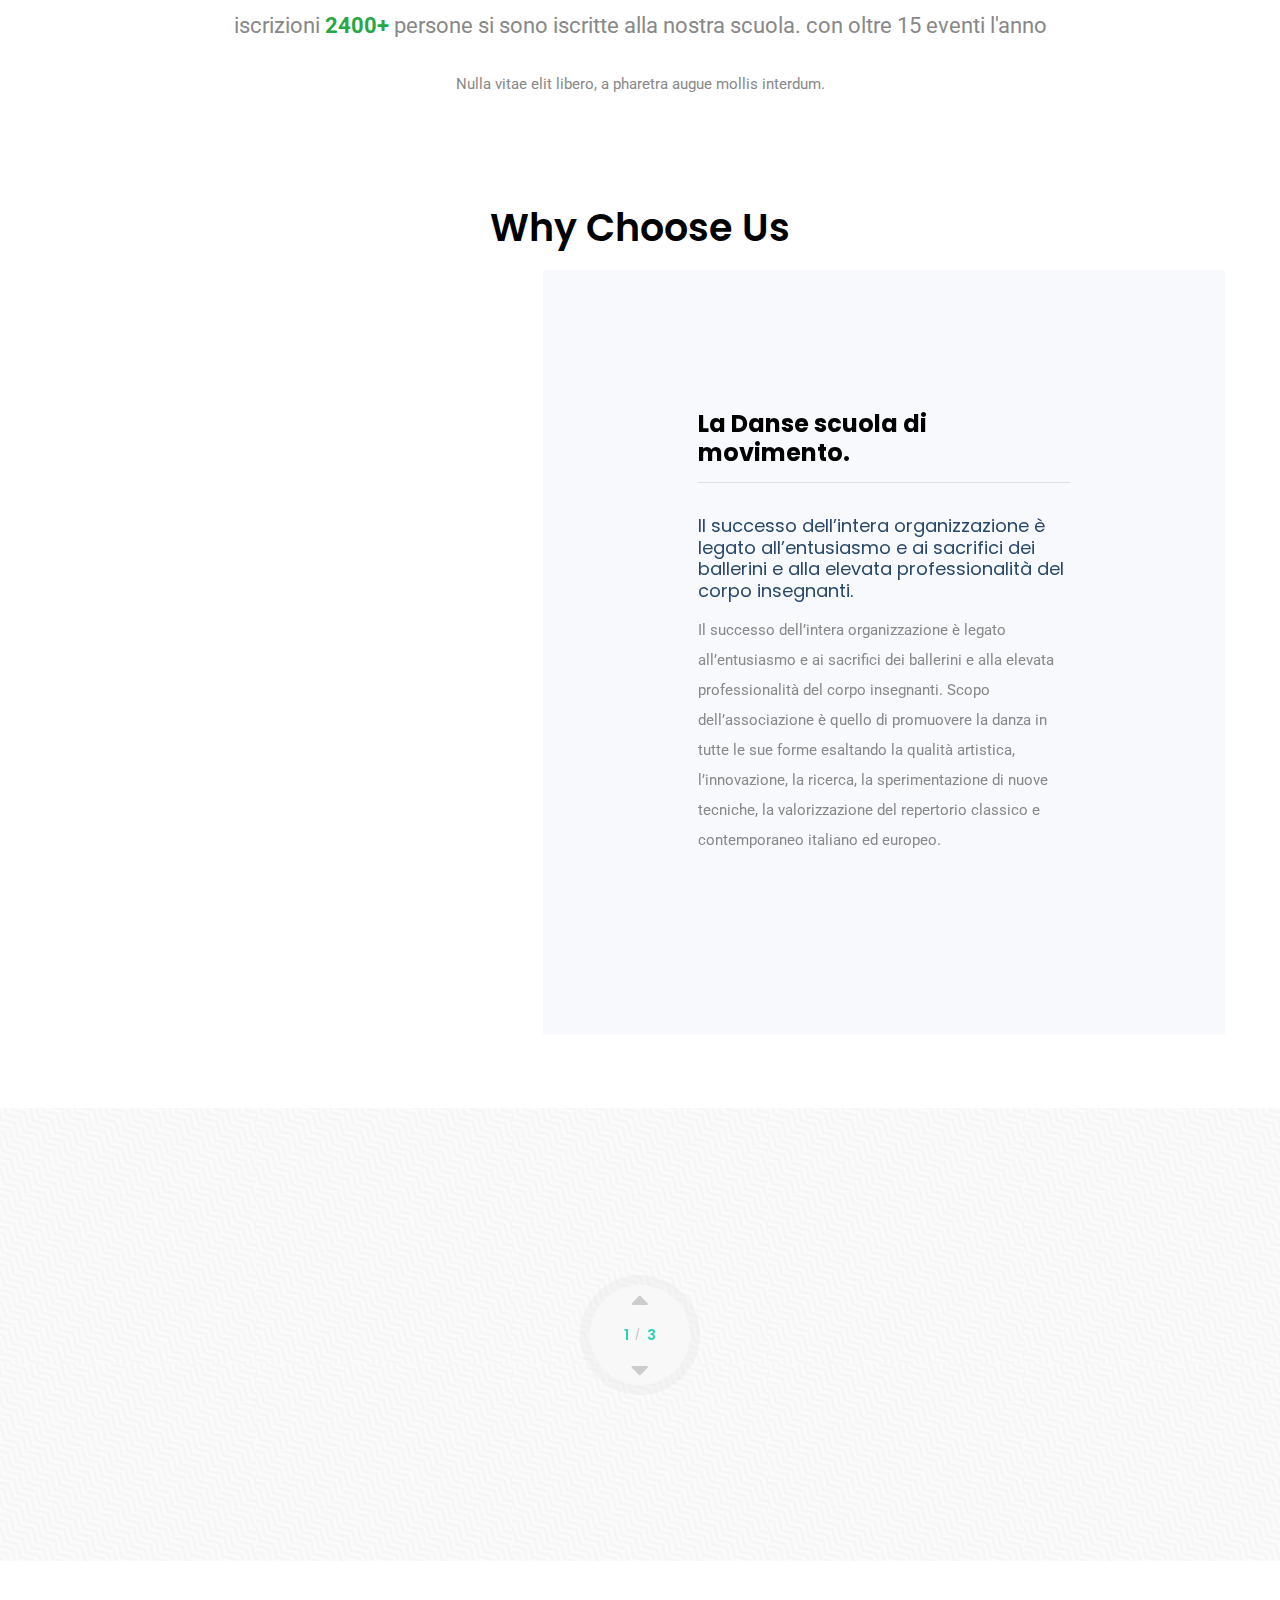
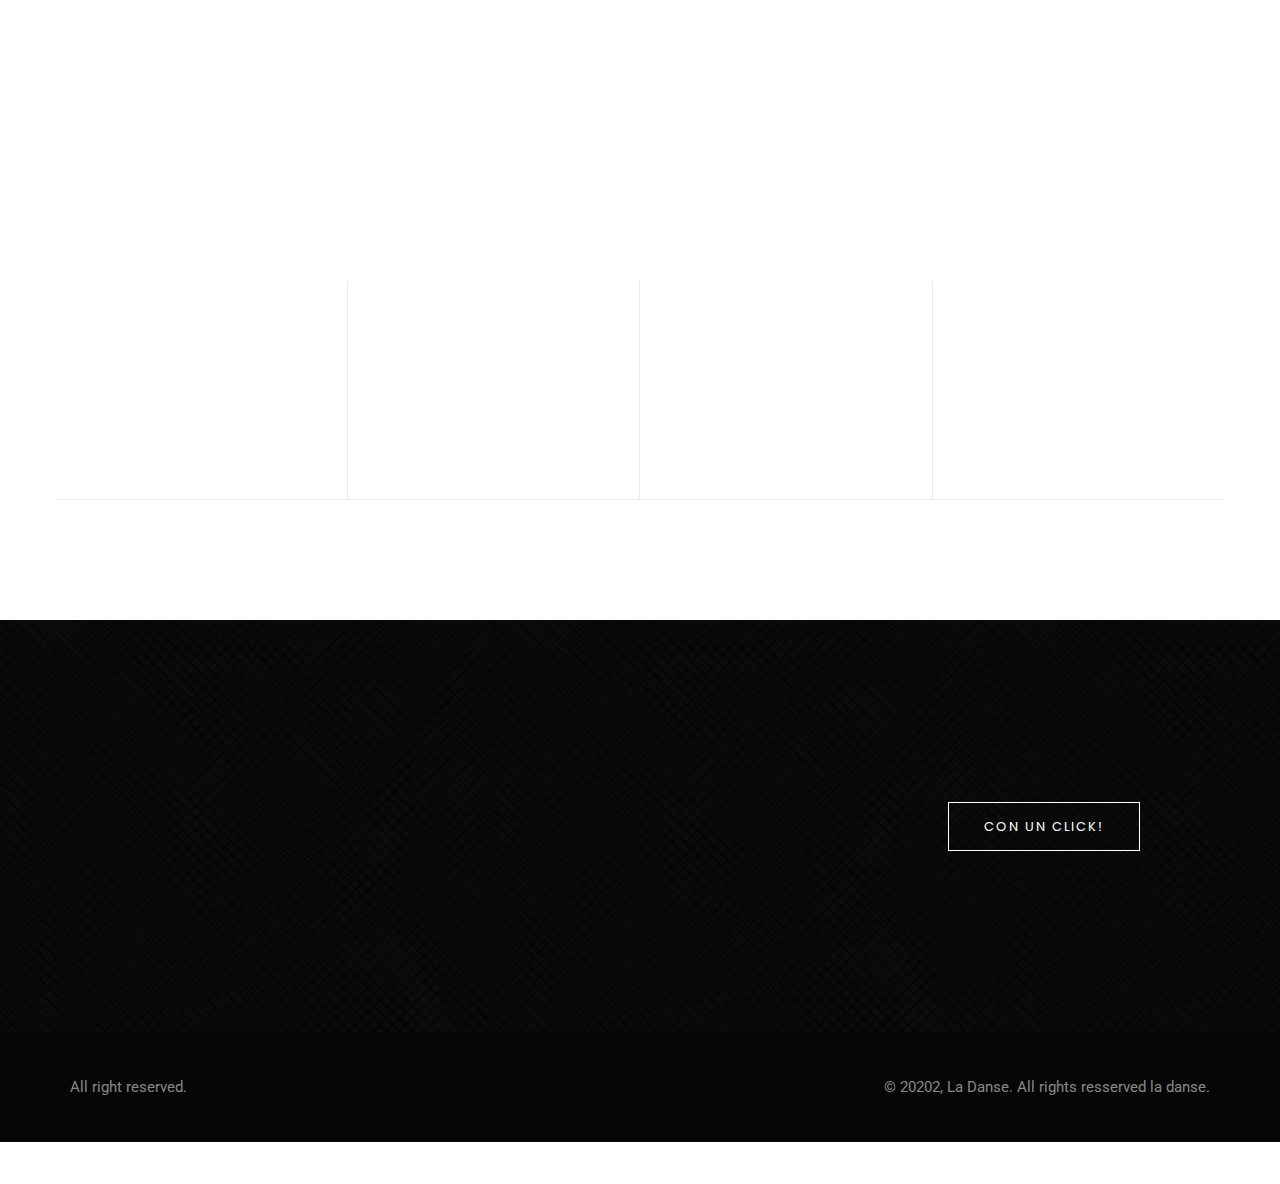
==== commit f217b9f1: "Update index.html" ====
--- a/index.html
+++ b/index.html
@@ -360,12 +360,12 @@
                                             <div class="img">
                                                 <span class="imgio">
                                                     <div class="wow cimgio" data-delay="300"></div><img
-                                                        src="img/Corsi/01.jpg" alt="">
+                                                        src="img/corsi/01.jpg" alt="">
                                                 </span>
                                             </div>
                                             <div class="cont">
-                                                <h6><a href="project-details2.html">Danza Classica</a></h6>
-                                                <h4><a href="project-details2.html">La danza è un particolare stile di danza teatrale.</a></h4>
+                                                <h6><a href="project-details2.html#">Danza Classica</a></h6>
+                                                <h4><a href="project-details2.html#">La danza è un particolare stile di danza teatrale.</a></h4>
                                             </div>
                                         </div>
                                     </div>
@@ -374,12 +374,12 @@
                                             <div class="img">
                                                 <span class="imgio">
                                                     <div class="wow cimgio" data-delay="500"></div><img
-                                                        src="img/Corsi/02.jpg" alt="">
+                                                        src="img/corsi/02.jpg" alt="">
                                                 </span>
                                             </div>
                                             <div class="cont">
-                                                <h6><a href="project-details2.html">Reperorio</a></h6>
-                                                <h4><a href="project-details2.html">Il complesso dei lavori teatrali.</a></h4>
+                                                <h6><a href="project-details2.html#">Reperorio</a></h6>
+                                                <h4><a href="project-details2.html#">Il complesso dei lavori teatrali.</a></h4>
                                             </div>
                                         </div>
                                     </div>
@@ -388,12 +388,12 @@
                                             <div class="img">
                                                 <span class="imgio">
                                                     <div class="wow cimgio" data-delay="700"></div><img
-                                                        src="img/Corsi/04.png" alt="">
+                                                        src="img/corsi/03.jpg" alt="">
                                                 </span>
                                             </div>
                                             <div class="cont">
-                                                <h6><a href="project-details2.html">Passo a due</a></h6>
-                                                <h4><a href="project-details2.html">viene eseguito da una ballerina e da un ballerino ed è composto da una parte danzata in coppia.</a></h4>
+                                                <h6><a href="project-details2.html#">Passo a due</a></h6>
+                                                <h4><a href="project-details2.html#">viene eseguito da una ballerina e da un ballerino ed è composto da una parte danzata in coppia.</a></h4>
                                             </div>
                                         </div>
                                     </div>
@@ -402,12 +402,12 @@
                                             <div class="img">
                                                 <span class="imgio">
                                                     <div class="wow cimgio" data-delay="400"></div><img
-                                                        src="img/Corsi/03.jpg" alt="">
+                                                        src="img/corsi/03.jpg" alt="">
                                                 </span>
                                             </div>
                                             <div class="cont">
-                                                <h6><a href="project-details2.html">Danza Caraibiche</a></h6>
-                                                <h4><a href="project-details2.html">I principali balli rappresentanti di questo genere di danze sono tre: la salsa, la bachata e il merengue..</a></h4>
+                                                <h6><a href="project-details2.html#">Danza Caraibiche</a></h6>
+                                                <h4><a href="project-details2.html#">I principali balli rappresentanti di questo genere di danze sono tre: la salsa, la bachata e il merengue..</a></h4>
                                             </div>
                                         </div>
                                     </div>
@@ -416,12 +416,12 @@
                                             <div class="img">
                                                 <span class="imgio">
                                                     <div class="wow cimgio" data-delay="200"></div><img
-                                                        src="img/Corsi/05.png" alt="">
+                                                        src="img/corsi/04.jpg" alt="">
                                                 </span>
                                             </div>
                                             <div class="cont">
-                                                <h6><a href="project-details2.html">Danza Contemporanea</a></h6>
-                                                <h4><a href="project-details2.html">La danza contemporanea a favore di nuove espressioni.</a></h4>
+                                                <h6><a href="project-details2.html#">Danza Contemporanea</a></h6>
+                                                <h4><a href="project-details2.html#">La danza contemporanea a favore di nuove espressioni.</a></h4>
                                             </div>
                                         </div>
                                     </div>
@@ -430,12 +430,12 @@
                                             <div class="img">
                                                 <span class="imgio">
                                                     <div class="wow cimgio" data-delay="500"></div><img
-                                                        src="img/Corsi/06.png" alt="">
+                                                        src="img/corsi/05.jpg" alt="">
                                                 </span>
                                             </div>
                                             <div class="cont">
-                                                <h6><a href="project-details2.html">Danza Moderna</a></h6>
-                                                <h4><a href="project-details2.html">portarono ad un nuovo modo di concepire la danza di scena.</a></h4>
+                                                <h6><a href="project-details2.html#">Danza Moderna</a></h6>
+                                                <h4><a href="project-details2.html#">portarono ad un nuovo modo di concepire la danza di scena.</a></h4>
                                             </div>
                                         </div>
                                     </div>
@@ -444,12 +444,12 @@
                                             <div class="img">
                                                 <span class="imgio">
                                                     <div class="wow cimgio" data-delay="300"></div><img
-                                                        src="img/Corsi/07.png" alt="">
+                                                        src="img/corsi/06.jpg" alt="">
                                                 </span>
                                             </div>
                                             <div class="cont">
-                                                <h6><a href="project-details2.html">Hip Hop</a></h6>
-                                                <h4><a href="project-details2.html">Disciplina da caratteristiche culturali.</a></h4>
+                                                <h6><a href="project-details2.html#">Hip Hop</a></h6>
+                                                <h4><a href="project-details2.html#">Disciplina da caratteristiche culturali.</a></h4>
                                             </div>
                                         </div>
                                     </div>
@@ -458,12 +458,12 @@
                                             <div class="img">
                                                 <span class="imgio">
                                                     <div class="wow cimgio" data-delay="200"></div><img
-                                                        src="img/Corsi/05.png" alt="">
+                                                        src="img/corsi/07.jpg" alt="">
                                                 </span>
                                             </div>
                                             <div class="cont">
-                                                <h6><a href="project-details2.html">Danza Aerea</a></h6>
-                                                <h4><a href="project-details2.html">comunemente detto anche danza degli dei.</a></h4>
+                                                <h6><a href="project-details2.html#">Danza Aerea</a></h6>
+                                                <h4><a href="project-details2.html#">comunemente detto anche danza degli dei.</a></h4>
                                             </div>
                                         </div>
                                     </div>
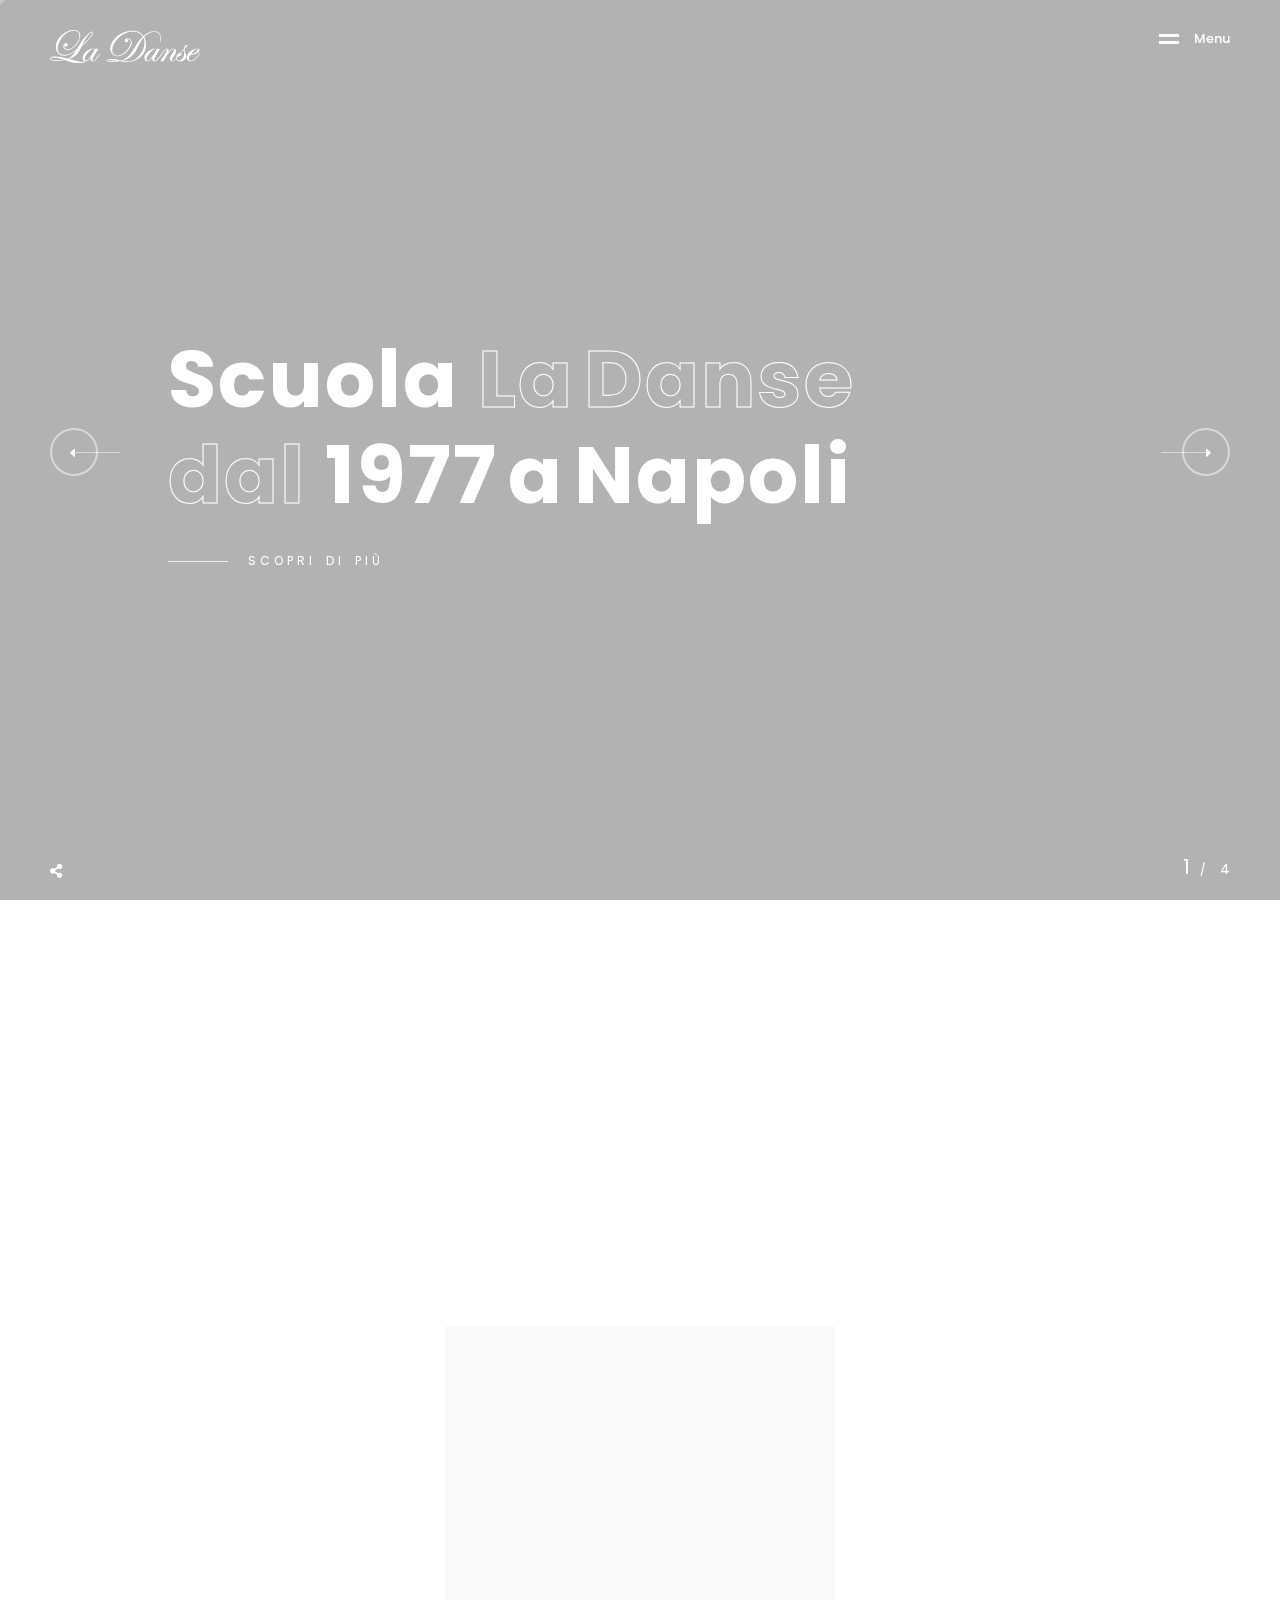
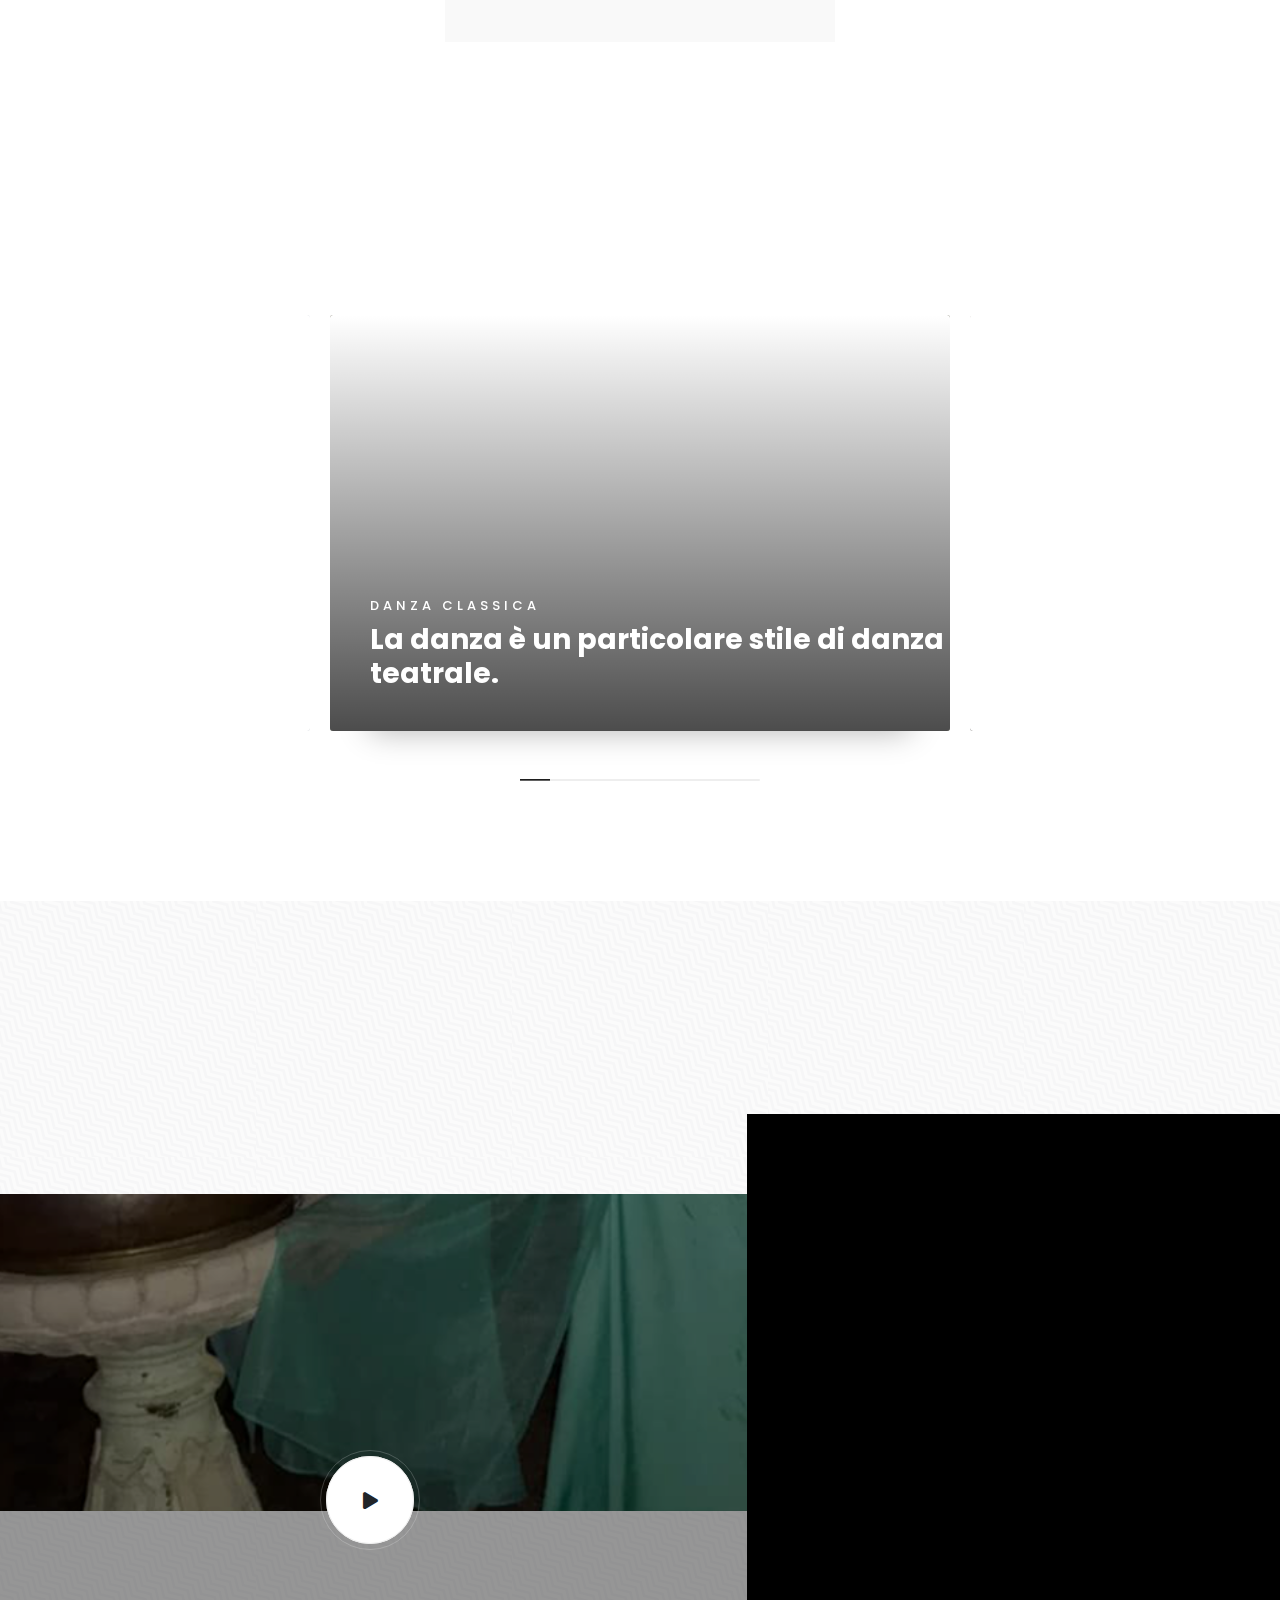
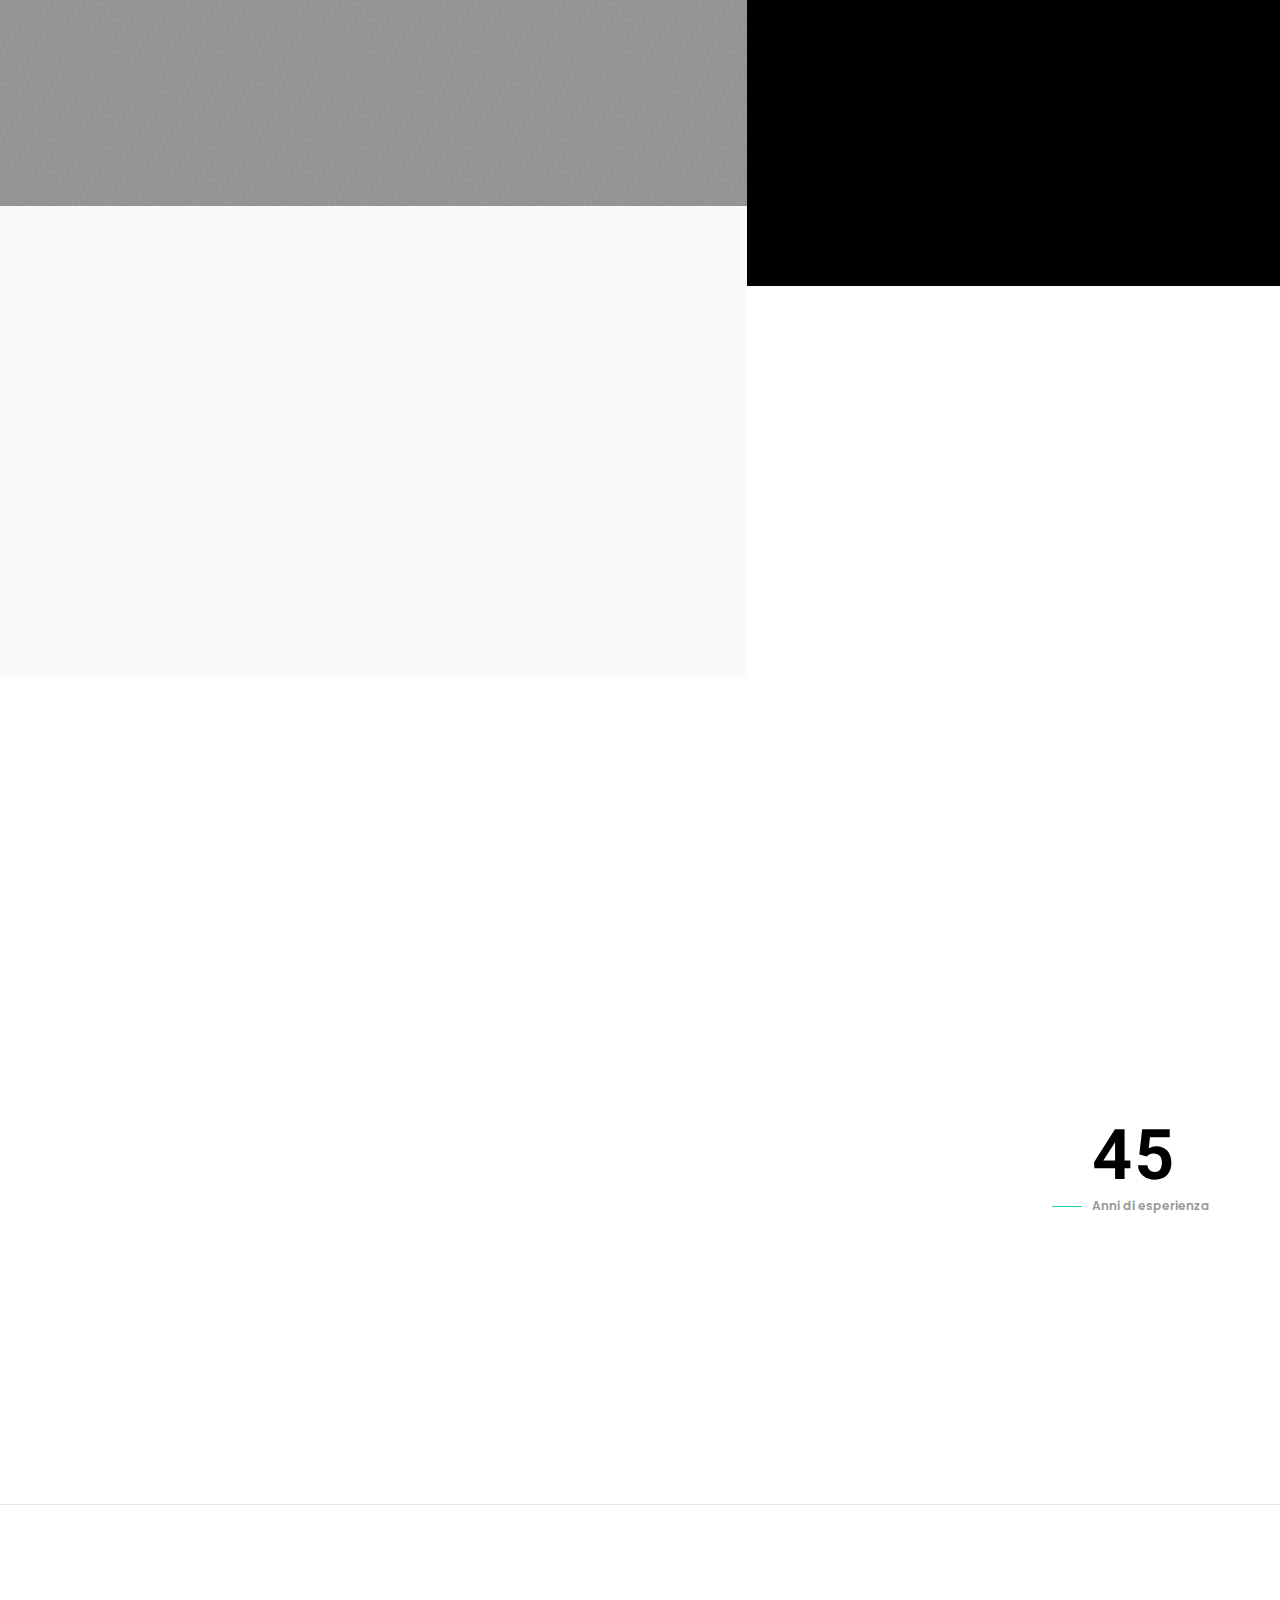
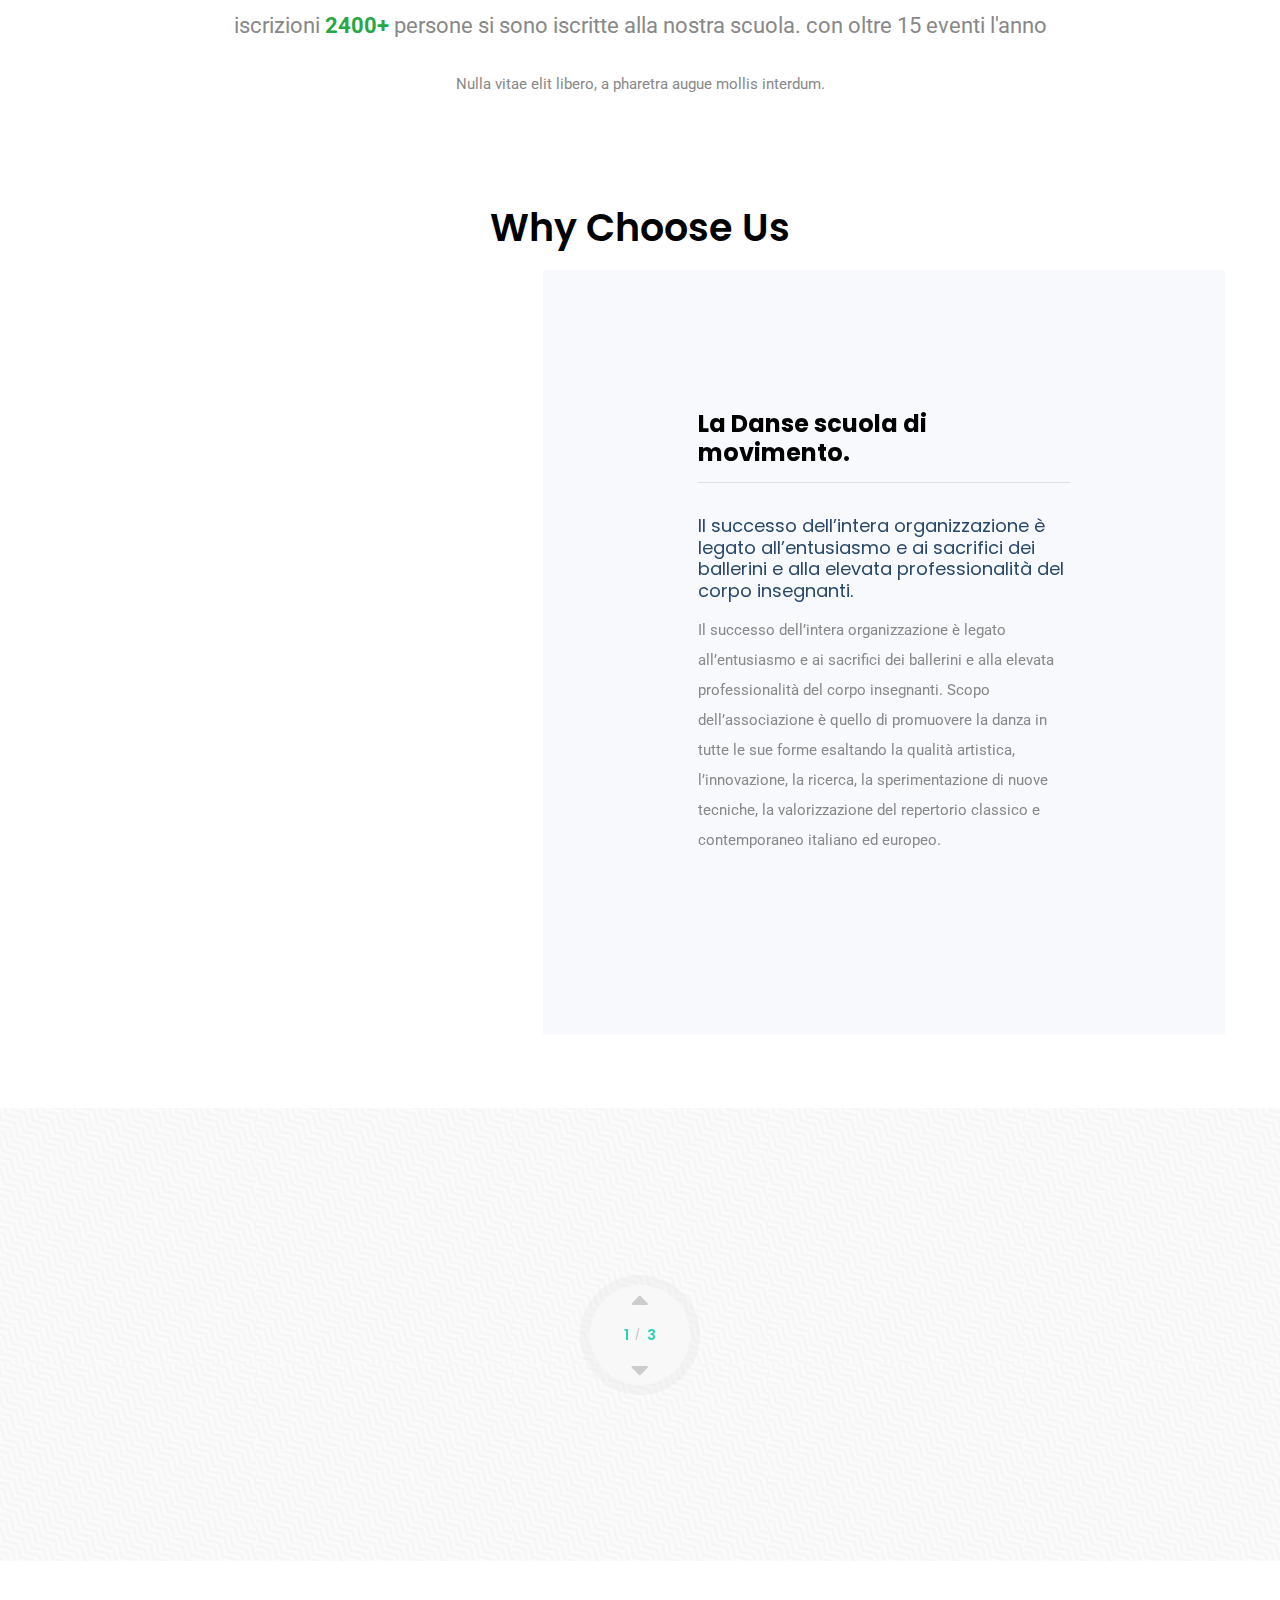
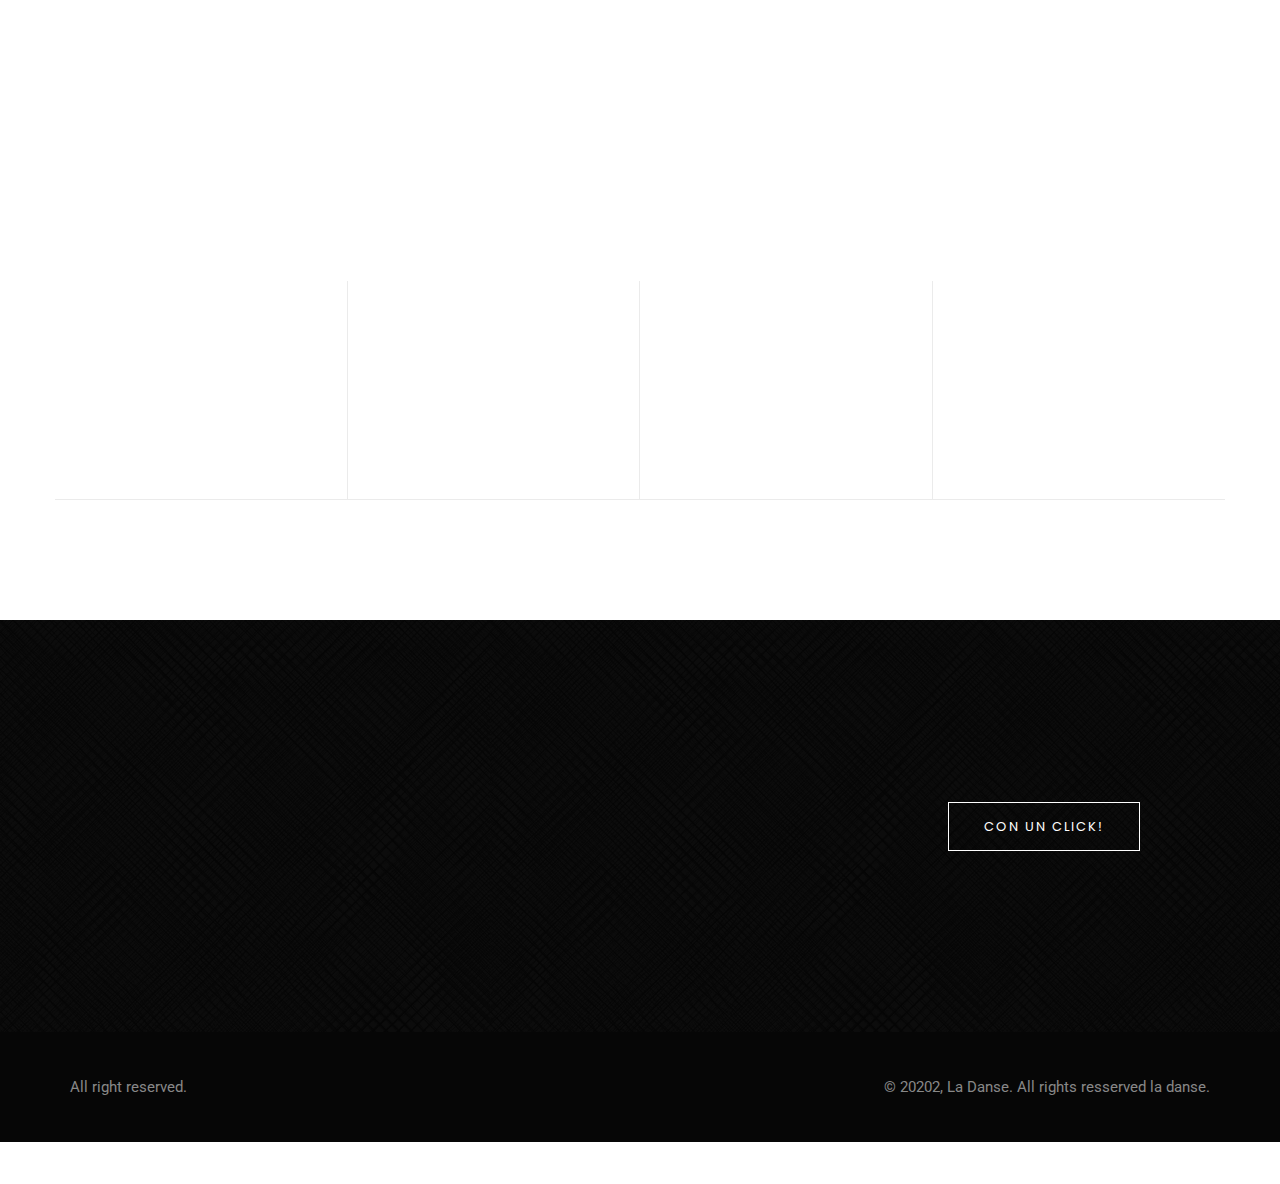
==== commit e7f4f9db: "yep" ====
(no text change in the page or its own stylesheets)
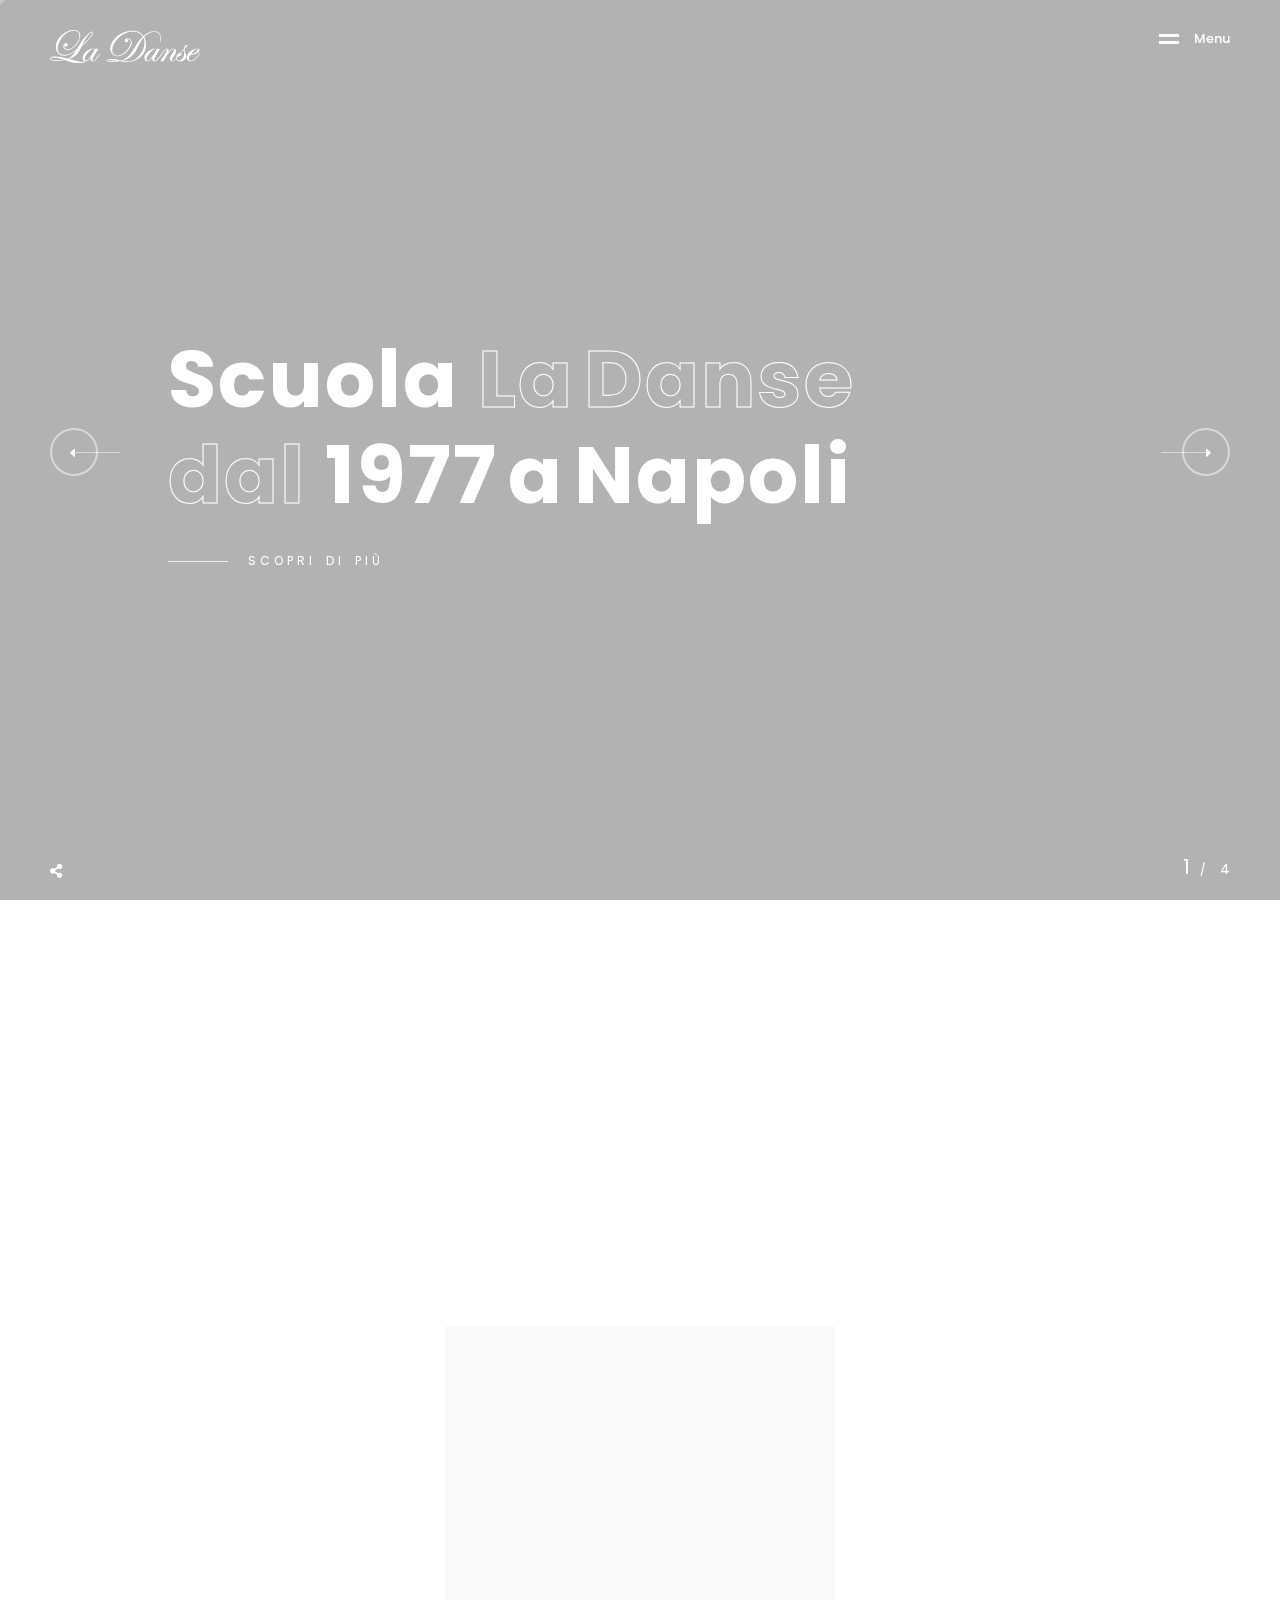
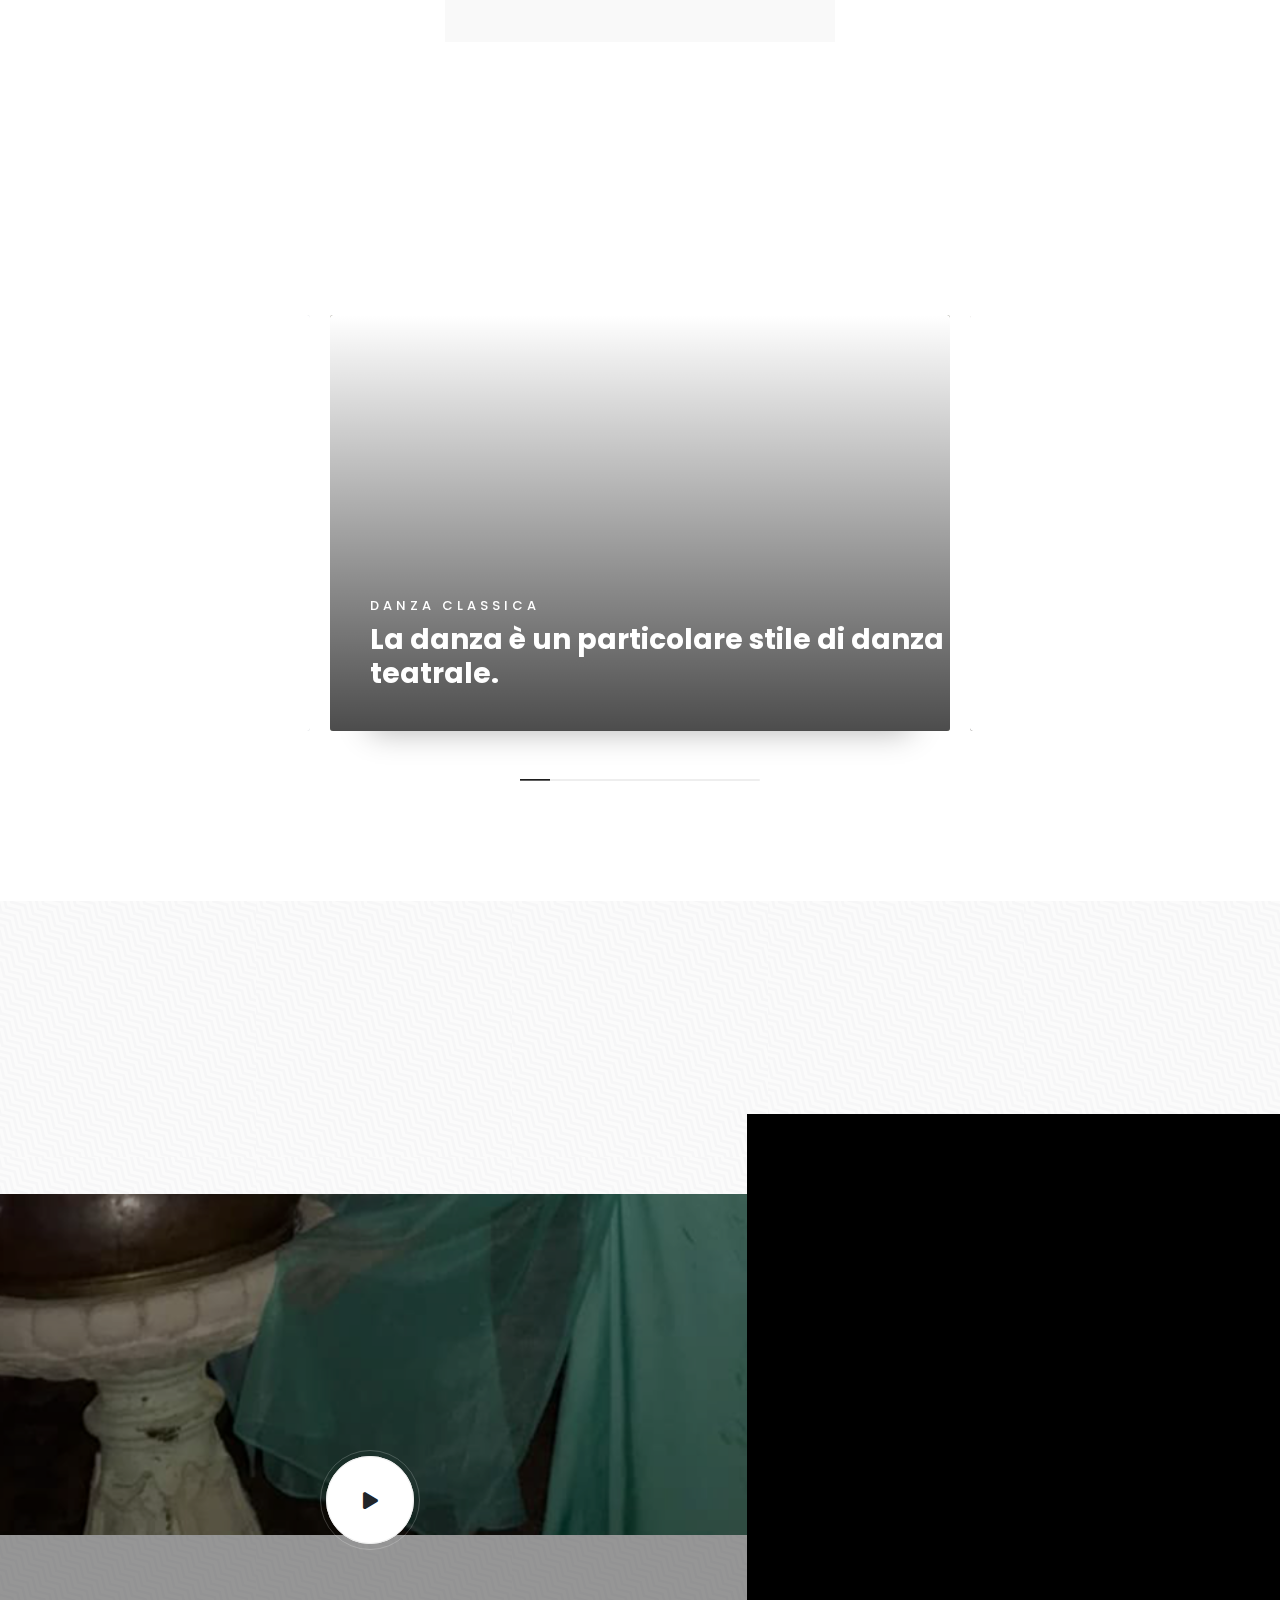
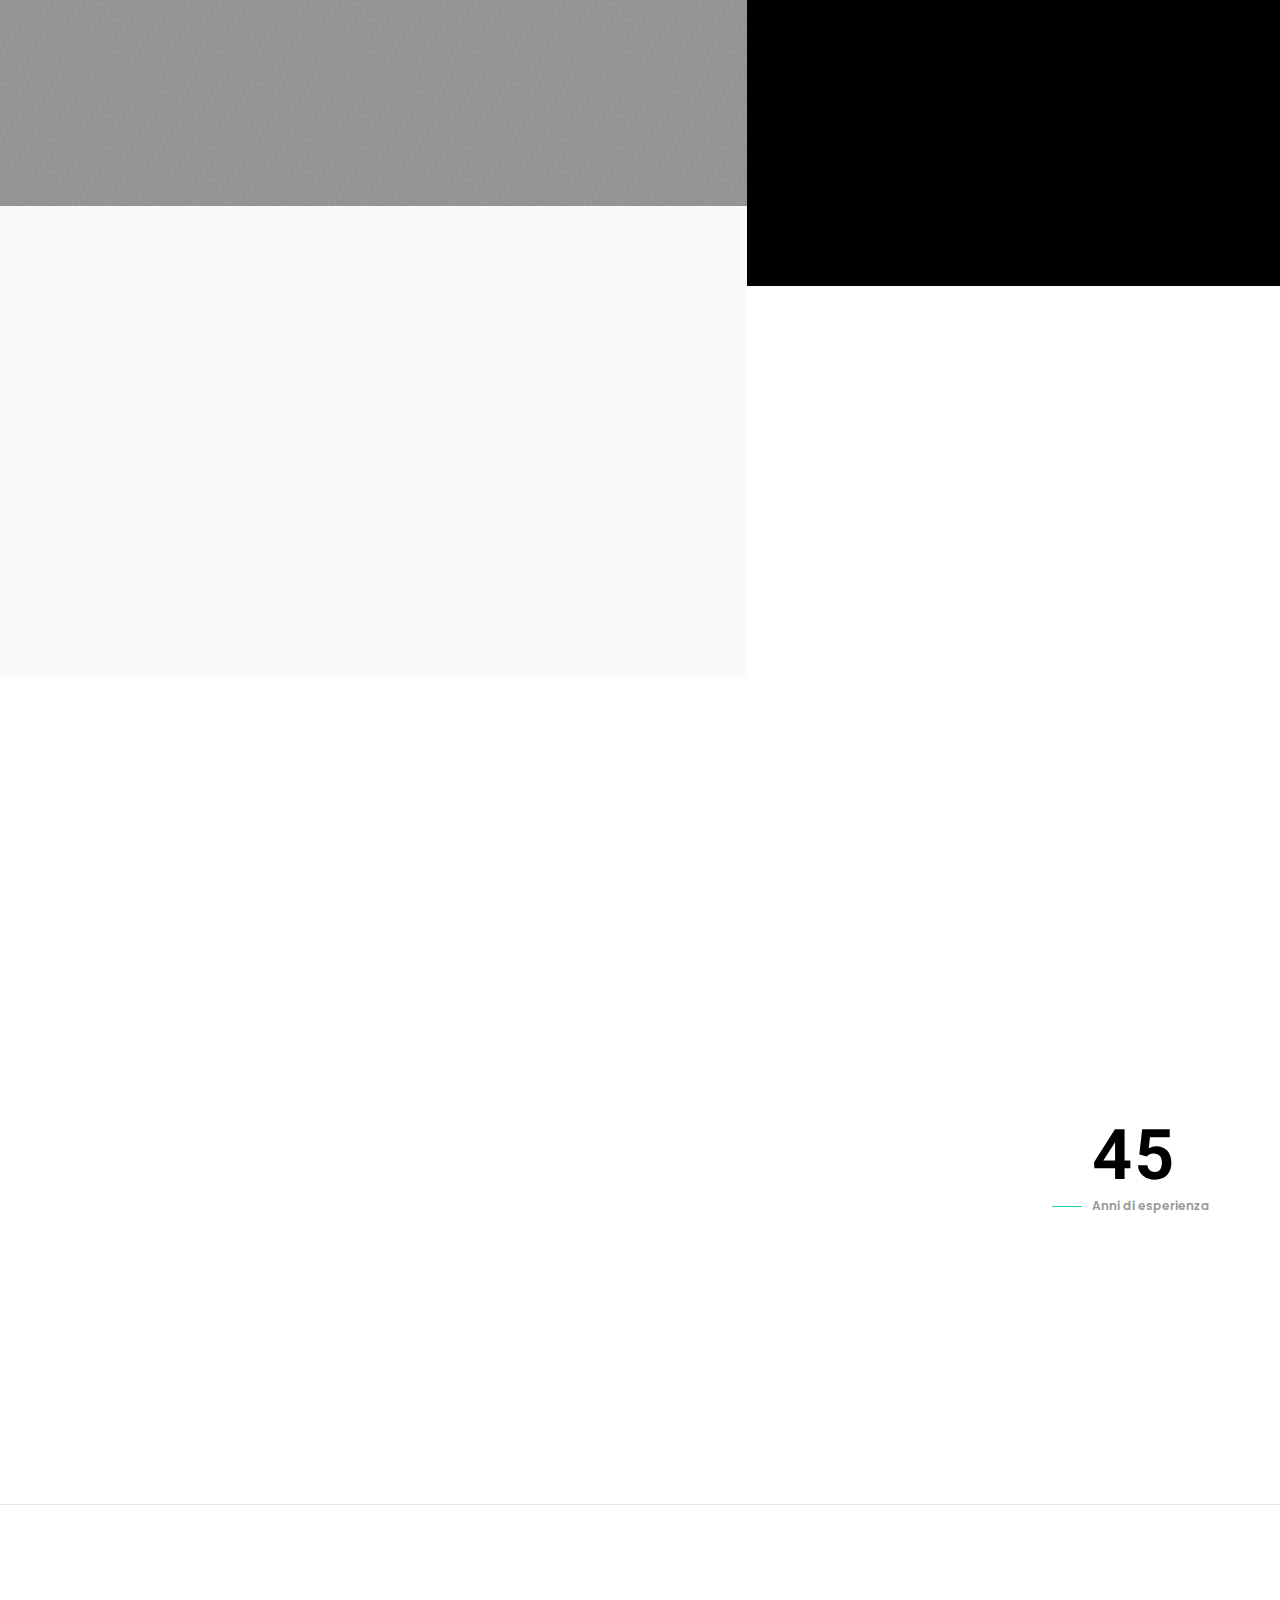
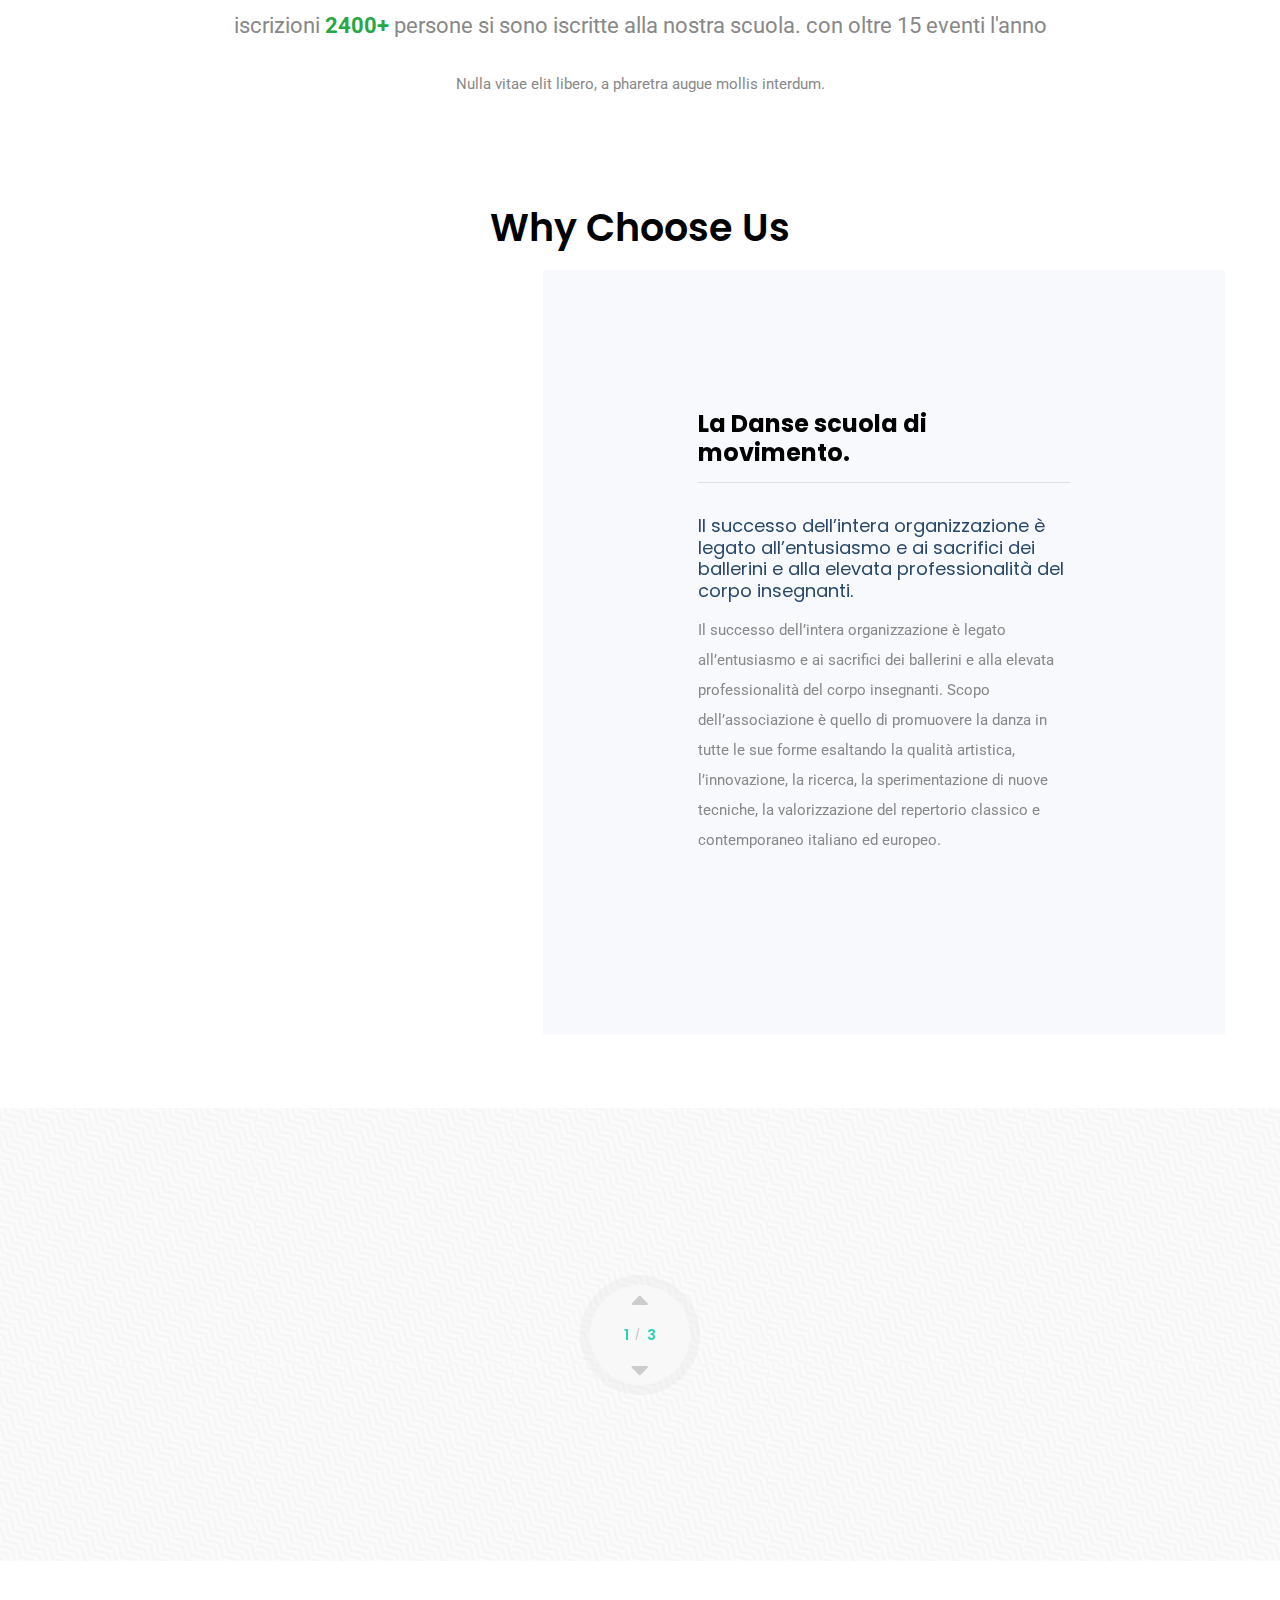
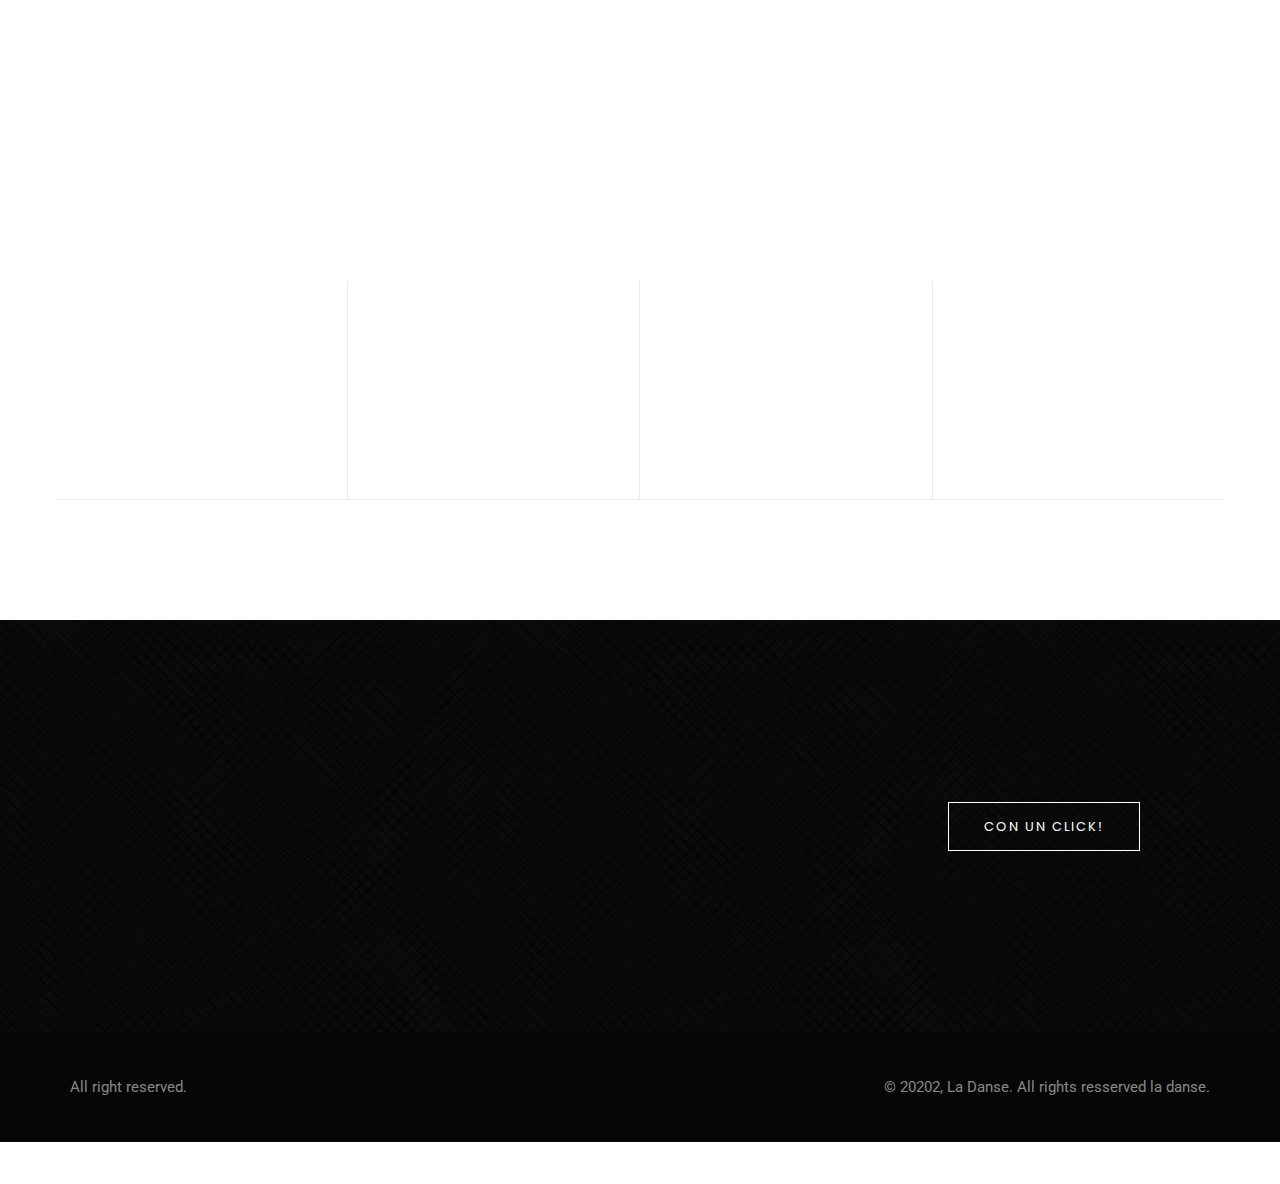
==== commit 55fc5d41: "Update index.html" ====
--- a/index.html
+++ b/index.html
@@ -43,7 +43,7 @@
     <!-- ==================== Start Loading ==================== -->
 
     <div id="preloader">
-        <div class="loading-text">La Danse</div>
+        <div class="loading-text">La Danse dal 1977</div>
     </div>
 
     <!-- ==================== End Loading ==================== -->
@@ -364,8 +364,8 @@
                                                 </span>
                                             </div>
                                             <div class="cont">
-                                                <h6><a href="project-details2.html#">Danza Classica</a></h6>
-                                                <h4><a href="project-details2.html#">La danza è un particolare stile di danza teatrale.</a></h4>
+                                                <h6><a href="#">Danza Classica</a></h6>
+                                                <h4><a href=" #">La danza è un particolare stile di danza teatrale.</a></h4>
                                             </div>
                                         </div>
                                     </div>
@@ -378,8 +378,8 @@
                                                 </span>
                                             </div>
                                             <div class="cont">
-                                                <h6><a href="project-details2.html#">Reperorio</a></h6>
-                                                <h4><a href="project-details2.html#">Il complesso dei lavori teatrali.</a></h4>
+                                                <h6><a href=" #">Reperorio</a></h6>
+                                                <h4><a href="#">Il complesso dei lavori teatrali.</a></h4>
                                             </div>
                                         </div>
                                     </div>
@@ -392,8 +392,8 @@
                                                 </span>
                                             </div>
                                             <div class="cont">
-                                                <h6><a href="project-details2.html#">Passo a due</a></h6>
-                                                <h4><a href="project-details2.html#">viene eseguito da una ballerina e da un ballerino ed è composto da una parte danzata in coppia.</a></h4>
+                                                <h6><a href="#">Passo a due</a></h6>
+                                                <h4><a href="#">viene eseguito da una ballerina e da un ballerino ed è composto da una parte danzata in coppia.</a></h4>
                                             </div>
                                         </div>
                                     </div>
@@ -406,8 +406,8 @@
                                                 </span>
                                             </div>
                                             <div class="cont">
-                                                <h6><a href="project-details2.html#">Danza Caraibiche</a></h6>
-                                                <h4><a href="project-details2.html#">I principali balli rappresentanti di questo genere di danze sono tre: la salsa, la bachata e il merengue..</a></h4>
+                                                <h6><a href="#">Danza Caraibiche</a></h6>
+                                                <h4><a href="#">I principali balli rappresentanti di questo genere di danze sono tre: la salsa, la bachata e il merengue..</a></h4>
                                             </div>
                                         </div>
                                     </div>
@@ -420,8 +420,8 @@
                                                 </span>
                                             </div>
                                             <div class="cont">
-                                                <h6><a href="project-details2.html#">Danza Contemporanea</a></h6>
-                                                <h4><a href="project-details2.html#">La danza contemporanea a favore di nuove espressioni.</a></h4>
+                                                <h6><a href="#">Danza Contemporanea</a></h6>
+                                                <h4><a href="#">La danza contemporanea a favore di nuove espressioni.</a></h4>
                                             </div>
                                         </div>
                                     </div>
@@ -434,8 +434,8 @@
                                                 </span>
                                             </div>
                                             <div class="cont">
-                                                <h6><a href="project-details2.html#">Danza Moderna</a></h6>
-                                                <h4><a href="project-details2.html#">portarono ad un nuovo modo di concepire la danza di scena.</a></h4>
+                                                <h6><a href="l#">Danza Moderna</a></h6>
+                                                <h4><a href="l#">portarono ad un nuovo modo di concepire la danza di scena.</a></h4>
                                             </div>
                                         </div>
                                     </div>
@@ -448,8 +448,8 @@
                                                 </span>
                                             </div>
                                             <div class="cont">
-                                                <h6><a href="project-details2.html#">Hip Hop</a></h6>
-                                                <h4><a href="project-details2.html#">Disciplina da caratteristiche culturali.</a></h4>
+                                                <h6><a href="#">Hip Hop</a></h6>
+                                                <h4><a href="#">Disciplina da caratteristiche culturali.</a></h4>
                                             </div>
                                         </div>
                                     </div>
@@ -462,8 +462,8 @@
                                                 </span>
                                             </div>
                                             <div class="cont">
-                                                <h6><a href="project-details2.html#">Danza Aerea</a></h6>
-                                                <h4><a href="project-details2.html#">comunemente detto anche danza degli dei.</a></h4>
+                                                <h6><a href="#">Danza Aerea</a></h6>
+                                                <h4><a href="#">comunemente detto anche danza degli dei.</a></h4>
                                             </div>
                                         </div>
                                     </div>
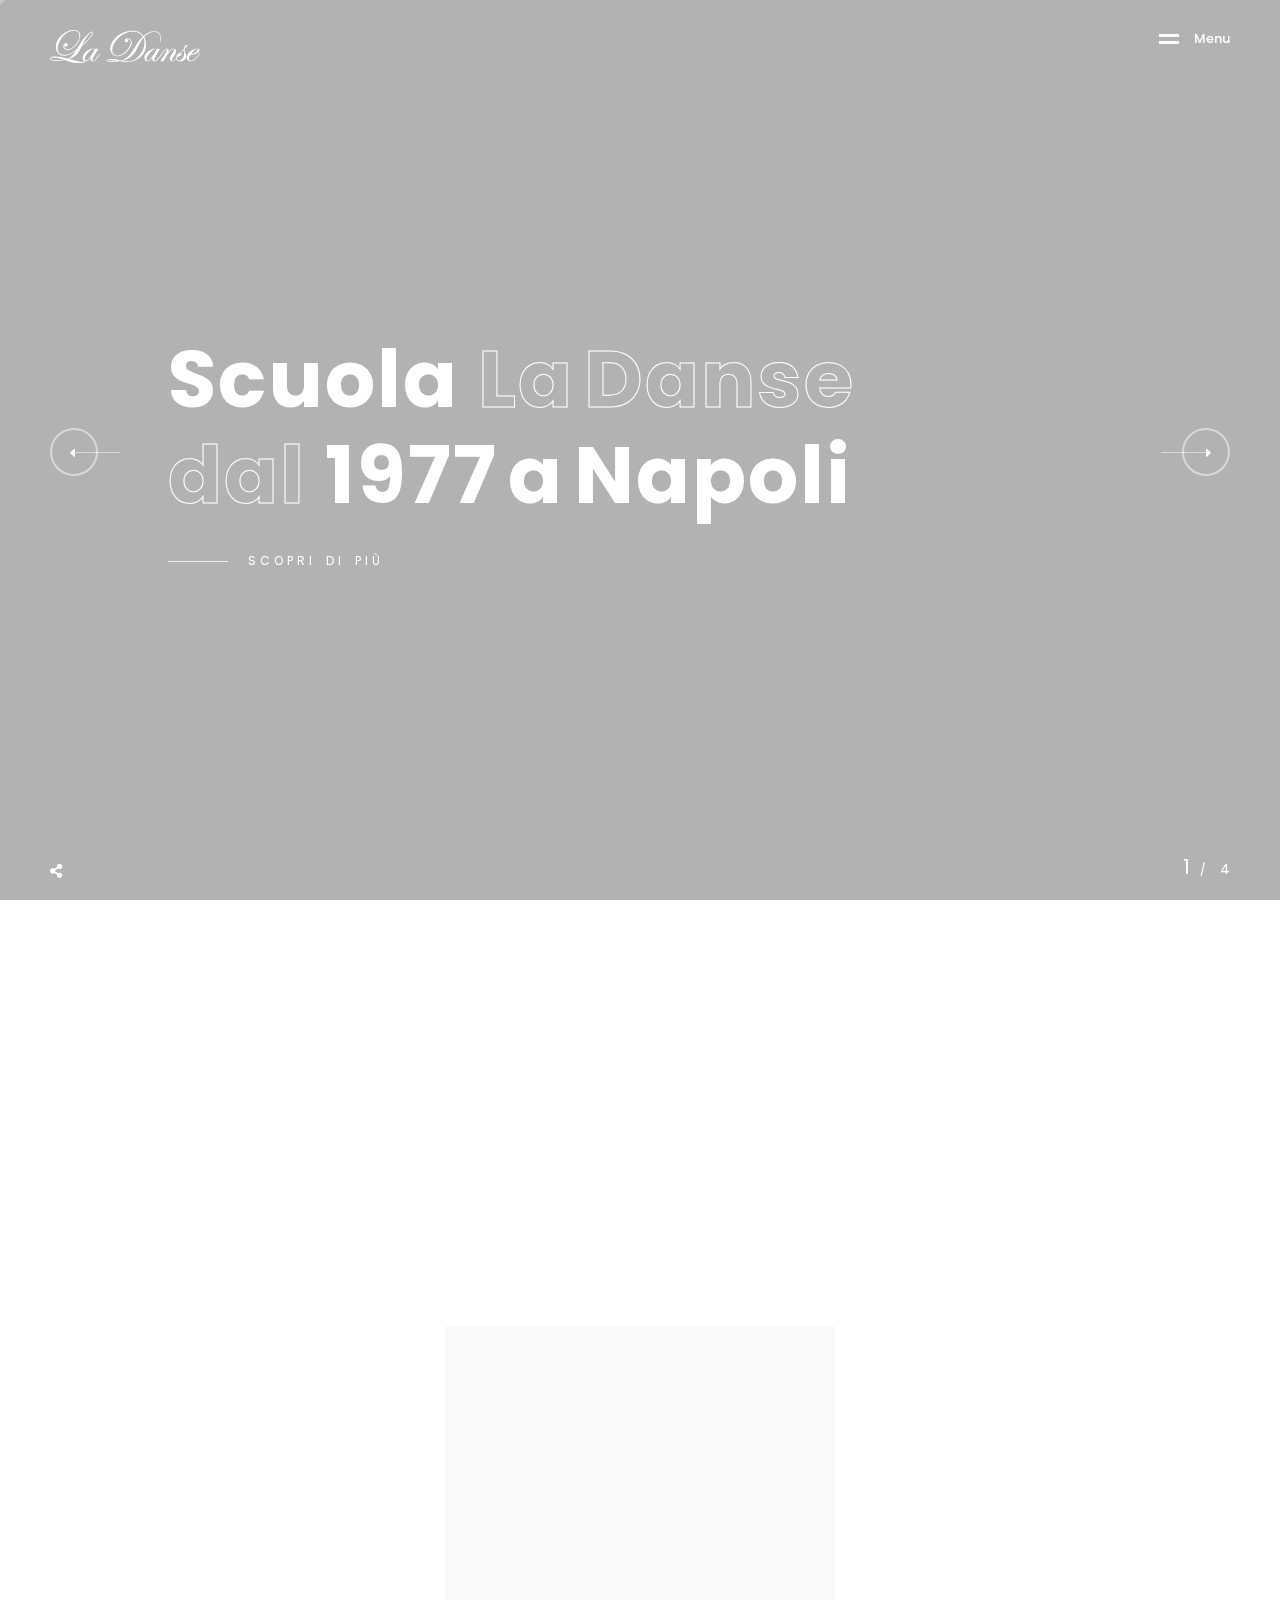
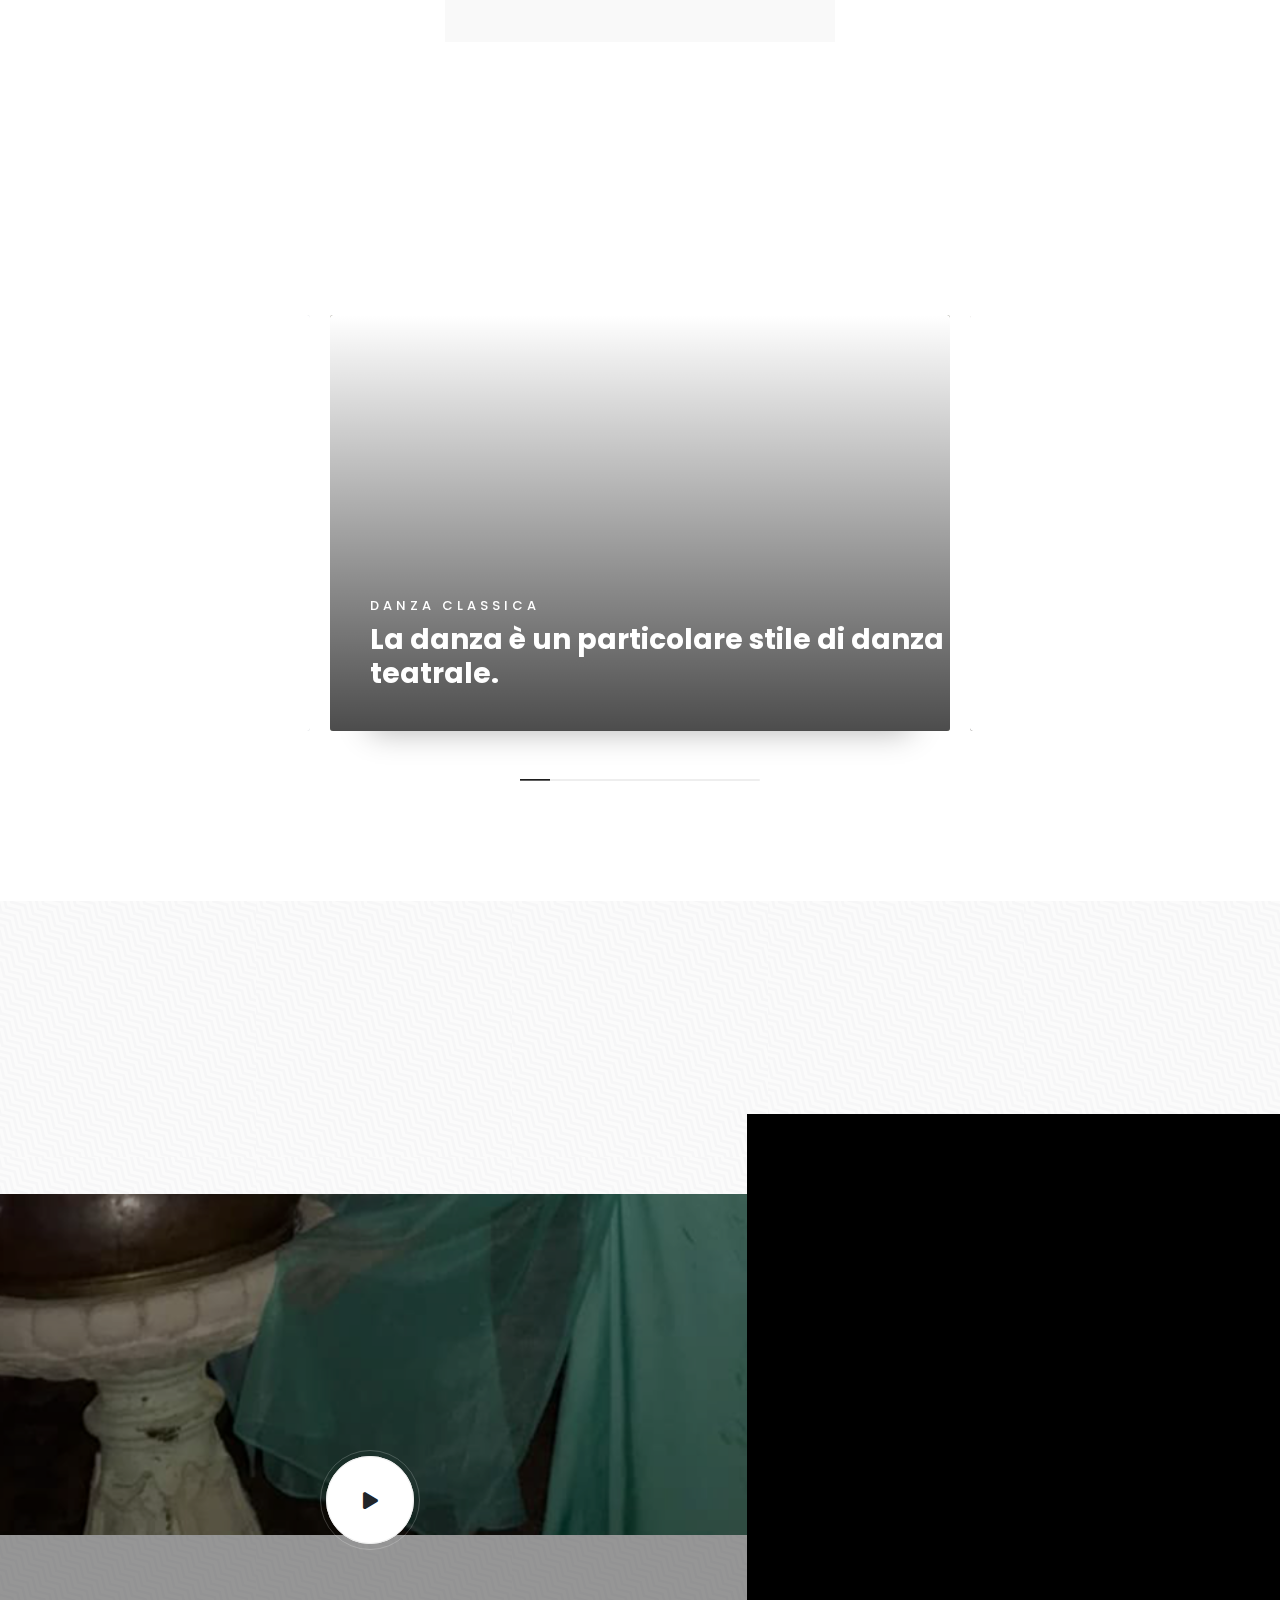
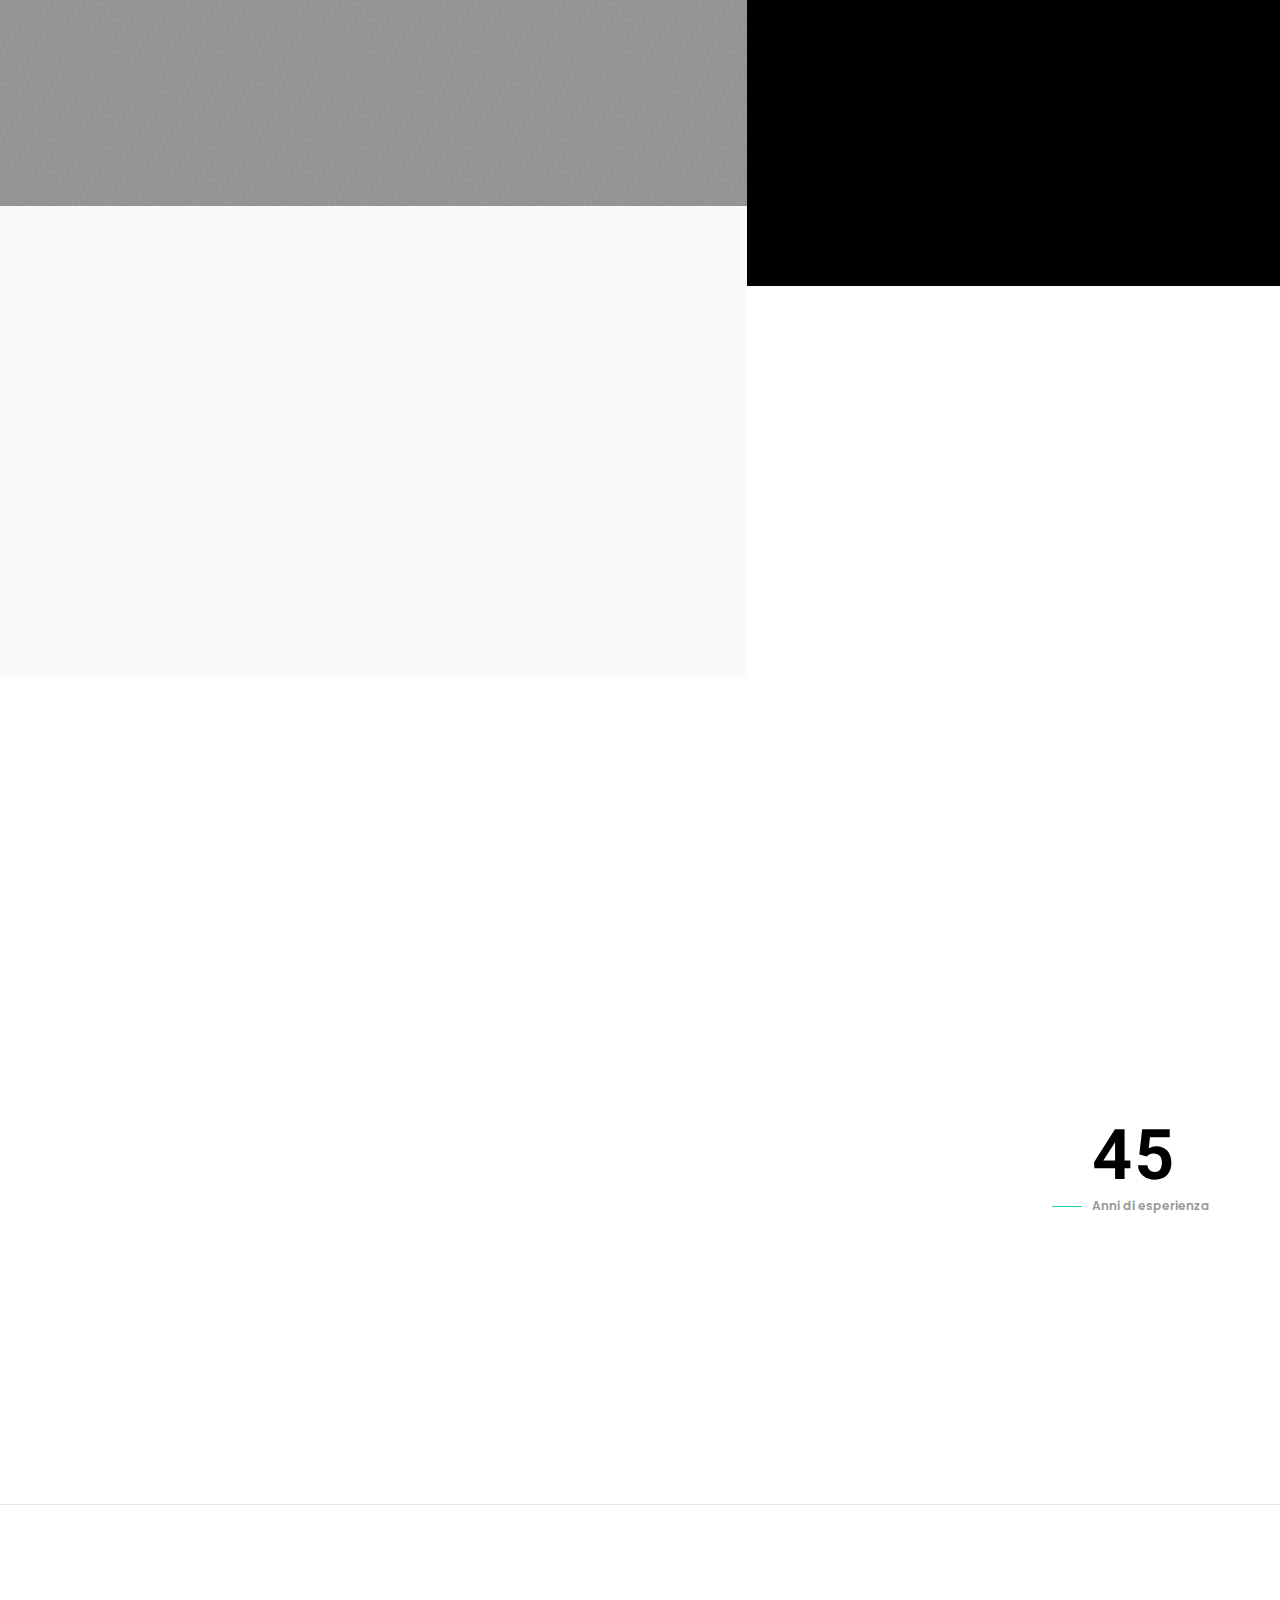
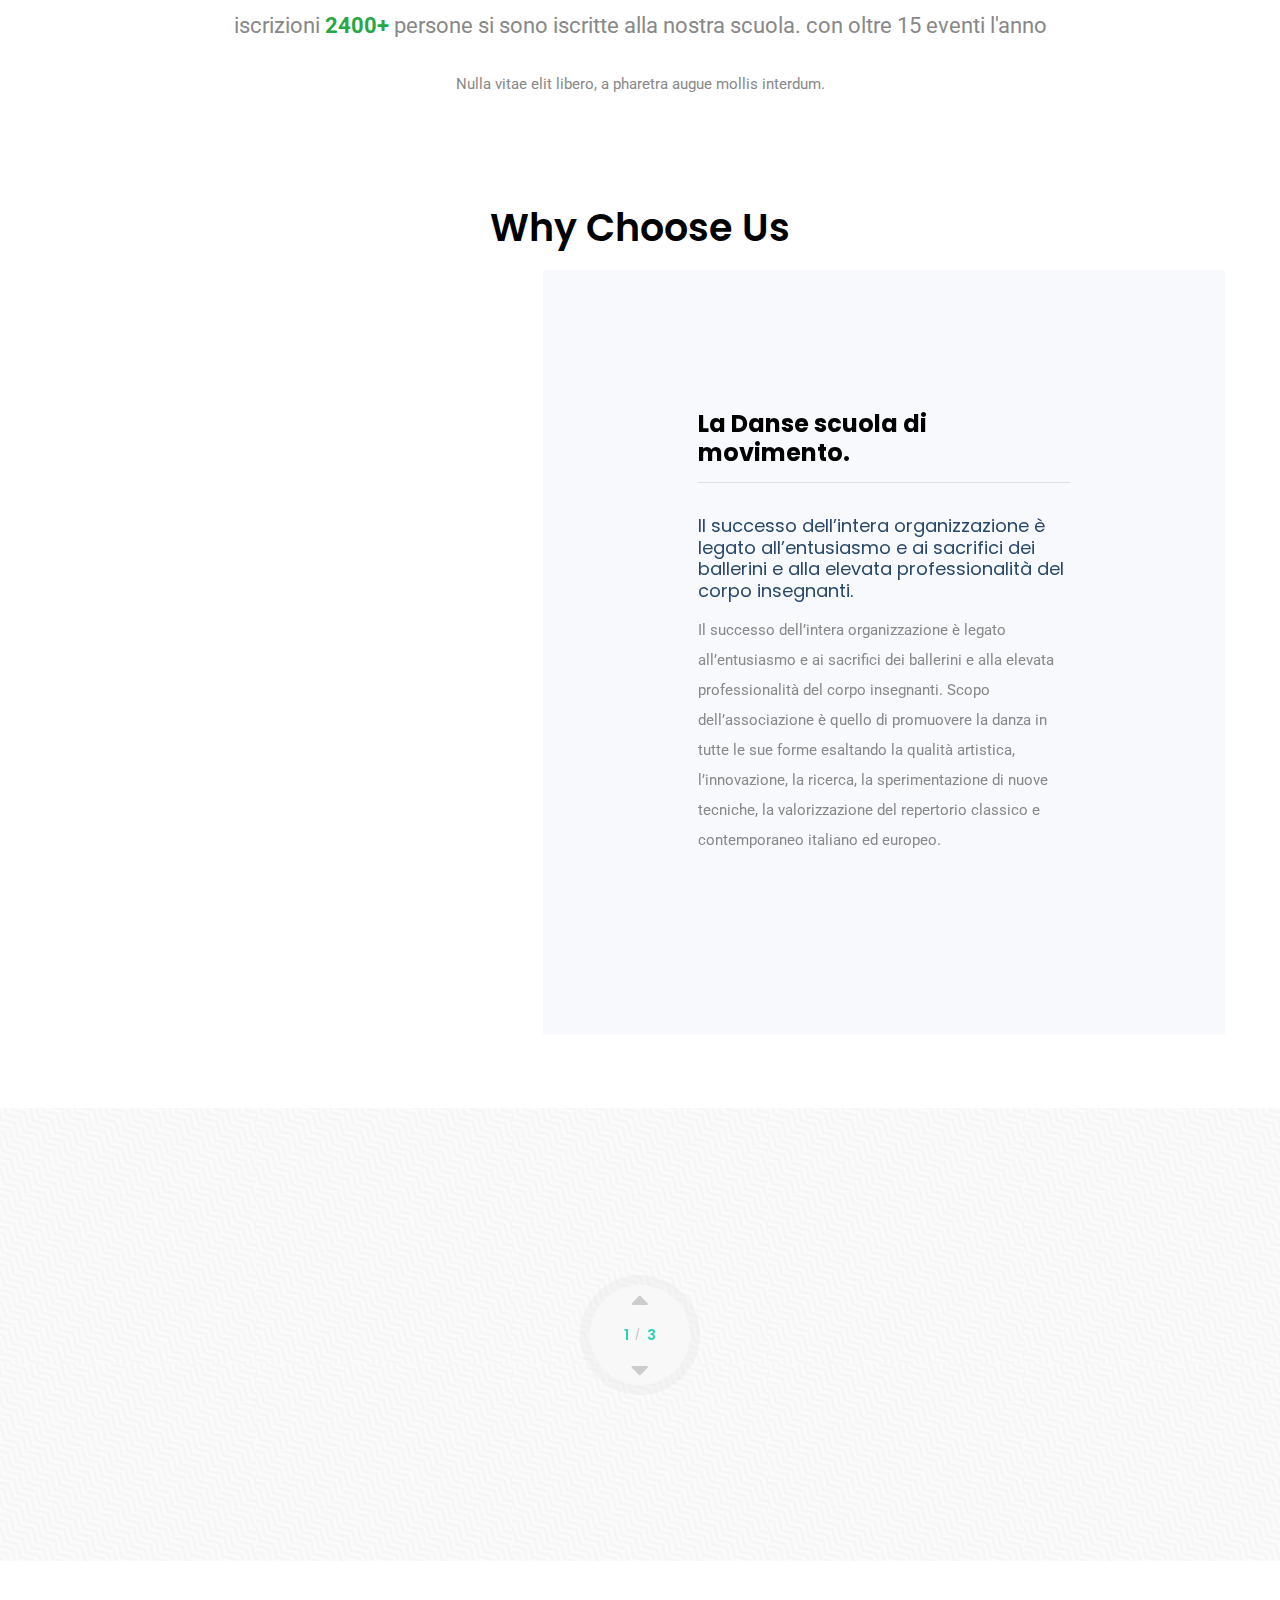
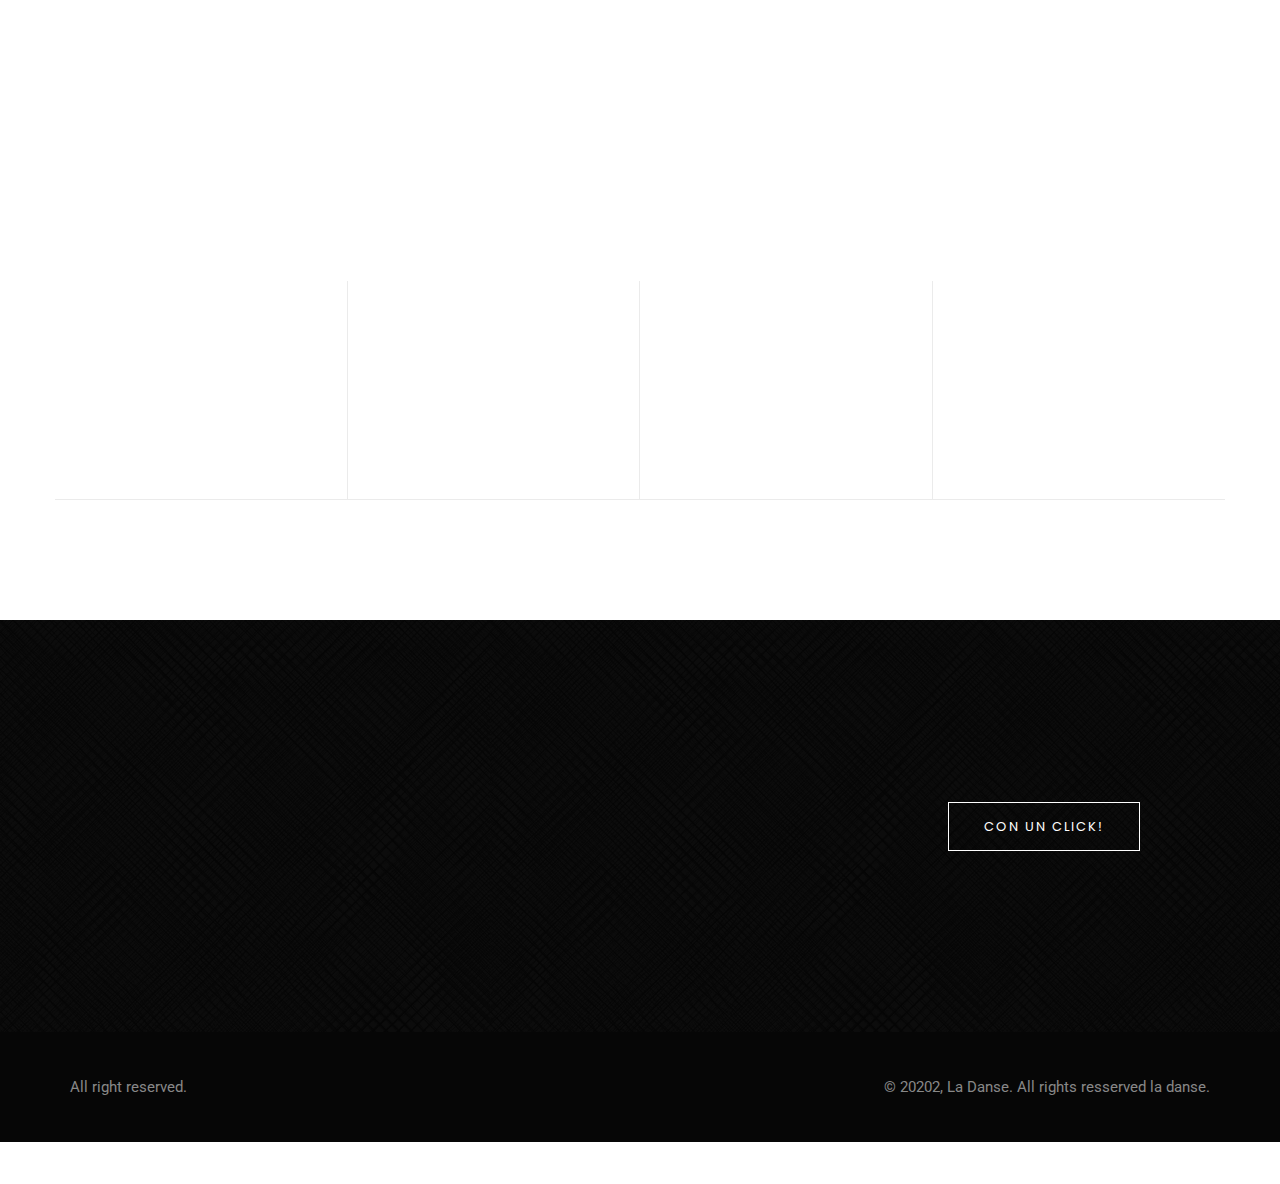
==== commit ec3b07b4: "Update index.html" ====
--- a/index.html
+++ b/index.html
@@ -365,7 +365,7 @@
                                             </div>
                                             <div class="cont">
                                                 <h6><a href="#">Danza Classica</a></h6>
-                                                <h4><a href=" #">La danza è un particolare stile di danza teatrale.</a></h4>
+                                                <h4><a href="#">La danza è un particolare stile di danza teatrale.</a></h4>
                                             </div>
                                         </div>
                                     </div>
